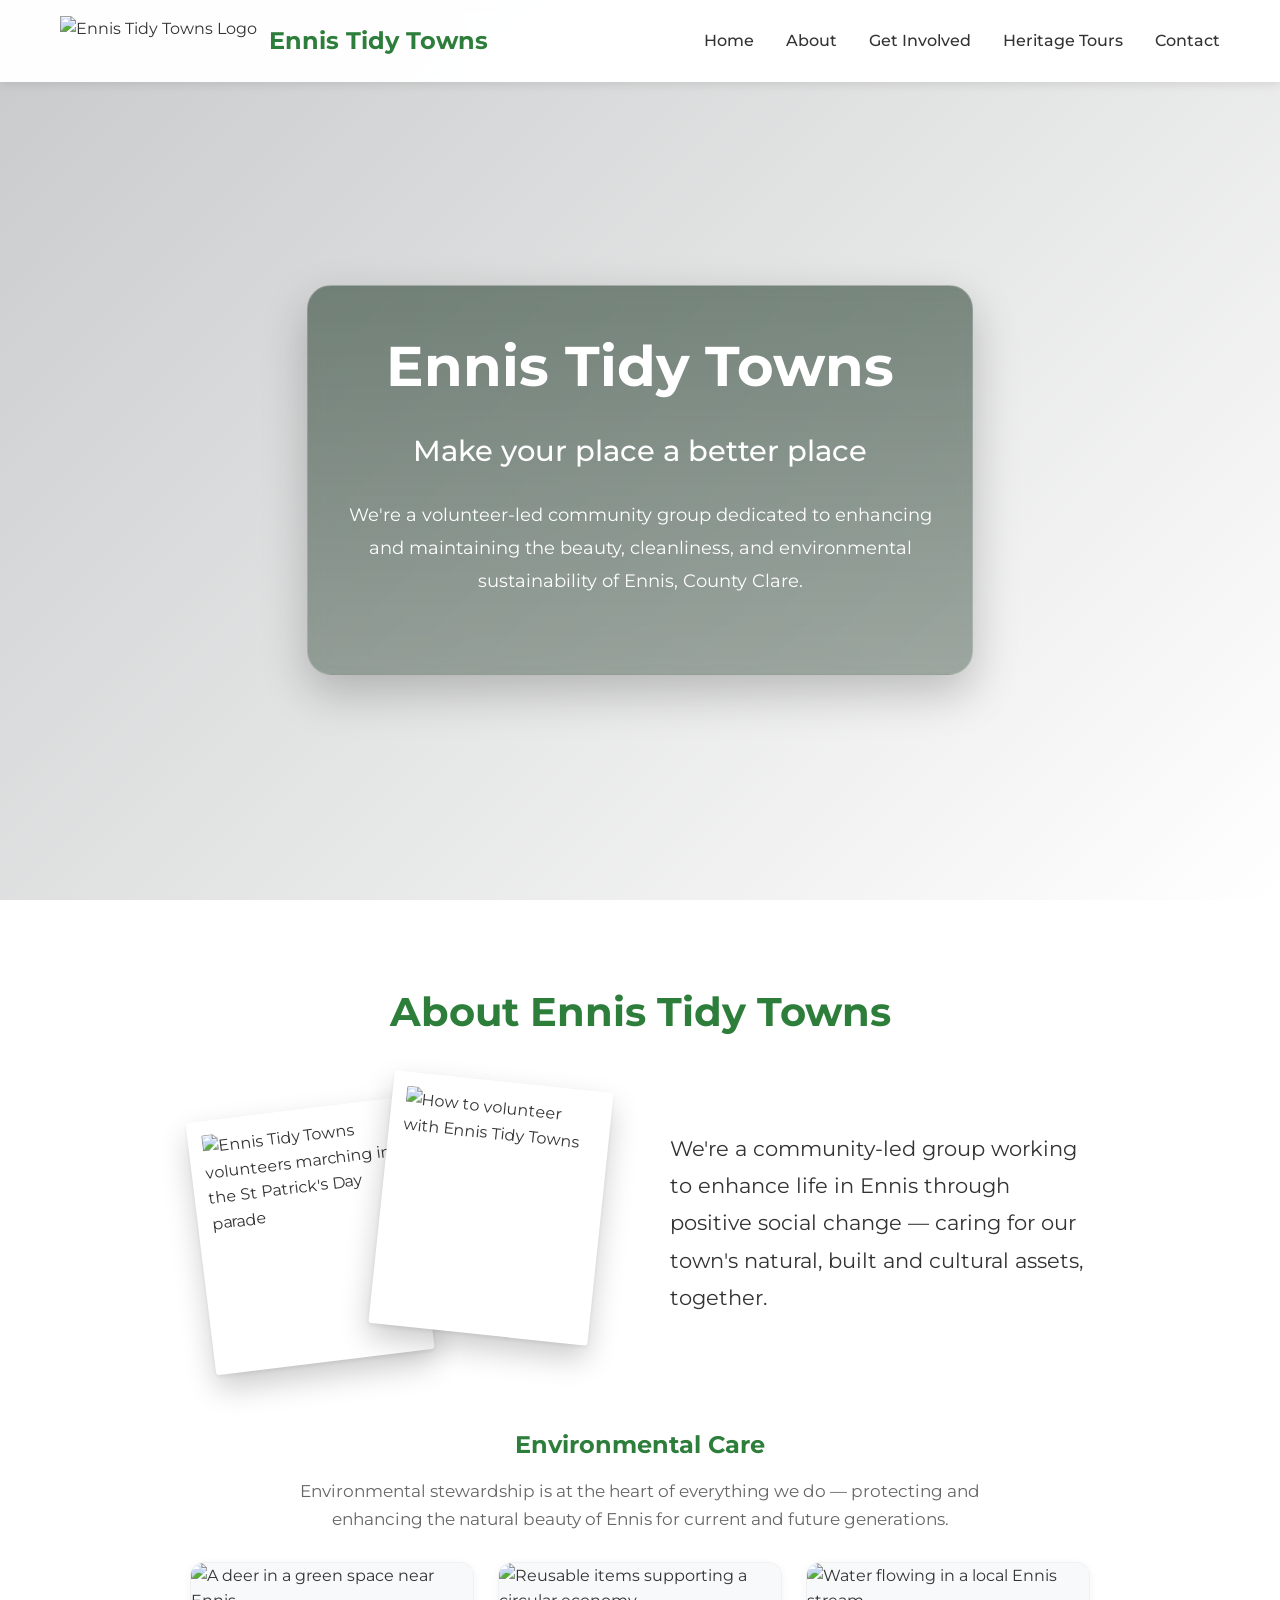
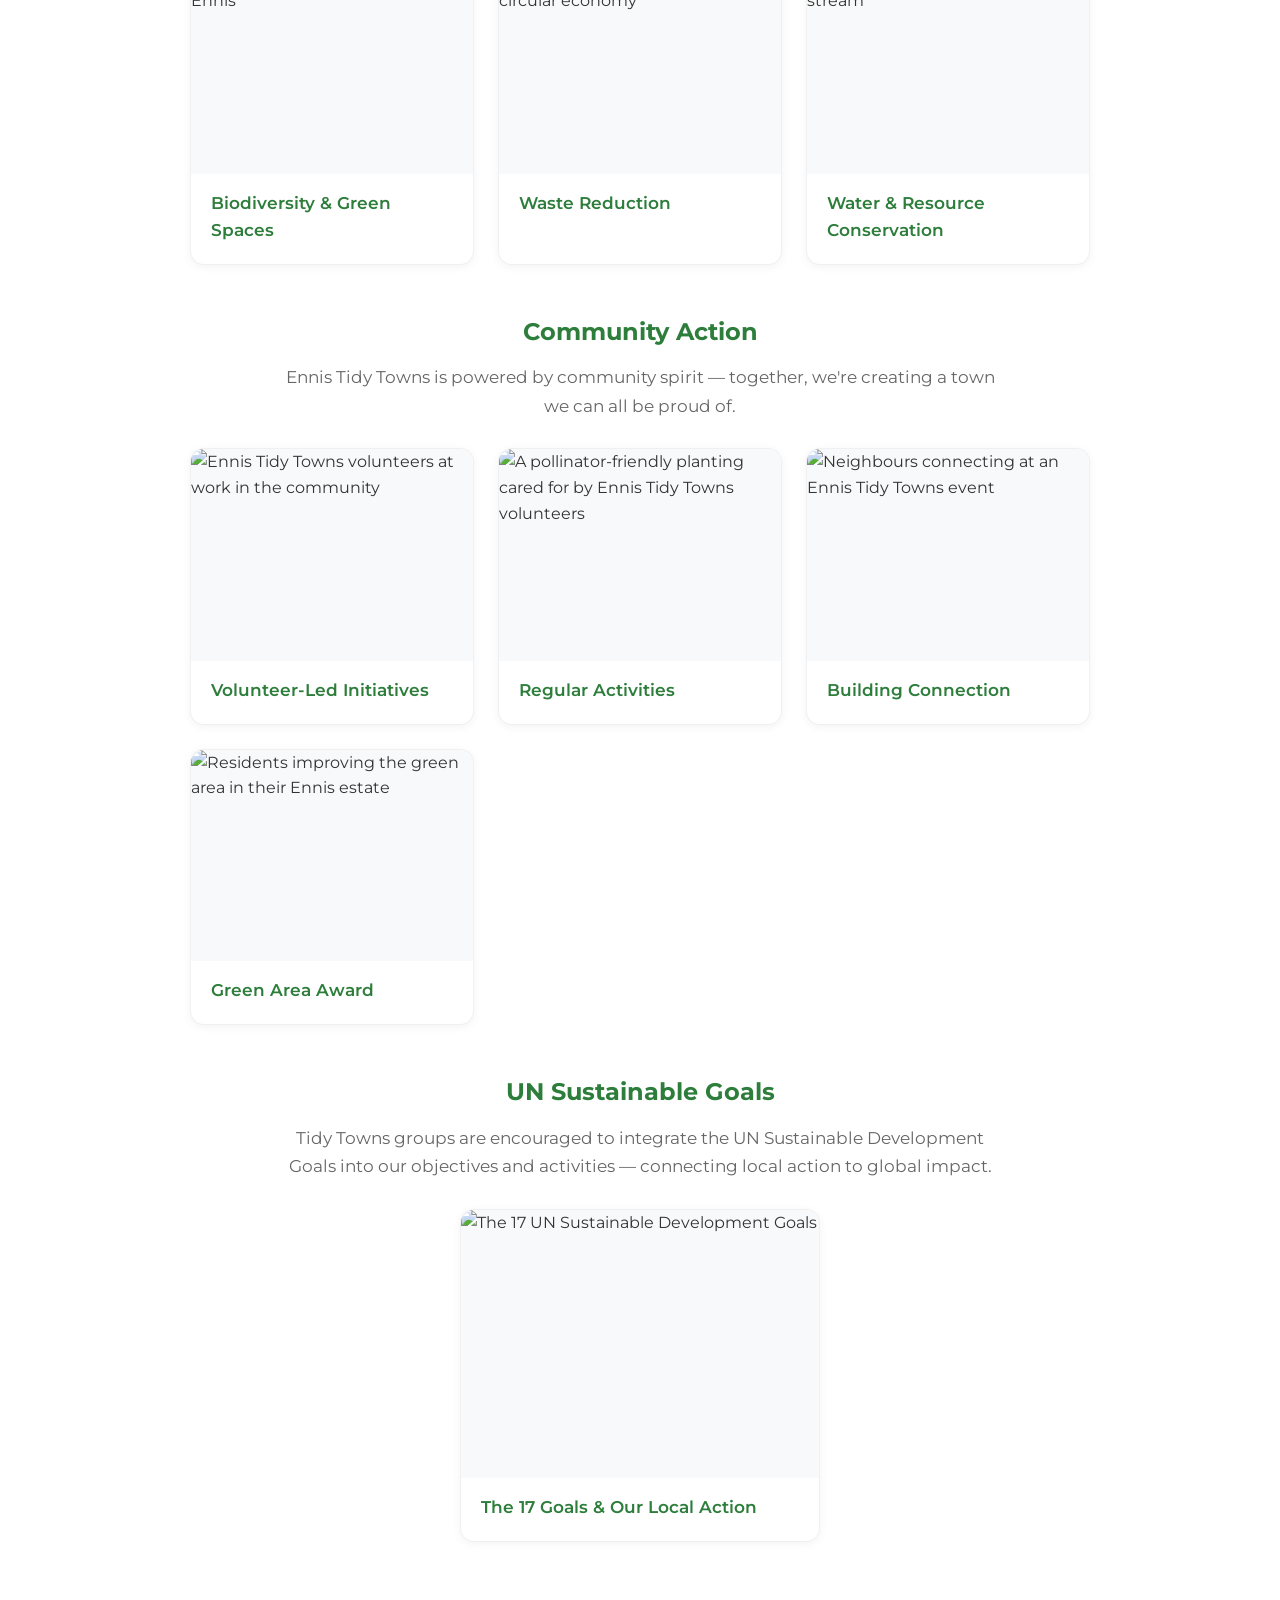
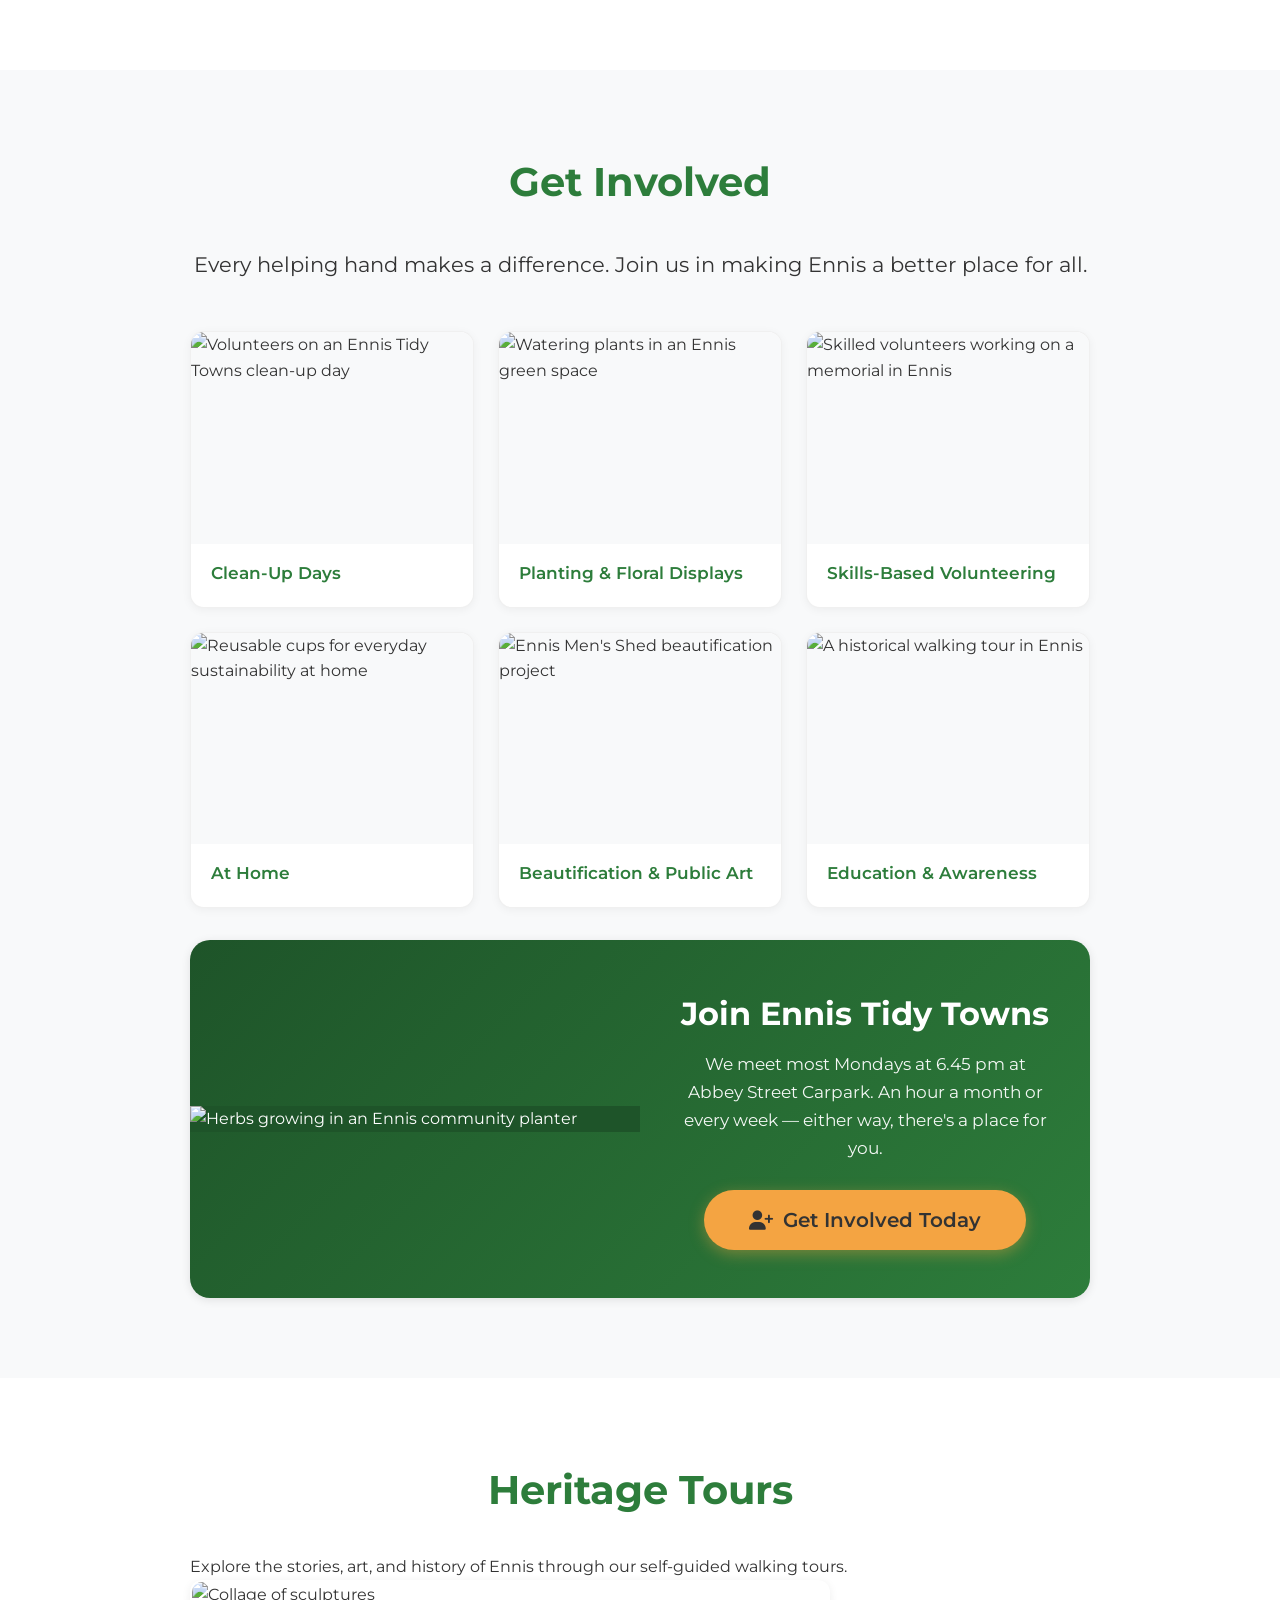
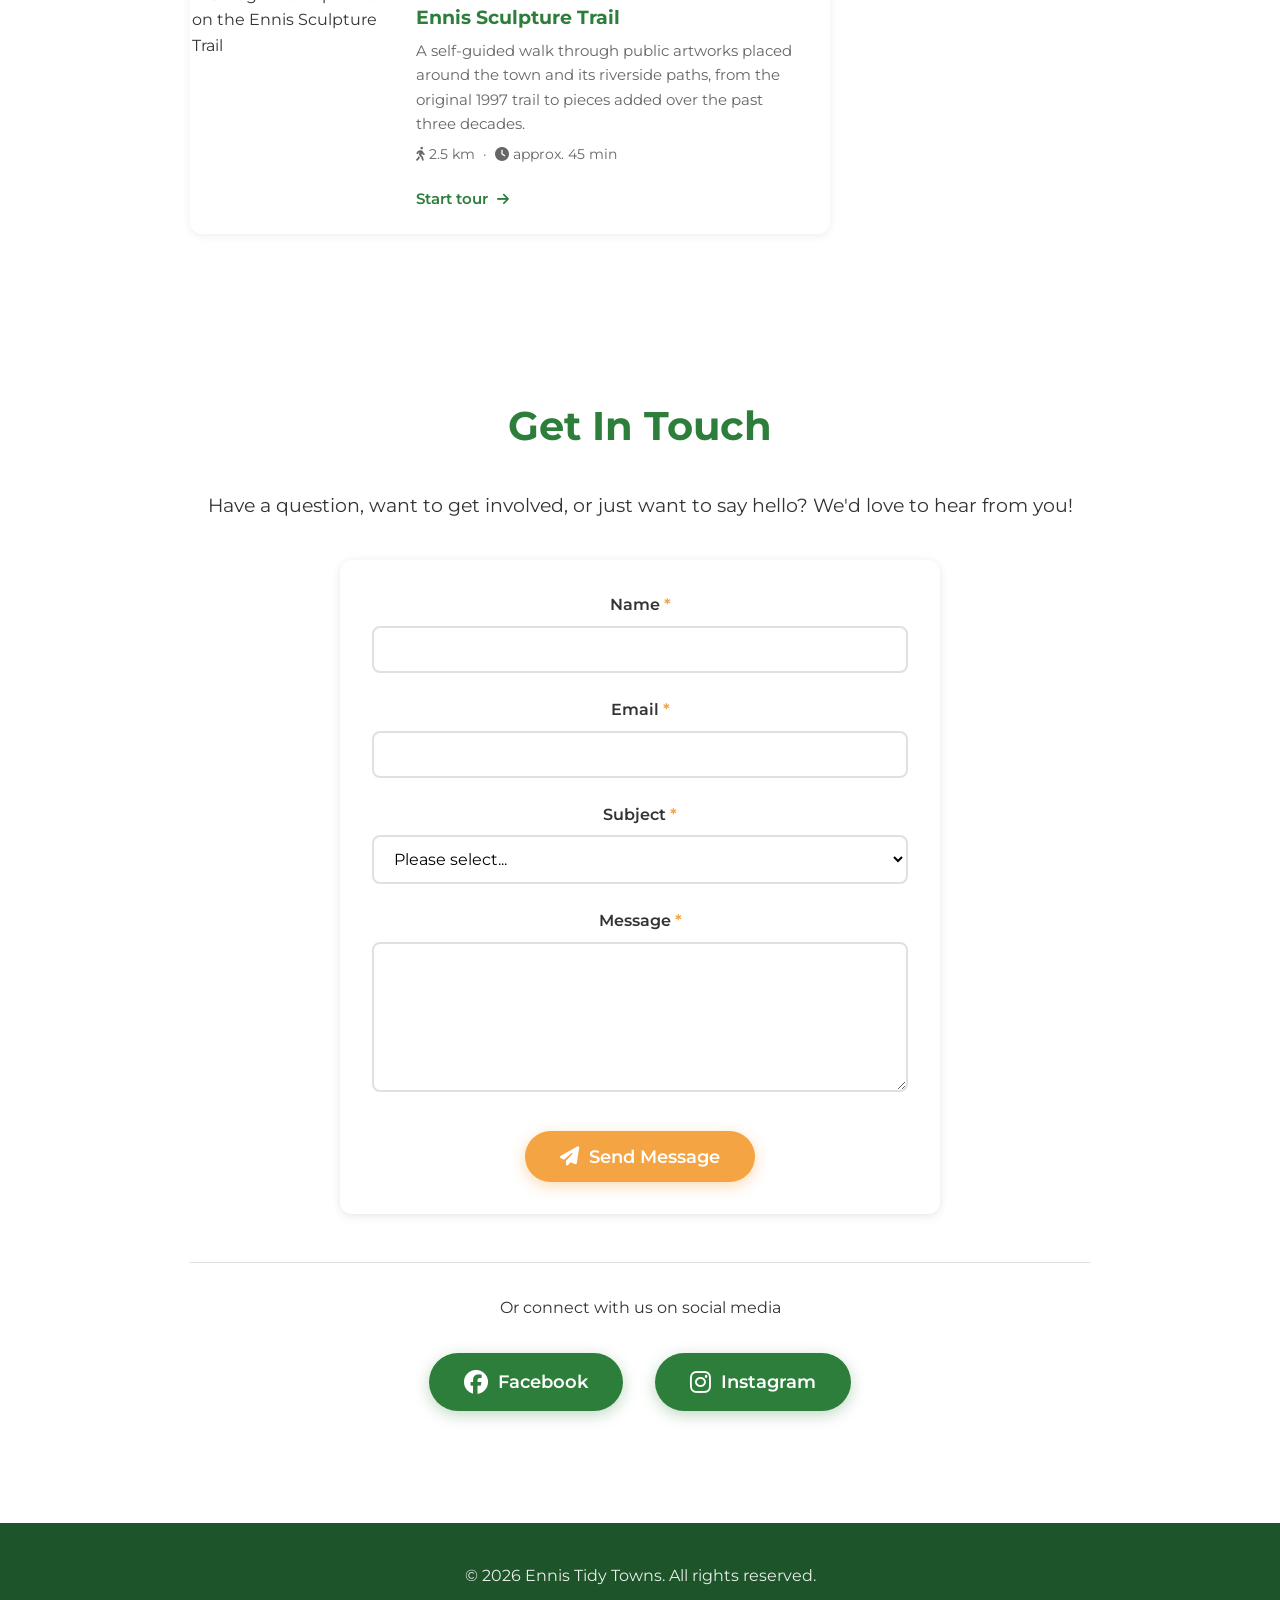
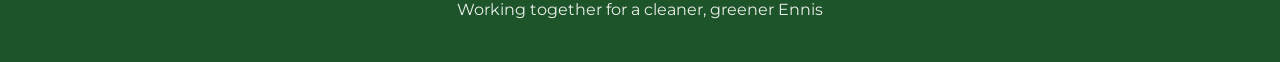
==== index.html @ 60d4653b "Refresh homepage: topic groups, photo modals, polaroid pair, source-grounded copy - Restructure Abou" ====
<!DOCTYPE html>
<html lang="en">
<head>
    <meta charset="UTF-8">
    <meta name="viewport" content="width=device-width, initial-scale=1.0">
    <meta name="description" content="Ennis Tidy Towns - Working together to keep Ennis beautiful, clean, and green">
    <title>Ennis Tidy Towns</title>
    <link rel="icon" type="image/svg+xml" href="https://images.ennistidytowns.ie/logos/SuperValu-TidyTowns-Logo-Icon-2026.svg">
    <link rel="icon" type="image/x-icon" href="favicon.ico">
    <link rel="preconnect" href="https://fonts.googleapis.com">
    <link rel="preconnect" href="https://fonts.gstatic.com" crossorigin>
    <link href="https://fonts.googleapis.com/css2?family=Montserrat:wght@400;500;600;700&display=swap" rel="stylesheet">
    <link rel="stylesheet" href="https://cdnjs.cloudflare.com/ajax/libs/font-awesome/6.5.1/css/all.min.css" integrity="sha512-DTOQO9RWCH3ppGqcWaEA1BIZOC6xxalwEsw9c2QQeAIftl+Vegovlnee1c9QX4TctnWMn13TZye+giMm8e2LwA==" crossorigin="anonymous" referrerpolicy="no-referrer" />
    <link rel="stylesheet" href="styles.css?v=dev2">
</head>
<body>
    <header>
        <nav class="navbar">
            <div class="container">
                <div class="nav-brand">
                    <img src="https://images.ennistidytowns.ie/logos/SuperValu-TidyTowns-Logo-Icon-2026.svg" alt="Ennis Tidy Towns Logo" class="logo">
                    <span class="site-title">Ennis Tidy Towns</span>
                </div>
                <button class="nav-toggle" id="navToggle" aria-label="Toggle navigation">
                    <span></span>
                    <span></span>
                    <span></span>
                </button>
                <ul class="nav-menu" id="navMenu">
                    <li><a href="#home">Home</a></li>
                    <li><a href="#about">About</a></li>
                    <li><a href="#involved">Get Involved</a></li>
                    <li><a href="#heritage-tours">Heritage Tours</a></li>
                    <li><a href="#contact">Contact</a></li>
                </ul>
            </div>
        </nav>
    </header>

    <main>
        <section id="home" class="hero">
            <div class="container">
                <div class="survey-banner">
                    <div class="survey-content">
                        <i class="fas fa-clipboard-list"></i>
                        <div class="survey-text">
                            <strong>Help Shape Ennis!</strong>
                            <span>Take our community survey and share your vision for our town</span>
                        </div>
                        <a href="https://ennistidytowns.ie/survey" class="btn btn-survey">
                            Take Survey <i class="fas fa-arrow-right"></i>
                        </a>
                    </div>
                </div>
                <div class="hero-content">
                    <h1>Ennis Tidy Towns</h1>
                    <p class="hero-subtitle">Make your place a better place</p>
                    <p class="hero-description">We're a volunteer-led community group dedicated to enhancing and maintaining the beauty, cleanliness, and environmental sustainability of Ennis, County Clare.</p>
                    <div class="hero-cta-buttons">
                        <button class="btn btn-primary" data-modal="join-modal">
                            <i class="fas fa-user-plus"></i>
                            Join Us
                        </button>
                        <button class="btn btn-secondary" data-modal="about-modal">
                            <i class="fas fa-info-circle"></i>
                            Learn More
                        </button>
                    </div>
                </div>
            </div>
        </section>

        <section id="about" class="section">
            <div class="container">
                <h2>About Ennis Tidy Towns</h2>
                <div class="content about-content">
                    <div class="about-intro">
                        <div class="polaroid-pair" aria-hidden="false">
                            <figure class="polaroid polaroid-left">
                                <picture>
                                    <source media="(max-width: 768px)" srcset="https://images.ennistidytowns.ie/website/st-patricks-day-mobile.webp" type="image/webp">
                                    <img src="https://images.ennistidytowns.ie/website/st-patricks-day.webp"
                                         alt="Ennis Tidy Towns volunteers marching in the St Patrick's Day parade"
                                         loading="lazy">
                                </picture>
                            </figure>
                            <figure class="polaroid polaroid-right">
                                <img src="https://images.ennistidytowns.ie/website/how-to-volunteer.webp"
                                     alt="How to volunteer with Ennis Tidy Towns"
                                     loading="lazy">
                            </figure>
                        </div>
                        <div class="about-intro-text">
                            <p class="lead-text">We're a community-led group working to enhance life in Ennis through positive social change &mdash; caring for our town's natural, built and cultural assets, together.</p>
                        </div>
                    </div>

                    <div class="topic-group">
                        <h3 class="topic-group-title">Environmental Care</h3>
                        <p class="topic-group-intro">Environmental stewardship is at the heart of everything we do &mdash; protecting and enhancing the natural beauty of Ennis for current and future generations.</p>
                        <div class="topic-grid">
                            <button type="button" class="topic-card" data-modal="env-biodiversity-modal">
                                <span class="topic-card-thumb">
                                    <img src="https://images.ennistidytowns.ie/website/biodiversity-flowers-thumb.webp"
                                         alt="A deer in a green space near Ennis"
                                         loading="lazy">
                                </span>
                                <span class="topic-card-title">Biodiversity &amp; Green Spaces</span>
                            </button>
                            <button type="button" class="topic-card" data-modal="env-waste-modal">
                                <span class="topic-card-thumb">
                                    <img src="https://images.ennistidytowns.ie/website/circular-reuse-thumb.webp"
                                         alt="Reusable items supporting a circular economy"
                                         loading="lazy">
                                </span>
                                <span class="topic-card-title">Waste Reduction</span>
                            </button>
                            <button type="button" class="topic-card" data-modal="env-water-modal">
                                <span class="topic-card-thumb">
                                    <img src="https://images.ennistidytowns.ie/website/water-thumb.webp"
                                         alt="Water flowing in a local Ennis stream"
                                         loading="lazy">
                                </span>
                                <span class="topic-card-title">Water &amp; Resource Conservation</span>
                            </button>
                        </div>
                    </div>

                    <div class="topic-group">
                        <h3 class="topic-group-title">Community Action</h3>
                        <p class="topic-group-intro">Ennis Tidy Towns is powered by community spirit &mdash; together, we're creating a town we can all be proud of.</p>
                        <div class="topic-grid">
                            <button type="button" class="topic-card" data-modal="community-volunteer-modal">
                                <span class="topic-card-thumb">
                                    <img src="https://images.ennistidytowns.ie/website/volunteer-led-thumb.webp"
                                         alt="Ennis Tidy Towns volunteers at work in the community"
                                         loading="lazy">
                                </span>
                                <span class="topic-card-title">Volunteer-Led Initiatives</span>
                            </button>
                            <button type="button" class="topic-card" data-modal="community-activities-modal">
                                <span class="topic-card-thumb">
                                    <img src="https://images.ennistidytowns.ie/website/regular-activities-thumb.webp"
                                         alt="A pollinator-friendly planting cared for by Ennis Tidy Towns volunteers"
                                         loading="lazy">
                                </span>
                                <span class="topic-card-title">Regular Activities</span>
                            </button>
                            <button type="button" class="topic-card" data-modal="community-connection-modal">
                                <span class="topic-card-thumb">
                                    <img src="https://images.ennistidytowns.ie/website/building-connection-thumb.webp"
                                         alt="Neighbours connecting at an Ennis Tidy Towns event"
                                         loading="lazy">
                                </span>
                                <span class="topic-card-title">Building Connection</span>
                            </button>
                            <button type="button" class="topic-card" data-modal="community-greenarea-modal">
                                <span class="topic-card-thumb">
                                    <img src="https://images.ennistidytowns.ie/website/green-area-thumb.webp"
                                         alt="Residents improving the green area in their Ennis estate"
                                         loading="lazy">
                                </span>
                                <span class="topic-card-title">Green Area Award</span>
                            </button>
                        </div>
                    </div>

                    <div class="topic-group">
                        <h3 class="topic-group-title">UN Sustainable Goals</h3>
                        <p class="topic-group-intro">Tidy Towns groups are encouraged to integrate the UN Sustainable Development Goals into our objectives and activities &mdash; connecting local action to global impact.</p>
                        <div class="topic-grid topic-grid-single">
                            <button type="button" class="topic-card" data-modal="sdg-modal">
                                <span class="topic-card-thumb">
                                    <img src="https://images.ennistidytowns.ie/website/un-sdg-thumb.webp"
                                         alt="The 17 UN Sustainable Development Goals"
                                         loading="lazy">
                                </span>
                                <span class="topic-card-title">The 17 Goals &amp; Our Local Action</span>
                            </button>
                        </div>
                    </div>
                </div>
            </div>
        </section>

        <section id="involved" class="section bg-light">
            <div class="container">
                <h2>Get Involved</h2>
                <div class="content involved-content">
                    <p class="lead-text">Every helping hand makes a difference. Join us in making Ennis a better place for all.</p>
                    
                    <div class="topic-grid involved-topic-grid">
                        <button type="button" class="topic-card" data-modal="involved-cleanup-modal">
                            <span class="topic-card-thumb">
                                <img src="https://images.ennistidytowns.ie/website/clean-up-days-thumb.webp" alt="Volunteers on an Ennis Tidy Towns clean-up day" loading="lazy">
                            </span>
                            <span class="topic-card-title">Clean-Up Days</span>
                        </button>
                        <button type="button" class="topic-card" data-modal="involved-planting-modal">
                            <span class="topic-card-thumb">
                                <img src="https://images.ennistidytowns.ie/website/planting-thumb.webp" alt="Watering plants in an Ennis green space" loading="lazy">
                            </span>
                            <span class="topic-card-title">Planting &amp; Floral Displays</span>
                        </button>
                        <button type="button" class="topic-card" data-modal="involved-skills-modal">
                            <span class="topic-card-thumb">
                                <img src="https://images.ennistidytowns.ie/website/skills-volunteering-thumb.webp" alt="Skilled volunteers working on a memorial in Ennis" loading="lazy">
                            </span>
                            <span class="topic-card-title">Skills-Based Volunteering</span>
                        </button>
                        <button type="button" class="topic-card" data-modal="involved-athome-modal">
                            <span class="topic-card-thumb">
                                <img src="https://images.ennistidytowns.ie/website/at-home-thumb.webp" alt="Reusable cups for everyday sustainability at home" loading="lazy">
                            </span>
                            <span class="topic-card-title">At Home</span>
                        </button>
                        <button type="button" class="topic-card" data-modal="involved-beautification-modal">
                            <span class="topic-card-thumb">
                                <img src="https://images.ennistidytowns.ie/website/beautification-thumb.webp" alt="Ennis Men's Shed beautification project" loading="lazy">
                            </span>
                            <span class="topic-card-title">Beautification &amp; Public Art</span>
                        </button>
                        <button type="button" class="topic-card" data-modal="involved-education-modal">
                            <span class="topic-card-thumb">
                                <img src="https://images.ennistidytowns.ie/website/education-thumb.webp" alt="A historical walking tour in Ennis" loading="lazy">
                            </span>
                            <span class="topic-card-title">Education &amp; Awareness</span>
                        </button>
                    </div>
                    
                    <div class="join-cta">
                        <div class="join-cta-photo">
                            <img src="https://images.ennistidytowns.ie/website/herbs.webp" alt="Herbs growing in an Ennis community planter">
                        </div>
                        <div class="join-cta-content">
                            <h3>Join Ennis Tidy Towns</h3>
                            <p>We meet most Mondays at 6.45 pm at Abbey Street Carpark. An hour a month or every week &mdash; either way, there's a place for you.</p>
                            <button class="btn btn-large btn-primary" data-modal="join-modal">
                                <i class="fas fa-user-plus"></i>
                                Get Involved Today
                            </button>
                        </div>
                    </div>
                </div>
            </div>
        </section>

        <section id="heritage-tours" class="section">
            <div class="container">
                <h2>Heritage Tours</h2>
                <div class="content">
                    <p class="lead-text">Explore the stories, art, and history of Ennis through our self-guided walking tours.</p>

                    <div class="tour-list">
                        <a href="tours/ennis-sculpture-trail.html" class="tour-card" target="_blank" rel="noopener noreferrer" aria-label="Start the Ennis Sculpture Trail tour">
                            <img src="https://images.ennistidytowns.ie/sculpture/ennis-sculpture-trail-hero.jpg"
                                 alt="Collage of sculptures on the Ennis Sculpture Trail"
                                 class="tour-card-image">
                            <div class="tour-card-body">
                                <h3>Ennis Sculpture Trail</h3>
                                <p>A self-guided walk through public artworks placed around the town and its riverside paths, from the original 1997 trail to pieces added over the past three decades.</p>
                                <span class="tour-meta">
                                    <i class="fas fa-walking"></i> 2.5 km &nbsp;·&nbsp;
                                    <i class="fas fa-clock"></i> approx. 45 min
                                </span>
                                <span class="card-link">Start tour <i class="fas fa-arrow-right"></i></span>
                            </div>
                        </a>
                    </div>
                </div>
            </div>
        </section>

        <section id="contact" class="section">
            <div class="container">
                <h2>Get In Touch</h2>
                <div class="content contact-content">
                    <p class="lead-text">Have a question, want to get involved, or just want to say hello? We'd love to hear from you!</p>
                    
                    <form id="contact-form" class="contact-form" action="https://formspree.io/f/xlgpkjop" method="POST">
                        <div class="form-group">
                            <label for="name">Name <span class="required">*</span></label>
                            <input type="text" id="name" name="name" required>
                        </div>
                        
                        <div class="form-group">
                            <label for="email">Email <span class="required">*</span></label>
                            <input type="email" id="email" name="email" required>
                        </div>
                        
                        <div class="form-group">
                            <label for="subject">Subject <span class="required">*</span></label>
                            <select id="subject" name="subject" required>
                                <option value="">Please select...</option>
                                <option value="Join/Volunteer">Join or Volunteer</option>
                                <option value="Suggestion">Suggestion</option>
                                <option value="General Inquiry">General Inquiry</option>
                                <option value="Other">Other</option>
                            </select>
                        </div>
                        
                        <div class="form-group">
                            <label for="message">Message <span class="required">*</span></label>
                            <textarea id="message" name="message" required></textarea>
                        </div>
                        
                        <div class="form-submit">
                            <button type="submit" class="btn btn-primary">
                                <i class="fas fa-paper-plane"></i>
                                Send Message
                            </button>
                        </div>
                        
                        <div id="form-status" class="form-status"></div>
                    </form>
                    
                    <div style="margin-top: 3rem; padding-top: 2rem; border-top: 1px solid #e0e0e0;">
                        <p style="text-align: center; margin-bottom: 1rem;">Or connect with us on social media</p>
                        <div class="social-links">
                            <a href="https://www.facebook.com/EnnisTidyTowns/" target="_blank" rel="noopener noreferrer" class="social-link">
                                <i class="fab fa-facebook"></i>
                                <span>Facebook</span>
                            </a>
                            <a href="https://www.instagram.com/ennistidytowns/" target="_blank" rel="noopener noreferrer" class="social-link">
                                <i class="fab fa-instagram"></i>
                                <span>Instagram</span>
                            </a>
                        </div>
                    </div>
                </div>
            </div>
        </section>
    </main>

    <footer class="footer">
        <div class="container">
            <p>&copy; 2026 Ennis Tidy Towns. All rights reserved.</p>
            <p>Working together for a cleaner, greener Ennis</p>
        </div>
    </footer>

    <!-- Modals -->
    <!-- Join Modal -->
    <div id="join-modal" class="modal">
        <div class="modal-content">
            <button class="modal-close" aria-label="Close modal">
                <i class="fas fa-times"></i>
            </button>
            <div class="modal-header">
                <i class="fas fa-user-plus modal-icon"></i>
                <h2>Join Ennis Tidy Towns</h2>
            </div>
            <div class="modal-body">
                <p class="modal-intro">We'd love to have you as part of our community! There are many ways to get involved, and every contribution matters.</p>
                
                <div class="modal-section">
                    <h3><i class="fas fa-heart"></i> Why Join?</h3>
                    <ul>
                        <li>Make a real, visible difference in your community</li>
                        <li>Meet like-minded neighbors and make new friends</li>
                        <li>Contribute to environmental sustainability</li>
                        <li>Learn new skills in gardening, conservation, and community organizing</li>
                        <li>Be part of a national movement making places better across Ireland</li>
                    </ul>
                </div>

                <div class="modal-section">
                    <h3><i class="fas fa-calendar-check"></i> Ways to Participate</h3>
                    <ul>
                        <li><strong>Clean-Up Days:</strong> Mondays from 6.45 pm at Abbey Street Carpark (Tuesday if Monday is a bank holiday)</li>
                        <li><strong>Planting Projects:</strong> Help create beautiful floral displays and green spaces</li>
                        <li><strong>Committee Meetings:</strong> Share ideas and help plan initiatives</li>
                        <li><strong>Special Projects:</strong> Get involved in painting, recycling drives, and more</li>
                        <li><strong>Occasional Help:</strong> Even a few hours makes a difference!</li>
                    </ul>
                </div>

                <div class="modal-section">
                    <h3><i class="fas fa-envelope"></i> Get Started</h3>
                    <p>Connect with us on social media to stay informed about upcoming events and volunteer opportunities:</p>
                    <div class="modal-social-links">
                        <a href="https://www.facebook.com/EnnisTidyTowns/" target="_blank" rel="noopener noreferrer" class="modal-social-btn">
                            <i class="fab fa-facebook"></i> Facebook
                        </a>
                        <a href="https://www.instagram.com/ennistidytowns/" target="_blank" rel="noopener noreferrer" class="modal-social-btn">
                            <i class="fab fa-instagram"></i> Instagram
                        </a>
                    </div>
                    <p class="modal-note">Or use our <a href="#contact" style="color: var(--primary-color); text-decoration: underline;">contact form</a> to get in touch!</p>
                </div>
            </div>
        </div>
    </div>

    <!-- About Modal -->
    <div id="about-modal" class="modal">
        <div class="modal-content">
            <button class="modal-close" aria-label="Close modal">
                <i class="fas fa-times"></i>
            </button>
            <div class="modal-header">
                <i class="fas fa-info-circle modal-icon"></i>
                <h2>About Ennis Tidy Towns</h2>
            </div>
            <div class="modal-body">
                <p class="modal-intro">Ennis Tidy Towns is part of a nationwide community-based competition and movement in Ireland that encourages communities to improve their local environment and make their towns and villages better places to live, work, and visit.</p>
                
                <div class="modal-section">
                    <h3><i class="fas fa-trophy"></i> The Tidy Towns Movement</h3>
                    <p>The SuperValu TidyTowns competition has been running since 1958, making it one of the longest-running environmental initiatives in Ireland. It celebrates community involvement, environmental awareness, and the work that local groups put into improving their areas.</p>
                </div>

                <div class="modal-section">
                    <h3><i class="fas fa-bullseye"></i> Our Mission</h3>
                    <p>Ennis Tidy Towns works year-round to:</p>
                    <ul>
                        <li>Keep our town clean, litter-free, and welcoming</li>
                        <li>Create and maintain beautiful floral displays and green spaces</li>
                        <li>Promote environmental sustainability and biodiversity</li>
                        <li>Preserve and enhance our built heritage</li>
                        <li>Foster community pride and civic engagement</li>
                        <li>Support the UN Sustainable Development Goals</li>
                    </ul>
                </div>

                <div class="modal-section">
                    <h3><i class="fas fa-users"></i> Community-Led</h3>
                    <p>We're entirely volunteer-run &mdash; around 70 regular volunteers from a dozen-plus countries who all call Ennis home. Our work is only possible through the time and energy of community members like you.</p>
                </div>
            </div>
        </div>
    </div>

    <!-- UN SDG Modal -->
    <div id="sdg-modal" class="modal">
        <div class="modal-content modal-content-photo">
            <button class="modal-close" aria-label="Close modal">
                <i class="fas fa-times"></i>
            </button>
            <figure class="modal-photo modal-photo-tall">
                <img src="https://images.ennistidytowns.ie/website/un-sdg.webp"
                     alt="The 17 UN Sustainable Development Goals">
                <figcaption class="modal-photo-title">
                    <i class="fas fa-globe"></i>
                    <span>UN Sustainable Development Goals</span>
                </figcaption>
            </figure>
            <div class="modal-body">
                <p>The 17 Sustainable Development Goals are a universal call to action by 2030. Through Tidy Towns, our local work in Ennis directly supports these global goals:</p>
                <ul class="sdg-goals">
                    <li class="sdg-goal"><img src="https://images.ennistidytowns.ie/website/sdg/sdg-11.webp" alt="SDG 11: Sustainable Cities and Communities" loading="lazy"></li>
                    <li class="sdg-goal"><img src="https://images.ennistidytowns.ie/website/sdg/sdg-12.webp" alt="SDG 12: Responsible Consumption and Production" loading="lazy"></li>
                    <li class="sdg-goal"><img src="https://images.ennistidytowns.ie/website/sdg/sdg-13.webp" alt="SDG 13: Climate Action" loading="lazy"></li>
                    <li class="sdg-goal"><img src="https://images.ennistidytowns.ie/website/sdg/sdg-14.webp" alt="SDG 14: Life Below Water" loading="lazy"></li>
                    <li class="sdg-goal"><img src="https://images.ennistidytowns.ie/website/sdg/sdg-15.webp" alt="SDG 15: Life on Land" loading="lazy"></li>
                    <li class="sdg-goal"><img src="https://images.ennistidytowns.ie/website/sdg/sdg-17.webp" alt="SDG 17: Partnerships for the Goals" loading="lazy"></li>
                </ul>
                <p class="sdg-footnote">Every piece of litter picked up, every plant nurtured, and every neighbour engaged brings us closer to these goals.</p>
            </div>
        </div>
    </div>

    <!-- Environmental Care Modals -->
    <div id="env-biodiversity-modal" class="modal">
        <div class="modal-content modal-content-photo">
            <button class="modal-close" aria-label="Close modal">
                <i class="fas fa-times"></i>
            </button>
            <figure class="modal-photo">
                <img src="https://images.ennistidytowns.ie/website/biodiversity-flowers.webp"
                     alt="A deer in a green space near Ennis">
                <figcaption class="modal-photo-title">
                    <i class="fas fa-seedling"></i>
                    <span>Biodiversity &amp; Green Spaces</span>
                </figcaption>
            </figure>
            <div class="modal-body">
                <p class="modal-lede">Bringing nature back into the heart of Ennis &mdash; from pollinator patches to parks &mdash; so wildlife and people both feel at home.</p>
                <ul class="criteria-grid">
                    <li><i class="fas fa-bug"></i><span>Pollinator-friendly planting</span></li>
                    <li><i class="fas fa-tree"></i><span>Parks &amp; green spaces</span></li>
                    <li><i class="fas fa-feather"></i><span>Habitats for wildlife</span></li>
                    <li><i class="fas fa-leaf"></i><span>Native &amp; sustainable species</span></li>
                </ul>
            </div>
        </div>
    </div>

    <div id="env-waste-modal" class="modal">
        <div class="modal-content modal-content-photo">
            <button class="modal-close" aria-label="Close modal">
                <i class="fas fa-times"></i>
            </button>
            <figure class="modal-photo">
                <img src="https://images.ennistidytowns.ie/website/circular-reuse.webp"
                     alt="Reusable items supporting a circular economy">
                <figcaption class="modal-photo-title">
                    <i class="fas fa-recycle"></i>
                    <span>Waste Reduction</span>
                </figcaption>
            </figure>
            <div class="modal-body">
                <p class="modal-lede">Keeping Ennis litter-free and nudging the town towards a circular way of doing things &mdash; less waste, more reuse.</p>
                <ul class="criteria-grid">
                    <li><i class="fas fa-broom"></i><span>Litter picks &amp; clean-ups</span></li>
                    <li><i class="fas fa-recycle"></i><span>Recycling done right</span></li>
                    <li><i class="fas fa-bottle-water"></i><span>Less single-use plastic</span></li>
                    <li><i class="fas fa-arrows-spin"></i><span>Reuse &amp; circular economy</span></li>
                </ul>
            </div>
        </div>
    </div>

    <div id="env-water-modal" class="modal">
        <div class="modal-content modal-content-photo">
            <button class="modal-close" aria-label="Close modal">
                <i class="fas fa-times"></i>
            </button>
            <figure class="modal-photo">
                <img src="https://images.ennistidytowns.ie/website/water.webp"
                     alt="Water flowing in a local Ennis stream">
                <figcaption class="modal-photo-title">
                    <i class="fas fa-water"></i>
                    <span>Water &amp; Resource Conservation</span>
                </figcaption>
            </figure>
            <div class="modal-body">
                <p class="modal-lede">Looking after the rivers, streams and everyday resources that make Ennis what it is &mdash; small habits, lasting impact.</p>
                <ul class="criteria-grid">
                    <li><i class="fas fa-fish"></i><span>Healthy local waterways</span></li>
                    <li><i class="fas fa-droplet"></i><span>Water-wise gardening</span></li>
                    <li><i class="fas fa-hand-holding-droplet"></i><span>Mindful water use</span></li>
                    <li><i class="fas fa-leaf"></i><span>Sustainable resources</span></li>
                </ul>
            </div>
        </div>
    </div>

    <!-- Community Action Modals -->
    <div id="community-volunteer-modal" class="modal">
        <div class="modal-content modal-content-photo">
            <button class="modal-close" aria-label="Close modal">
                <i class="fas fa-times"></i>
            </button>
            <figure class="modal-photo">
                <img src="https://images.ennistidytowns.ie/website/volunteer-led.webp"
                     alt="Ennis Tidy Towns volunteers at work in the community">
                <figcaption class="modal-photo-title">
                    <i class="fas fa-hands-helping"></i>
                    <span>Volunteer-Led Initiatives</span>
                </figcaption>
            </figure>
            <div class="modal-body">
                <p class="modal-lede">Everything we do is powered by neighbours giving a bit of their time &mdash; an hour now and then is plenty, and every pair of hands counts.</p>
                <ul class="criteria-grid">
                    <li><i class="fas fa-clock"></i><span>An hour or a morning</span></li>
                    <li><i class="fas fa-people-group"></i><span>Locals &amp; newcomers alike</span></li>
                    <li><i class="fas fa-lightbulb"></i><span>Bring your own ideas</span></li>
                    <li><i class="fas fa-mug-hot"></i><span>Picnics, walks &amp; coffee</span></li>
                </ul>
            </div>
        </div>
    </div>

    <div id="community-activities-modal" class="modal">
        <div class="modal-content modal-content-photo">
            <button class="modal-close" aria-label="Close modal">
                <i class="fas fa-times"></i>
            </button>
            <figure class="modal-photo">
                <img src="https://images.ennistidytowns.ie/website/regular-activities.webp"
                     alt="A pollinator-friendly planting cared for by Ennis Tidy Towns volunteers">
                <figcaption class="modal-photo-title">
                    <i class="fas fa-calendar-alt"></i>
                    <span>Regular Activities</span>
                </figcaption>
            </figure>
            <div class="modal-body">
                <p class="modal-lede">A steady rhythm of clean-ups, planting, meetings and bigger projects &mdash; something on most weeks of the year.</p>
                <ul class="criteria-grid">
                    <li><i class="fas fa-broom"></i><span>Monday clean-ups (Apr&ndash;Sep)</span></li>
                    <li><i class="fas fa-seedling"></i><span>Seasonal planting</span></li>
                    <li><i class="fas fa-graduation-cap"></i><span>Workshops &amp; talks</span></li>
                    <li><i class="fas fa-star"></i><span>Sunshine Project &amp; Edible Ennis</span></li>
                </ul>
            </div>
            </div>
        </div>
    </div>

    <div id="community-connection-modal" class="modal">
        <div class="modal-content modal-content-photo">
            <button class="modal-close" aria-label="Close modal">
                <i class="fas fa-times"></i>
            </button>
            <figure class="modal-photo">
                <img src="https://images.ennistidytowns.ie/website/building-connection.webp"
                     alt="Neighbours connecting at an Ennis Tidy Towns event">
                <figcaption class="modal-photo-title">
                    <i class="fas fa-heart"></i>
                    <span>Building Connection</span>
                </figcaption>
            </figure>
            <div class="modal-body">
                <p class="modal-lede">Beyond beautifying Ennis, our work brings people together &mdash; new friendships, shared skills and a stronger sense of pride in our town.</p>
                <ul class="criteria-grid">
                    <li><i class="fas fa-handshake"></i><span>Meet your neighbours</span></li>
                    <li><i class="fas fa-globe"></i><span>Volunteers from 12+ countries</span></li>
                    <li><i class="fas fa-lightbulb"></i><span>Share &amp; learn skills</span></li>
                    <li><i class="fas fa-heart"></i><span>Community pride</span></li>
                </ul>
            </div>
        </div>
    </div>

    <div id="community-greenarea-modal" class="modal">
        <div class="modal-content modal-content-photo">
            <button class="modal-close" aria-label="Close modal">
                <i class="fas fa-times"></i>
            </button>
            <figure class="modal-photo">
                <img src="https://images.ennistidytowns.ie/website/green-area.webp"
                     alt="Residents improving the green area in their Ennis estate">
                <figcaption class="modal-photo-title">
                    <i class="fas fa-award"></i>
                    <span>Green Area Award</span>
                </figcaption>
            </figure>
            <div class="modal-body">
                <p class="modal-lede">The <strong>Green Area Award</strong> celebrates estates and neighbourhoods that come together to improve their own surroundings &mdash; with us alongside to help where we can.</p>
                <ul class="criteria-grid">
                    <li><i class="fas fa-house-chimney"></i><span>Tidy, well-kept estate</span></li>
                    <li><i class="fas fa-seedling"></i><span>Planting &amp; biodiversity</span></li>
                    <li><i class="fas fa-users"></i><span>Neighbours pitching in</span></li>
                    <li><i class="fas fa-recycle"></i><span>Sustainable habits</span></li>
                </ul>
            </div>
        </div>
    </div>

    <!-- Volunteer Modal -->
    <!-- Get Involved Modals -->
    <div id="involved-cleanup-modal" class="modal">
        <div class="modal-content modal-content-photo">
            <button class="modal-close" aria-label="Close modal">
                <i class="fas fa-times"></i>
            </button>
            <figure class="modal-photo">
                <img src="https://images.ennistidytowns.ie/website/clean-up-days.webp" alt="Volunteers on an Ennis Tidy Towns clean-up day">
                <figcaption class="modal-photo-title">
                    <i class="fas fa-broom"></i>
                    <span>Clean-Up Days</span>
                </figcaption>
            </figure>
            <div class="modal-body">
                <p class="modal-lede">Keeping the streets, paths and quiet corners of Ennis looking their best &mdash; we bring the gear, you bring yourself. Watch our Facebook and Instagram for the next meet-up.</p>
                <ul class="criteria-grid">
                    <li><i class="fas fa-broom"></i><span>Litter picks</span></li>
                    <li><i class="fas fa-spray-can"></i><span>Graffiti cleaning</span></li>
                    <li><i class="fas fa-leaf"></i><span>Moss, weeds &amp; overgrowth</span></li>
                    <li><i class="fas fa-people-group"></i><span>All abilities welcome</span></li>
                </ul>
            </div>
        </div>
    </div>

    <div id="involved-planting-modal" class="modal">
        <div class="modal-content modal-content-photo">
            <button class="modal-close" aria-label="Close modal">
                <i class="fas fa-times"></i>
            </button>
            <figure class="modal-photo">
                <img src="https://images.ennistidytowns.ie/website/planting.webp" alt="Watering plants in an Ennis green space">
                <figcaption class="modal-photo-title">
                    <i class="fas fa-seedling"></i>
                    <span>Planting &amp; Floral Displays</span>
                </figcaption>
            </figure>
            <div class="modal-body">
                <p class="modal-lede">Greener streets and parks make Ennis better for everyone &mdash; no experience needed, we provide the tools, plants and guidance.</p>
                <ul class="criteria-grid">
                    <li><i class="fas fa-seedling"></i><span>Floral planters around town</span></li>
                    <li><i class="fas fa-tree"></i><span>Trees &amp; native species</span></li>
                    <li><i class="fas fa-bug"></i><span>Pollinator-friendly habitats</span></li>
                    <li><i class="fas fa-leaf"></i><span>Parks &amp; public gardens</span></li>
                </ul>
            </div>
        </div>
    </div>

    <div id="involved-skills-modal" class="modal">
        <div class="modal-content modal-content-photo">
            <button class="modal-close" aria-label="Close modal">
                <i class="fas fa-times"></i>
            </button>
            <figure class="modal-photo">
                <img src="https://images.ennistidytowns.ie/website/skills-volunteering.webp" alt="Skilled volunteers working on a memorial in Ennis">
                <figcaption class="modal-photo-title">
                    <i class="fas fa-tools"></i>
                    <span>Skills-Based Volunteering</span>
                </figcaption>
            </figure>
            <div class="modal-body">
                <p class="modal-lede">Got particular skills? We can put them to good use &mdash; many of our most distinctive projects are powered by what volunteers bring along.</p>
                <ul class="criteria-grid">
                    <li><i class="fas fa-trowel"></i><span>Gardening &amp; horticulture</span></li>
                    <li><i class="fas fa-paint-roller"></i><span>Painting &amp; decorating</span></li>
                    <li><i class="fas fa-camera"></i><span>Photography &amp; social media</span></li>
                    <li><i class="fas fa-file-pen"></i><span>Grant writing &amp; admin</span></li>
                </ul>
            </div>
        </div>
    </div>

    <div id="involved-athome-modal" class="modal">
        <div class="modal-content modal-content-photo">
            <button class="modal-close" aria-label="Close modal">
                <i class="fas fa-times"></i>
            </button>
            <figure class="modal-photo">
                <img src="https://images.ennistidytowns.ie/website/at-home.webp" alt="Reusable cups for everyday sustainability at home">
                <figcaption class="modal-photo-title">
                    <i class="fas fa-home"></i>
                    <span>At Home</span>
                </figcaption>
            </figure>
            <div class="modal-body">
                <p class="modal-lede">Tidy Towns isn't only about organised events &mdash; some of the biggest impact comes from everyday choices at home.</p>
                <ul class="criteria-grid">
                    <li><i class="fas fa-recycle"></i><span>Reduce, reuse, recycle</span></li>
                    <li><i class="fas fa-leaf"></i><span>Compost food &amp; garden waste</span></li>
                    <li><i class="fas fa-bottle-water"></i><span>Cut single-use plastics</span></li>
                    <li><i class="fas fa-broom"></i><span>Keep your frontage tidy</span></li>
                </ul>
            </div>
        </div>
    </div>

    <div id="involved-beautification-modal" class="modal">
        <div class="modal-content modal-content-photo">
            <button class="modal-close" aria-label="Close modal">
                <i class="fas fa-times"></i>
            </button>
            <figure class="modal-photo">
                <img src="https://images.ennistidytowns.ie/website/beautification.webp" alt="Ennis Men's Shed beautification project">
                <figcaption class="modal-photo-title">
                    <i class="fas fa-paint-brush"></i>
                    <span>Beautification &amp; Public Art</span>
                </figcaption>
            </figure>
            <div class="modal-body">
                <p class="modal-lede">Small improvements add up &mdash; brighter benches, restored plaques and a bit of public art make Ennis a more welcoming place to be.</p>
                <ul class="criteria-grid">
                    <li><i class="fas fa-paint-roller"></i><span>Painting &amp; refurbishing</span></li>
                    <li><i class="fas fa-palette"></i><span>Memory Lane &amp; Negative Space murals</span></li>
                    <li><i class="fas fa-snowflake"></i><span>Seasonal decorations</span></li>
                    <li><i class="fas fa-monument"></i><span>Heritage features &amp; streetscapes</span></li>
                </ul>
            </div>
        </div>
    </div>

    <div id="involved-education-modal" class="modal">
        <div class="modal-content modal-content-photo">
            <button class="modal-close" aria-label="Close modal">
                <i class="fas fa-times"></i>
            </button>
            <figure class="modal-photo">
                <img src="https://images.ennistidytowns.ie/website/education.webp" alt="A historical walking tour in Ennis">
                <figcaption class="modal-photo-title">
                    <i class="fas fa-graduation-cap"></i>
                    <span>Education &amp; Awareness</span>
                </figcaption>
            </figure>
            <div class="modal-body">
                <p class="modal-lede">Sharing what we know about our heritage, environment and sustainable habits &mdash; in person around town and online.</p>
                <ul class="criteria-grid">
                    <li><i class="fas fa-person-walking"></i><span>Heritage walking tours</span></li>
                    <li><i class="fas fa-graduation-cap"></i><span>Workshops &amp; talks</span></li>
                    <li><i class="fas fa-calendar-day"></i><span>Community events &amp; open days</span></li>
                    <li><i class="fas fa-mobile-screen"></i><span>Social media campaigns</span></li>
                </ul>
            </div>
        </div>
    </div>

    <script src="script.js"></script>
</body>
</html>
---- styles.css ----
/* Reset and Base Styles */
* {
    margin: 0;
    padding: 0;
    box-sizing: border-box;
}

:root {
    --primary-color: #2d7d3b;
    --primary-dark: #1e5429;
    --secondary-color: #f4a442;
    --hero-overlay: linear-gradient(135deg, rgba(58, 62, 66, 0.28) 0%, rgba(255, 255, 255, 0.12) 100%);
    --text-dark: #333;
    --text-light: #666;
    --bg-light: #f8f9fa;
    --white: #ffffff;
    --shadow: 0 2px 10px rgba(0, 0, 0, 0.1);
    --transition: all 0.3s ease;
}

body {
    font-family: 'Montserrat', -apple-system, BlinkMacSystemFont, 'Segoe UI', Roboto, 'Helvetica Neue', Arial, sans-serif;
    font-weight: 400;
    line-height: 1.6;
    color: var(--text-dark);
    background-color: var(--white);
}

.container {
    max-width: 1200px;
    margin: 0 auto;
    padding: 0 20px;
}

/* Navigation */
.navbar {
    background-color: rgba(255, 255, 255, 0.98);
    backdrop-filter: blur(10px);
    box-shadow: var(--shadow);
    position: fixed;
    top: 0;
    left: 0;
    right: 0;
    z-index: 1000;
}

.navbar .container {
    display: flex;
    justify-content: space-between;
    align-items: center;
    padding: 1rem 20px;
}

.nav-brand {
    display: flex;
    align-items: center;
    gap: 12px;
}

.logo {
    height: 50px;
    object-fit: contain;
}

.site-title {
    font-family: 'Montserrat', sans-serif;
    font-size: 1.5rem;
    font-weight: 700;
    color: var(--primary-color);
}

.nav-menu {
    display: flex;
    list-style: none;
    gap: 2rem;
}

.nav-menu a {
    text-decoration: none;
    color: var(--text-dark);
    font-weight: 500;
    transition: var(--transition);
}

.nav-menu a:hover {
    color: var(--primary-color);
}

.nav-toggle {
    display: none;
    flex-direction: column;
    background: none;
    border: none;
    cursor: pointer;
    padding: 5px;
}

.nav-toggle span {
    width: 25px;
    height: 3px;
    background-color: var(--primary-color);
    margin: 3px 0;
    transition: var(--transition);
    border-radius: 3px;
}

/* Hero Section */
.hero {
    background: var(--hero-overlay), url('https://images.ennistidytowns.ie/website/liam-hogan-ennis-pano.webp');
    background-position: center center;
    background-repeat: no-repeat;
    background-size: cover;
    color: var(--white);
    min-height: 100vh;
    display: flex;
    align-items: center;
    justify-content: center;
    padding: 132px 20px 72px;
    text-align: center;
}

/* Survey Banner */
.survey-banner {
    background: linear-gradient(135deg, var(--secondary-color) 0%, #e89530 100%);
    border-radius: 12px;
    padding: 1.5rem 2rem;
    display: none;
}

.survey-content {
    display: flex;
    align-items: center;
    justify-content: center;
    gap: 1.5rem;
    flex-wrap: wrap;
}

.survey-content i.fa-clipboard-list {
    font-size: 2.5rem;
    color: var(--white);
}

.survey-text {
    display: flex;
    flex-direction: column;
    text-align: left;
    color: var(--white);
}

.survey-text strong {
    font-size: 1.3rem;
    font-weight: 700;
    margin-bottom: 0.3rem;
}

.survey-text span {
    font-size: 1rem;
    opacity: 0.95;
}

.hero-content {
    max-width: 800px;
    margin: 0 auto;
    padding: 2.25rem 2rem;
    background: linear-gradient(180deg, rgba(19, 46, 28, 0.52) 0%, rgba(19, 46, 28, 0.38) 100%);
    border: 1px solid rgba(255, 255, 255, 0.18);
    border-radius: 24px;
    box-shadow: 0 18px 45px rgba(0, 0, 0, 0.22);
    backdrop-filter: blur(8px);
}

.hero h1 {
    font-size: 3.5rem;
    margin-bottom: 1rem;
    animation: fadeInUp 0.8s ease;
}

.hero-subtitle {
    font-size: 1.8rem;
    margin-bottom: 1.5rem;
    opacity: 0.95;
    animation: fadeInUp 0.8s ease 0.2s both;
    font-weight: 500;
}

.hero-description {
    font-size: 1.15rem;
    max-width: 600px;
    margin: 0 auto 2.5rem;
    line-height: 1.8;
    opacity: 0.9;
    animation: fadeInUp 0.8s ease 0.4s both;
}

.hero-cta-buttons {
    display: none;
    gap: 1.5rem;
    justify-content: center;
    flex-wrap: wrap;
    margin-top: 2rem;
    animation: fadeInUp 0.8s ease 0.6s both;
}

/* Buttons */
.btn {
    display: inline-flex;
    align-items: center;
    gap: 10px;
    padding: 15px 35px;
    font-size: 1.1rem;
    font-weight: 600;
    border: none;
    border-radius: 50px;
    cursor: pointer;
    transition: var(--transition);
    text-decoration: none;
    font-family: inherit;
}

.btn i {
    font-size: 1.2rem;
}

.btn-primary {
    background-color: var(--secondary-color);
    color: var(--white);
    box-shadow: 0 4px 15px rgba(244, 164, 66, 0.4);
}

.btn-primary:hover {
    background-color: #e09332;
    transform: translateY(-3px);
    box-shadow: 0 6px 20px rgba(244, 164, 66, 0.5);
}

.btn-secondary {
    background-color: rgba(255, 255, 255, 0.2);
    color: var(--white);
    border: 2px solid var(--white);
    box-shadow: 0 4px 15px rgba(0, 0, 0, 0.1);
}

.btn-secondary:hover {
    background-color: var(--white);
    color: var(--primary-color);
    transform: translateY(-3px);
    box-shadow: 0 6px 20px rgba(255, 255, 255, 0.3);
}

.btn-large {
    padding: 18px 45px;
    font-size: 1.25rem;
}

/* Survey Banner Button */
.btn-survey {
    background: var(--white);
    color: var(--secondary-color);
    font-weight: 600;
    padding: 0.8rem 1.8rem;
    white-space: nowrap;
}

.btn-survey:hover {
    background: var(--bg-light);
    transform: translateY(-2px);
    box-shadow: 0 6px 15px rgba(0, 0, 0, 0.2);
}

.btn-survey i {
    margin-left: 0.5rem;
    transition: transform 0.3s ease;
}

.btn-survey:hover i {
    transform: translateX(5px);
}

/* Sections */
.section {
    padding: 80px 20px;
}

.section h2 {
    font-size: 2.5rem;
    color: var(--primary-color);
    margin-bottom: 2rem;
    text-align: center;
}

.content {
    max-width: 900px;
    margin: 0 auto;
}

/* Contact */
.contact-content {
    text-align: center;
}

.contact-content > p {
    font-size: 1.2rem;
    margin-bottom: 2.5rem;
}

.social-links {
    display: flex;
    gap: 2rem;
    justify-content: center;
    flex-wrap: wrap;
    margin: 2rem 0;
}

.social-link {
    display: inline-flex;
    align-items: center;
    gap: 10px;
    padding: 15px 35px;
    background-color: var(--primary-color);
    color: var(--white);
    text-decoration: none;
    font-size: 1.1rem;
    font-weight: 600;
    border-radius: 50px;
    transition: var(--transition);
    box-shadow: 0 4px 15px rgba(45, 125, 59, 0.3);
}

.social-link:hover {
    background-color: var(--primary-dark);
    transform: translateY(-3px);
    box-shadow: 0 6px 20px rgba(45, 125, 59, 0.4);
}

.social-link i {
    font-size: 1.5rem;
}

.email-note {
    margin-top: 3rem;
    font-size: 1rem;
    color: var(--text-light);
    font-style: italic;
}

/* About Section */
.about-content .lead-text {
    font-size: 1.3rem;
    text-align: center;
    color: var(--text-dark);
    margin-bottom: 3rem;
    line-height: 1.8;
}

.about-intro {
    display: grid;
    grid-template-columns: minmax(0, 1.05fr) minmax(0, 1fr);
    gap: 2.5rem;
    align-items: center;
    margin-bottom: 3.5rem;
}

.about-intro-figure {
    margin: 0;
}

.polaroid-pair {
    position: relative;
    display: flex;
    justify-content: center;
    align-items: flex-start;
    gap: 0;
    padding: 1rem 0 1.5rem;
    max-width: 560px;
    margin-inline: auto;
}

.polaroid-pair .polaroid {
    background: var(--white);
    padding: 14px 14px 48px;
    border-radius: 3px;
    box-shadow: 0 14px 30px rgba(0, 0, 0, 0.2), 0 2px 4px rgba(0, 0, 0, 0.08);
    width: 58%;
    transition: transform 0.35s ease, box-shadow 0.35s ease, z-index 0s;
}

.polaroid-pair .polaroid img {
    display: block;
    width: 100%;
    height: auto;
    aspect-ratio: 1 / 1;
    object-fit: cover;
    border-radius: 2px;
}

.polaroid-pair .polaroid-left {
    transform: rotate(-7deg) translate(8px, 18px);
    z-index: 1;
}

.polaroid-pair .polaroid-right {
    transform: rotate(6deg) translate(-30px, -8px);
    z-index: 2;
}

.polaroid-pair .polaroid-left:hover {
    transform: rotate(-2deg) translate(0, 6px);
    z-index: 3;
}

.polaroid-pair .polaroid-right:hover {
    transform: rotate(2deg) translate(-22px, -14px);
    z-index: 3;
}

/* Modifier: put the LEFT polaroid on top instead of the right */
.polaroid-pair.left-on-top .polaroid-left {
    z-index: 2;
}
.polaroid-pair.left-on-top .polaroid-right {
    z-index: 1;
}
.polaroid-pair.left-on-top .polaroid-left:hover,
.polaroid-pair.left-on-top .polaroid-right:hover {
    z-index: 3;
}

.polaroid-pair .polaroid {
    cursor: zoom-in;
}

.polaroid-pair .polaroid:focus-visible {
    outline: 3px solid var(--secondary-color);
    outline-offset: 4px;
}

/* Polaroid lightbox */
.polaroid-lightbox {
    position: fixed;
    inset: 0;
    background: rgba(0, 0, 0, 0.82);
    display: none;
    align-items: center;
    justify-content: center;
    z-index: 2000;
    padding: 2rem;
    cursor: zoom-out;
}

.polaroid-lightbox.active {
    display: flex;
}

.polaroid-lightbox-figure {
    background: var(--white);
    padding: 18px 18px 64px;
    margin: 0;
    box-shadow: 0 24px 60px rgba(0, 0, 0, 0.5);
    max-width: min(80vmin, 640px);
    width: 100%;
    cursor: default;
}

.polaroid-lightbox-figure img {
    display: block;
    width: 100%;
    aspect-ratio: 1 / 1;
    object-fit: cover;
    border-radius: 2px;
}

.polaroid-lightbox-close {
    position: absolute;
    top: 1.25rem;
    right: 1.25rem;
    width: 44px;
    height: 44px;
    border-radius: 50%;
    border: none;
    background: rgba(255, 255, 255, 0.92);
    color: var(--text-dark);
    font-size: 1.1rem;
    cursor: pointer;
    display: flex;
    align-items: center;
    justify-content: center;
    transition: background 0.2s ease;
}

.polaroid-lightbox-close:hover {
    background: var(--white);
}

.about-intro-figure.polaroid {
    background: var(--white);
    padding: 16px 16px 56px;
    border-radius: 4px;
    box-shadow: 0 14px 32px rgba(0, 0, 0, 0.18), 0 2px 4px rgba(0, 0, 0, 0.08);
    transform: rotate(-1.5deg);
    transition: transform 0.3s ease, box-shadow 0.3s ease;
    max-width: 520px;
    margin-inline: auto;
}

.about-intro-figure.polaroid:hover {
    transform: rotate(0deg) translateY(-3px);
    box-shadow: 0 18px 40px rgba(0, 0, 0, 0.22), 0 2px 6px rgba(0, 0, 0, 0.1);
}

.about-intro-figure img {
    display: block;
    width: 100%;
    height: auto;
    max-height: 420px;
    object-fit: cover;
}

.about-intro-text .lead-text {
    text-align: left;
    margin-bottom: 0;
}

@media (max-width: 768px) {
    .about-intro {
        grid-template-columns: 1fr;
        gap: 1.75rem;
        margin-bottom: 2.5rem;
    }

    .about-intro-text .lead-text {
        text-align: center;
    }

    .about-intro-figure.polaroid {
        padding: 12px 12px 44px;
        max-width: 360px;
    }

    .about-intro-figure img {
        max-height: 280px;
    }

    .polaroid-pair {
        max-width: 380px;
        padding: 0.5rem 0 1rem;
    }

    .polaroid-pair .polaroid {
        width: 62%;
        padding: 10px 10px 36px;
    }

    .polaroid-pair .polaroid-left {
        transform: rotate(-6deg) translate(4px, 12px);
    }

    .polaroid-pair .polaroid-right {
        transform: rotate(5deg) translate(-22px, -6px);
    }
}

/* Topic Group (sub-section of cards inside About) */
.topic-group {
    margin-bottom: 3rem;
}

.topic-group-title {
    font-size: 1.5rem;
    color: var(--primary-color);
    margin-bottom: 1.25rem;
    text-align: center;
}

.topic-group-intro {
    text-align: center;
    color: var(--text-light);
    font-size: 1.05rem;
    line-height: 1.7;
    max-width: 720px;
    margin: -0.5rem auto 1.75rem;
}

.topic-grid {
    display: grid;
    grid-template-columns: repeat(auto-fit, minmax(220px, 1fr));
    gap: 1.5rem;
}

.topic-card {
    display: flex;
    flex-direction: column;
    background: var(--white);
    border: 1px solid rgba(0, 0, 0, 0.06);
    border-radius: 14px;
    overflow: hidden;
    cursor: pointer;
    text-align: left;
    padding: 0;
    font: inherit;
    color: inherit;
    transition: var(--transition);
    box-shadow: 0 2px 10px rgba(0, 0, 0, 0.05);
}

.topic-card:hover {
    transform: translateY(-4px);
    box-shadow: 0 10px 25px rgba(45, 125, 59, 0.18);
    border-color: var(--primary-color);
}

.topic-card-thumb {
    display: block;
    width: 100%;
    aspect-ratio: 4 / 3;
    overflow: hidden;
    background: var(--bg-light);
}

.topic-card-thumb img {
    display: block;
    width: 100%;
    height: 100%;
    object-fit: cover;
    transition: transform 0.4s ease;
}

.topic-card:hover .topic-card-thumb img {
    transform: scale(1.04);
}

.topic-card-thumb-placeholder {
    display: flex;
    align-items: center;
    justify-content: center;
    background: linear-gradient(135deg, #e9efe7 0%, #d4e4d8 100%);
    color: var(--primary-color);
}

.topic-card-thumb-placeholder i {
    font-size: 3rem;
    opacity: 0.7;
}

.topic-card-title {
    display: block;
    padding: 1rem 1.25rem 1.25rem;
    font-size: 1.05rem;
    font-weight: 600;
    color: var(--primary-color);
}

/* Modal photo header */
.modal-photo {
    margin: 0;
    position: relative;
    overflow: hidden;
    border-radius: 16px 16px 0 0;
    background: var(--primary-dark);
    max-height: 340px;
    /* Subtle boundary so dark photos don't bleed into white modal body */
    box-shadow: inset 0 0 0 1px rgba(0, 0, 0, 0.08);
    border-bottom: 3px solid var(--primary-color);
}

.modal-photo img {
    display: block;
    width: 100%;
    height: 100%;
    max-height: 340px;
    object-fit: cover;
}

.modal-photo-title {
    position: absolute;
    inset: auto 0 0 0;
    display: flex;
    align-items: center;
    gap: 0.75rem;
    padding: 2.5rem 2rem 1.25rem;
    color: var(--white);
    font-size: 1.5rem;
    font-weight: 700;
    background: linear-gradient(180deg, rgba(0, 0, 0, 0) 0%, rgba(0, 0, 0, 0.65) 100%);
}

.modal-photo-title i {
    font-size: 1.6rem;
    opacity: 0.95;
}

.modal-content-photo .modal-body {
    padding-top: 2rem;
}

.modal-lede {
    font-size: 1.05rem;
    line-height: 1.65;
    color: var(--text-dark);
    margin: 0 0 1.75rem;
}

.criteria-grid {
    list-style: none;
    padding: 0;
    margin: 0 0 1.5rem;
    display: grid;
    grid-template-columns: repeat(auto-fit, minmax(180px, 1fr));
    gap: 0.85rem;
}

.criteria-grid li {
    display: flex;
    align-items: center;
    gap: 0.85rem;
    padding: 0.85rem 1rem;
    background: #f4f8f3;
    border-radius: 12px;
    color: var(--text-dark);
    font-weight: 500;
    line-height: 1.3;
}

.criteria-grid li i {
    color: var(--primary-color);
    font-size: 1.25rem;
    width: 1.5rem;
    text-align: center;
    flex-shrink: 0;
}

.modal-footnote {
    font-size: 0.9rem;
    color: var(--text-light);
    margin: 0;
    text-align: center;
    font-style: italic;
}

.modal-footnote a {
    color: var(--primary-color);
}

.modal-photo-tall {
    max-height: 420px;
}

.modal-photo-tall img {
    max-height: 420px;
    object-position: center;
}

/* SDG goal tiles — always 3×2 (3 cols, 2 rows) */
.sdg-goals {
    list-style: none;
    padding: 0;
    margin: 1.25rem 0;
    display: grid;
    grid-template-columns: repeat(3, 1fr);
    gap: 0.6rem;
}

.sdg-goal {
    aspect-ratio: 1 / 1;
    overflow: hidden;
    border-radius: 6px;
    box-shadow: 0 1px 3px rgba(0, 0, 0, 0.08);
}

.sdg-goal img {
    display: block;
    width: 100%;
    height: 100%;
    object-fit: cover;
}

.sdg-footnote {
    margin-top: 1rem;
    font-style: italic;
    color: var(--text-light);
    font-size: 0.95rem;
}

.topic-grid-single {
    grid-template-columns: minmax(0, 360px);
    justify-content: center;
}

.info-grid {
    display: grid;
    grid-template-columns: repeat(auto-fit, minmax(280px, 1fr));
    gap: 2rem;
    margin-top: 2rem;
}

.info-card {
    background: var(--white);
    padding: 2.5rem 2rem;
    border-radius: 12px;
    text-align: center;
    transition: var(--transition);
    box-shadow: 0 2px 10px rgba(0, 0, 0, 0.05);
    border: 2px solid transparent;
}

.info-card.clickable {
    cursor: pointer;
}

.info-card:hover {
    transform: translateY(-5px);
    box-shadow: 0 8px 25px rgba(45, 125, 59, 0.15);
    border-color: var(--primary-color);
}

.info-card i {
    font-size: 3rem;
    color: var(--primary-color);
    margin-bottom: 1.5rem;
}

.info-card h3 {
    font-size: 1.5rem;
    color: var(--primary-color);
    margin-bottom: 1rem;
}

.info-card p {
    color: var(--text-light);
    line-height: 1.8;
    font-size: 1.05rem;
}

.card-link {
    display: inline-block;
    margin-top: 1rem;
    color: var(--primary-color);
    font-weight: 600;
    font-size: 0.95rem;
    transition: var(--transition);
}

.card-link i {
    font-size: 0.85rem;
    margin-left: 5px;
    transition: var(--transition);
}

.clickable:hover .card-link i {
    transform: translateX(5px);
}

/* Get Involved Section */
.bg-light {
    background-color: var(--bg-light);
}

.involved-content .lead-text {
    font-size: 1.3rem;
    text-align: center;
    color: var(--text-dark);
    margin-bottom: 3rem;
    line-height: 1.8;
}

.involved-ways {
    display: grid;
    grid-template-columns: repeat(auto-fit, minmax(240px, 1fr));
    gap: 2rem;
    margin: 3rem 0;
}

.involved-item {
    background: var(--white);
    padding: 2rem 1.5rem;
    border-radius: 12px;
    text-align: center;
    transition: var(--transition);
    box-shadow: 0 2px 10px rgba(0, 0, 0, 0.05);
}

.involved-item.clickable {
    cursor: pointer;
}

.involved-item:hover {
    transform: translateY(-5px);
    box-shadow: 0 8px 25px rgba(244, 164, 66, 0.2);
}

.involved-item i {
    font-size: 2.5rem;
    color: var(--secondary-color);
    margin-bottom: 1rem;
}

.involved-item h3 {
    font-size: 1.3rem;
    color: var(--primary-color);
    margin-bottom: 0.75rem;
}

.involved-item p {
    color: var(--text-light);
    line-height: 1.7;
}

.cta-button-wrapper {
    display: none;
}

.join-cta {
    margin-top: 2rem;
    border-radius: 20px;
    overflow: hidden;
    background: linear-gradient(135deg, var(--primary-dark) 0%, var(--primary-color) 100%);
    color: var(--white);
    box-shadow: var(--shadow);
    display: grid;
    grid-template-columns: minmax(0, 1fr) minmax(0, 1fr);
    align-items: center;
}

.join-cta-photo {
    background: var(--primary-dark);
    display: flex;
    align-items: center;
    justify-content: center;
}

.join-cta-photo img {
    display: block;
    width: 100%;
    height: auto;
    max-height: 360px;
    object-fit: contain;
}

.join-cta-content {
    padding: 3rem 2.5rem;
    text-align: center;
}

.join-cta h3 {
    font-size: 2rem;
    margin: 0 0 0.75rem;
    color: var(--white);
}

.join-cta p {
    font-size: 1.05rem;
    line-height: 1.65;
    margin: 0 0 1.75rem;
    opacity: 0.95;
}

.join-cta .btn {
    background: var(--secondary-color);
    color: var(--text-dark);
    border: none;
}

.join-cta .btn:hover {
    background: #e89530;
    transform: translateY(-2px);
}

@media (max-width: 768px) {
    .join-cta {
        grid-template-columns: 1fr;
    }
    .join-cta-photo img {
        max-height: 280px;
    }
    .join-cta-content {
        padding: 2rem 1.5rem;
    }
    .join-cta h3 {
        font-size: 1.6rem;
    }
}

/* Contact Form */
.contact-form {
    max-width: 600px;
    margin: 2rem auto 0;
    background: var(--white);
    padding: 2rem;
    border-radius: 12px;
    box-shadow: var(--shadow);
}

.form-group {
    margin-bottom: 1.5rem;
}

.form-group label {
    display: block;
    margin-bottom: 0.5rem;
    font-weight: 600;
    color: var(--text-dark);
}

.form-group label .required {
    color: var(--secondary-color);
}

.form-group input,
.form-group select,
.form-group textarea {
    width: 100%;
    padding: 12px 16px;
    font-size: 1rem;
    font-family: inherit;
    border: 2px solid #e0e0e0;
    border-radius: 8px;
    transition: var(--transition);
    background-color: var(--white);
}

.form-group input:focus,
.form-group select:focus,
.form-group textarea:focus {
    outline: none;
    border-color: var(--primary-color);
    box-shadow: 0 0 0 3px rgba(45, 125, 59, 0.1);
}

.form-group textarea {
    resize: vertical;
    min-height: 150px;
}

.form-submit {
    text-align: center;
    margin-top: 2rem;
}

.form-submit .btn {
    min-width: 200px;
}

.form-status {
    margin-top: 1rem;
    padding: 12px;
    border-radius: 8px;
    text-align: center;
    font-weight: 500;
    display: none;
}

.form-status.success {
    display: block;
    background-color: #d4edda;
    color: #155724;
    border: 1px solid #c3e6cb;
}

.form-status.error {
    display: block;
    background-color: #f8d7da;
    color: #721c24;
    border: 1px solid #f5c6cb;
}

/* Modals */
.modal {
    display: none;
    position: fixed;
    top: 0;
    left: 0;
    width: 100%;
    height: 100%;
    background-color: rgba(0, 0, 0, 0.7);
    z-index: 2000;
    overflow-y: auto;
    padding: 20px;
    animation: fadeIn 0.3s ease;
}

.modal.active {
    display: flex;
    align-items: center;
    justify-content: center;
}

.modal-content {
    background: var(--white);
    border-radius: 16px;
    max-width: 700px;
    width: 100%;
    max-height: 90vh;
    overflow-y: auto;
    box-shadow: 0 20px 60px rgba(0, 0, 0, 0.3);
    position: relative;
    animation: modalSlideIn 0.3s ease;
}

@keyframes fadeIn {
    from { opacity: 0; }
    to { opacity: 1; }
}

@keyframes modalSlideIn {
    from {
        opacity: 0;
        transform: translateY(-30px);
    }
    to {
        opacity: 1;
        transform: translateY(0);
    }
}

.modal-close {
    position: absolute;
    /* Respect iOS/Android browser chrome safe areas so the button isn't hidden
       under the URL bar on phones. */
    top: max(12px, env(safe-area-inset-top, 12px));
    right: max(12px, env(safe-area-inset-right, 12px));
    background: var(--white);
    border: none;
    font-size: 1.4rem;
    color: var(--text-dark);
    cursor: pointer;
    width: 48px;
    height: 48px;
    display: flex;
    align-items: center;
    justify-content: center;
    border-radius: 50%;
    box-shadow: 0 4px 14px rgba(0, 0, 0, 0.35), 0 0 0 1px rgba(0, 0, 0, 0.08);
    transition: var(--transition);
    z-index: 10;
}

.modal-close:hover,
.modal-close:focus-visible {
    background-color: var(--primary-color);
    color: var(--white);
    transform: rotate(90deg);
    outline: none;
}

.modal-header {
    background: linear-gradient(135deg, var(--primary-color) 0%, var(--primary-dark) 100%);
    color: var(--white);
    padding: 3rem 2.5rem 2.5rem;
    border-radius: 16px 16px 0 0;
    text-align: center;
}

.modal-icon {
    font-size: 3rem;
    margin-bottom: 1rem;
    display: block;
}

.modal-header h2 {
    font-size: 2rem;
    margin: 0;
}

.modal-body {
    padding: 2.5rem;
}

.modal-intro {
    font-size: 1.15rem;
    line-height: 1.8;
    color: var(--text-dark);
    margin-bottom: 2rem;
    font-weight: 500;
}

.modal-section {
    margin-bottom: 2rem;
}

.modal-section h3 {
    font-size: 1.4rem;
    color: var(--primary-color);
    margin-bottom: 1rem;
    display: flex;
    align-items: center;
    gap: 10px;
}

.modal-section h3 i {
    font-size: 1.2rem;
}

.modal-section p {
    line-height: 1.8;
    color: var(--text-light);
    margin-bottom: 1rem;
}

.modal-section ul {
    list-style: none;
    padding-left: 0;
}

.modal-section ul li {
    padding: 0.5rem 0;
    padding-left: 1.5rem;
    position: relative;
    line-height: 1.7;
    color: var(--text-light);
}

.modal-section ul li::before {
    content: "✓";
    position: absolute;
    left: 0;
    color: var(--primary-color);
    font-weight: bold;
}

.modal-section ul li strong {
    color: var(--primary-color);
    font-weight: 600;
}

.modal-social-links {
    display: flex;
    gap: 1rem;
    margin: 1.5rem 0;
    flex-wrap: wrap;
}

.modal-social-btn {
    display: inline-flex;
    align-items: center;
    gap: 8px;
    padding: 12px 25px;
    background-color: var(--primary-color);
    color: var(--white);
    text-decoration: none;
    border-radius: 50px;
    font-weight: 600;
    transition: var(--transition);
    box-shadow: 0 4px 15px rgba(45, 125, 59, 0.2);
}

.modal-social-btn:hover {
    background-color: var(--primary-dark);
    transform: translateY(-2px);
    box-shadow: 0 6px 20px rgba(45, 125, 59, 0.3);
}

.modal-note {
    font-size: 0.95rem;
    color: var(--text-light);
    font-style: italic;
    margin-top: 1.5rem;
}

/* Footer */
.footer {
    background-color: var(--primary-dark);
    color: var(--white);
    padding: 2rem 20px;
    text-align: center;
}

.footer p {
    margin: 0.5rem 0;
    opacity: 0.9;
}

/* Animations */
@keyframes fadeInUp {
    from {
        opacity: 0;
        transform: translateY(30px);
    }
    to {
        opacity: 1;
        transform: translateY(0);
    }
}

@keyframes fadeInDown {
    from {
        opacity: 0;
        transform: translateY(-30px);
    }
    to {
        opacity: 1;
        transform: translateY(0);
    }
}

/* Responsive Design */
@media (max-width: 768px) {
    .nav-toggle {
        display: flex;
    }

    .nav-menu {
        position: absolute;
        top: 100%;
        left: 0;
        right: 0;
        flex-direction: column;
        background-color: rgba(255, 255, 255, 0.98);
        backdrop-filter: blur(10px);
        box-shadow: var(--shadow);
        max-height: 0;
        overflow: hidden;
        transition: max-height 0.3s ease;
        gap: 0;
    }

    .nav-menu.active {
        max-height: 400px;
        padding: 1rem 0;
    }

    .nav-menu li {
        text-align: center;
        padding: 0.75rem 0;
    }

    .hero {
        min-height: auto;
        background-image: var(--hero-overlay), url('https://images.ennistidytowns.ie/website/liam-hogan-ennis-pano-mobile.webp');
        background-position: center 35%;
        padding: 112px 20px 56px;
    }

    .survey-banner {
        padding: 1.25rem 1.5rem;
        margin-top: 3rem;
    }

    .survey-content {
        flex-direction: column;
        gap: 1rem;
        text-align: center;
    }

    .survey-text {
        text-align: center;
    }

    .survey-content i.fa-clipboard-list {
        font-size: 2rem;
    }

    .hero h1 {
        font-size: 2.2rem;
    }

    .hero-subtitle {
        font-size: 1.3rem;
    }

    .hero-description {
        font-size: 1rem;
    }

    .hero-content {
        padding: 1.75rem 1.25rem;
        border-radius: 20px;
    }

    .hero-cta-buttons {
        flex-direction: column;
        align-items: center;
        gap: 1rem;
    }

    .btn {
        width: 100%;
        max-width: 300px;
        justify-content: center;
    }

    .section h2 {
        font-size: 2rem;
    }

    .site-title {
        font-size: 1.2rem;
    }

    .social-links {
        flex-direction: column;
        gap: 1rem;
    }

    .social-link {
        width: 100%;
        max-width: 300px;
    }

    .info-grid {
        grid-template-columns: 1fr;
        gap: 1.5rem;
    }

    .involved-ways {
        grid-template-columns: 1fr;
        gap: 1.5rem;
    }

    .lead-text {
        font-size: 1.1rem !important;
    }

    .modal-content {
        max-height: 95vh;
        margin: 10px;
    }

    .modal-header {
        padding: 2rem 1.5rem 1.5rem;
    }

    .modal-header h2 {
        font-size: 1.6rem;
    }

    .modal-icon {
        font-size: 2.5rem;
    }

    .modal-body {
        padding: 1.5rem;
    }

    .modal-social-links {
        flex-direction: column;
    }

    .modal-social-btn {
        width: 100%;
    }
}

@media (max-width: 480px) {
    .hero {
        padding: 118px 20px 52px;
    }

    .hero-content {
        padding: 1.5rem 1rem;
        border-radius: 18px;
    }

    .hero h1 {
        font-size: 1.9rem;
    }

    .hero-subtitle {
        font-size: 1.15rem;
    }

    .section {
        padding: 50px 20px;
    }

    .section h2 {
        font-size: 1.75rem;
    }

    .social-link {
        padding: 12px 25px;
        font-size: 1rem;
    }

    .info-card,
    .involved-item {
        padding: 1.5rem 1rem;
    }

    .info-card h3,
    .involved-item h3 {
        font-size: 1.2rem;
    }

    .info-card i {
        font-size: 2.5rem;
    }

    .involved-item i {
        font-size: 2rem;
    }

    .modal {
        padding: 10px;
    }

    .modal-header {
        padding: 1.5rem 1rem 1rem;
    }

    .modal-header h2 {
        font-size: 1.4rem;
    }

    .modal-icon {
        font-size: 2rem;
    }

    .modal-body {
        padding: 1.25rem;
    }

    .modal-section h3 {
        font-size: 1.2rem;
    }

    .modal-intro {
        font-size: 1.05rem;
    }

    .btn {
        padding: 12px 25px;
        font-size: 1rem;
    }

    .btn-large {
        padding: 15px 30px;
        font-size: 1.1rem;
    }
}

/* ---- Heritage Tours ---- */
.tour-list {
    display: flex;
    flex-direction: column;
    gap: 1.25rem;
    max-width: 640px;
}

.tour-card {
    text-decoration: none;
    color: inherit;
    display: flex;
    flex-direction: row;
    overflow: hidden;
    border-radius: 12px;
    background: var(--white);
    box-shadow: 0 2px 10px rgba(0, 0, 0, 0.07);
    border: 2px solid transparent;
    transition: transform 0.2s ease, box-shadow 0.2s ease, border-color 0.2s ease;
}

.tour-card:hover {
    transform: translateY(-3px);
    box-shadow: 0 6px 20px rgba(45, 125, 59, 0.15);
    border-color: var(--primary-color);
}

.tour-card-image {
    width: 200px;
    flex-shrink: 0;
    object-fit: cover;
    display: block;
}

.tour-card-body {
    padding: 1.25rem 1.5rem;
    flex: 1;
    display: flex;
    flex-direction: column;
    gap: 0.4rem;
}

.tour-card-body h3 {
    font-size: 1.2rem;
    color: var(--primary-color);
    margin: 0;
}

.tour-card-body p {
    font-size: 0.95rem;
    color: var(--text-light);
    line-height: 1.6;
    margin: 0;
}

.tour-meta {
    font-size: 0.875rem;
    color: #666;
}

@media (max-width: 500px) {
    .tour-card {
        flex-direction: column;
    }
    .tour-card-image {
        width: 100%;
        height: 160px;
    }
}
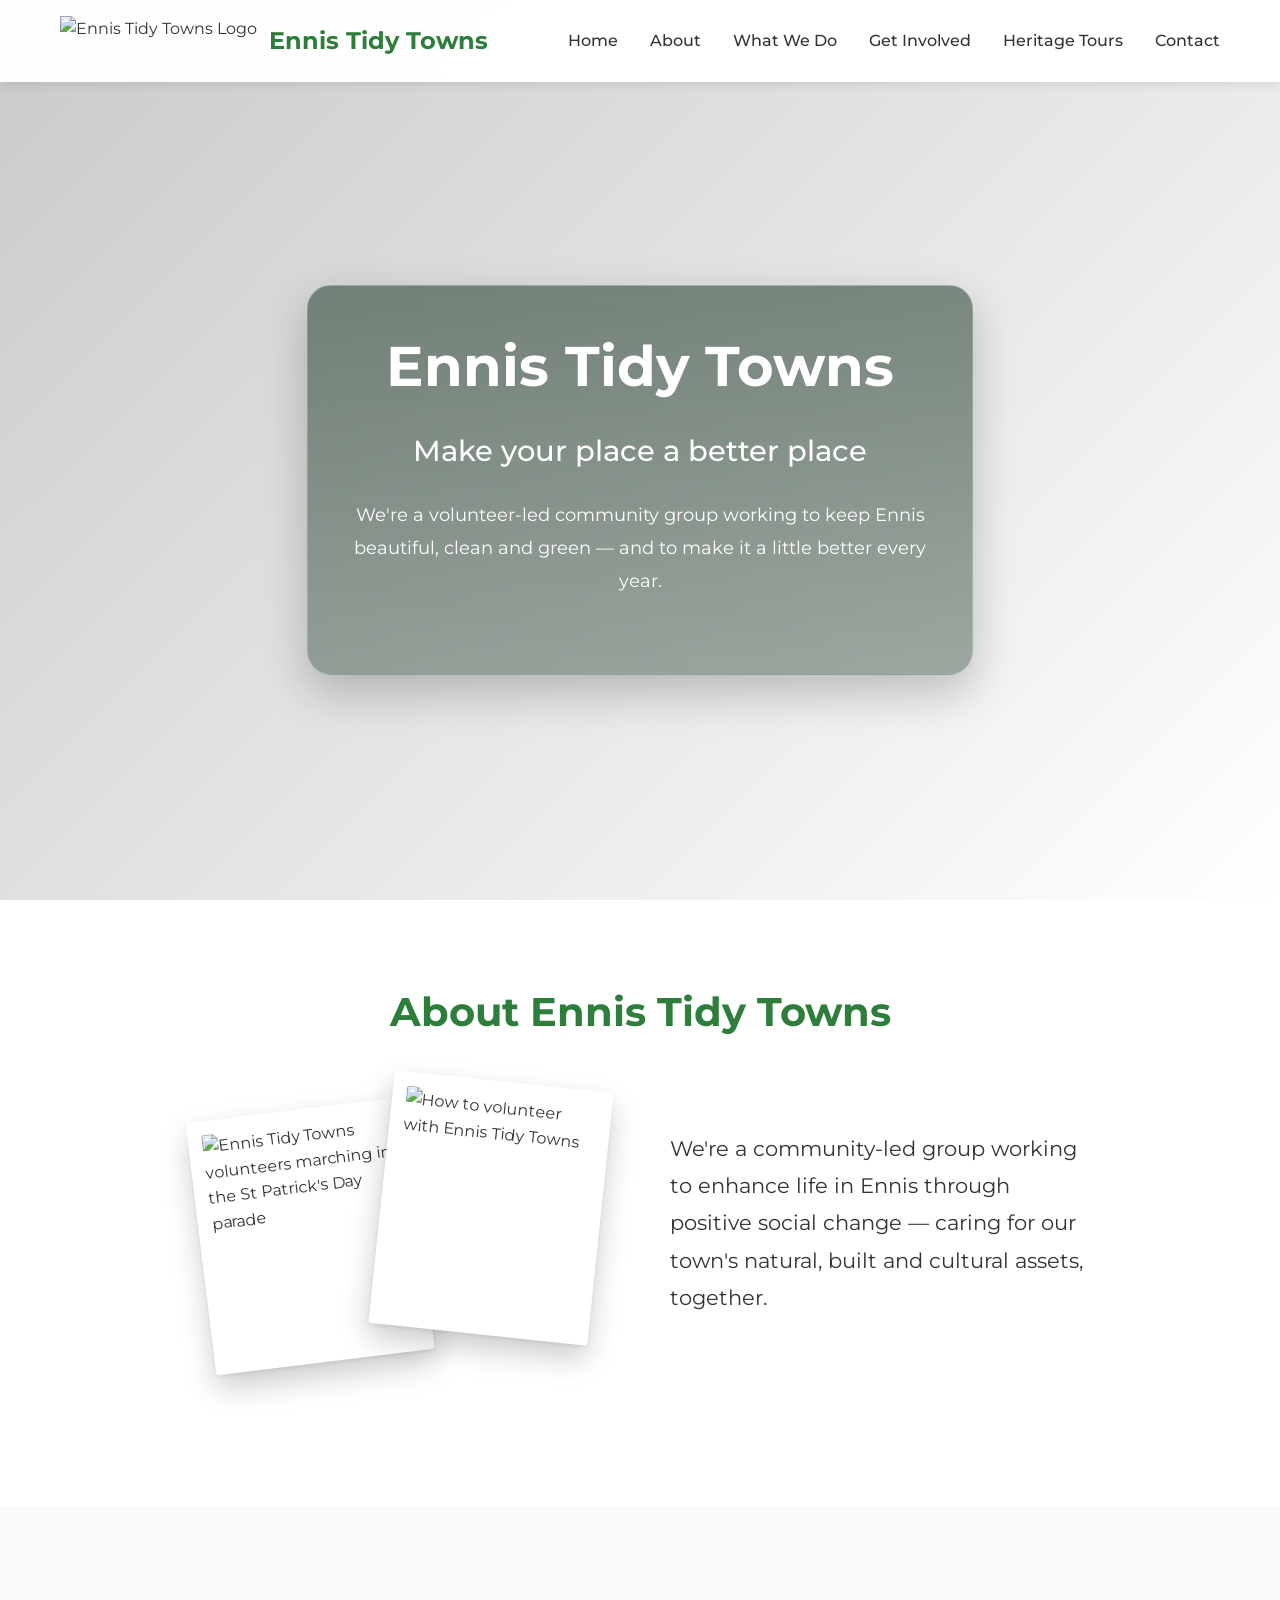
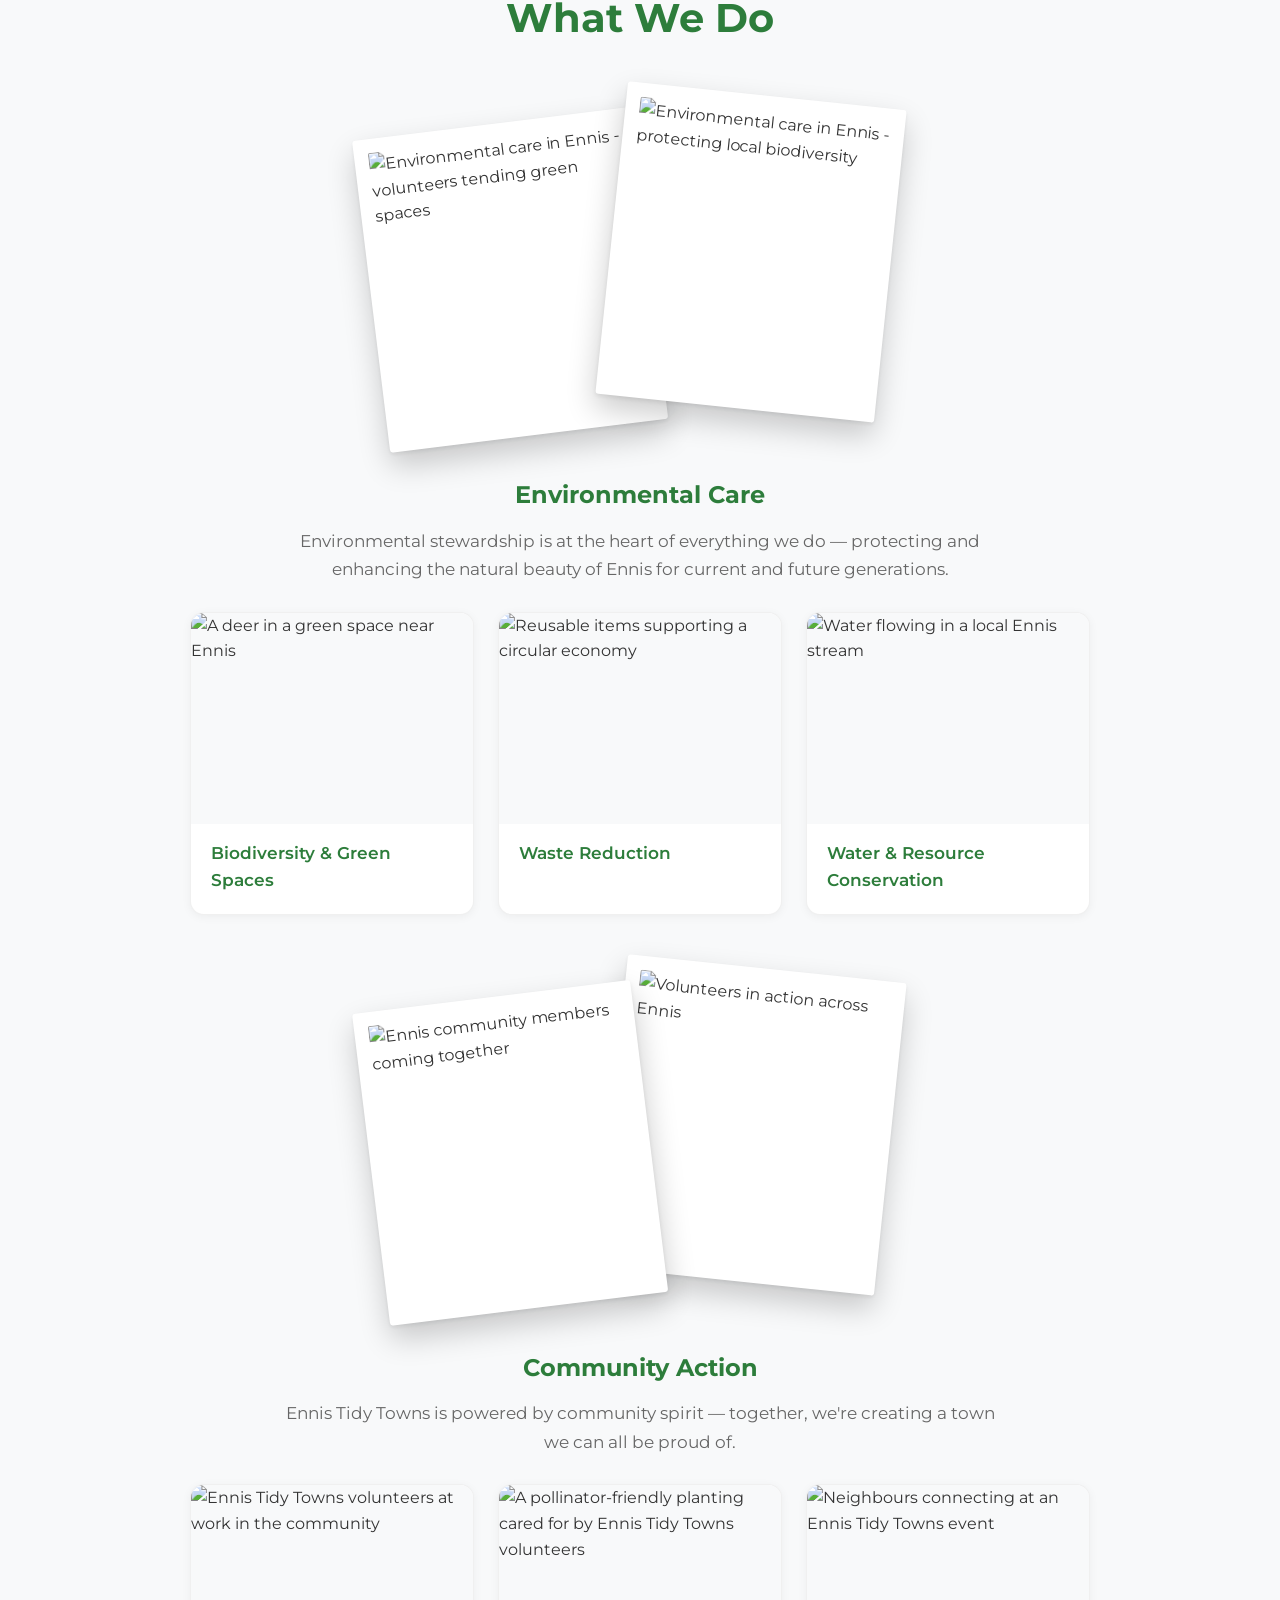
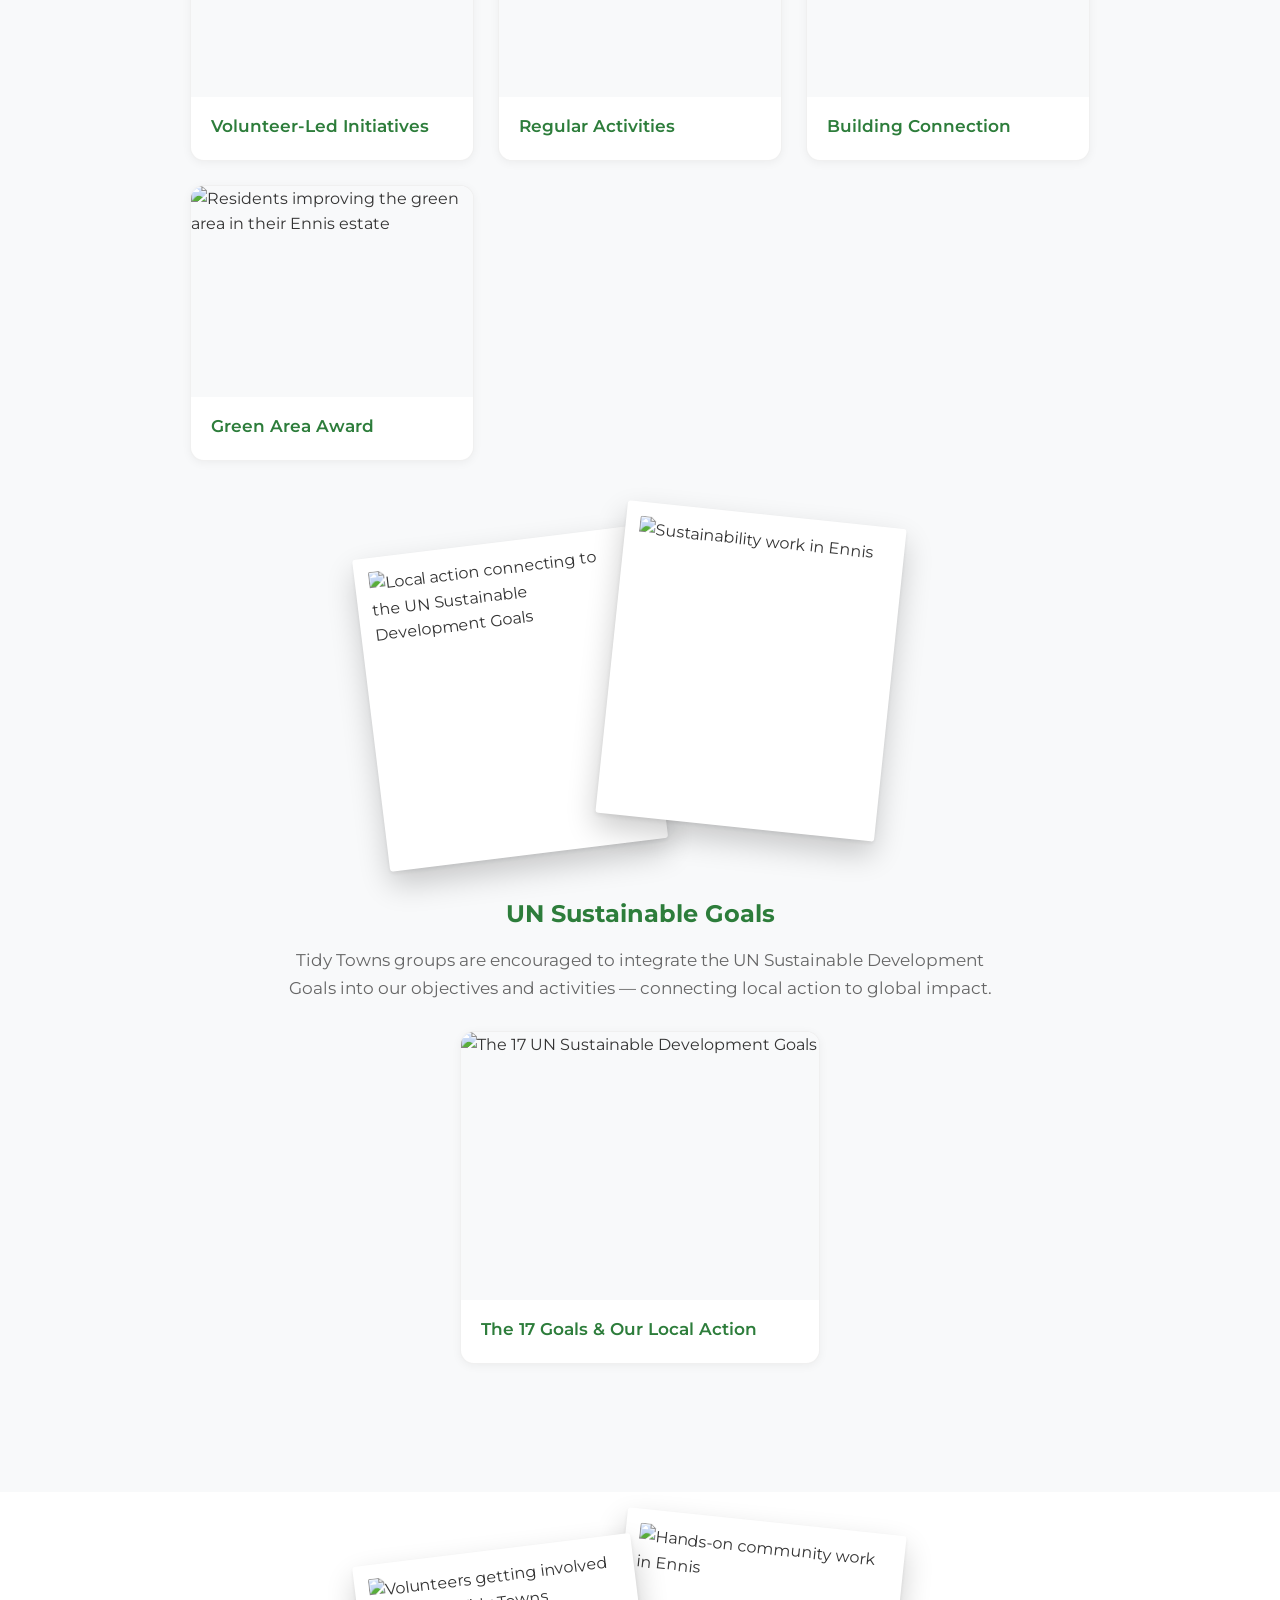
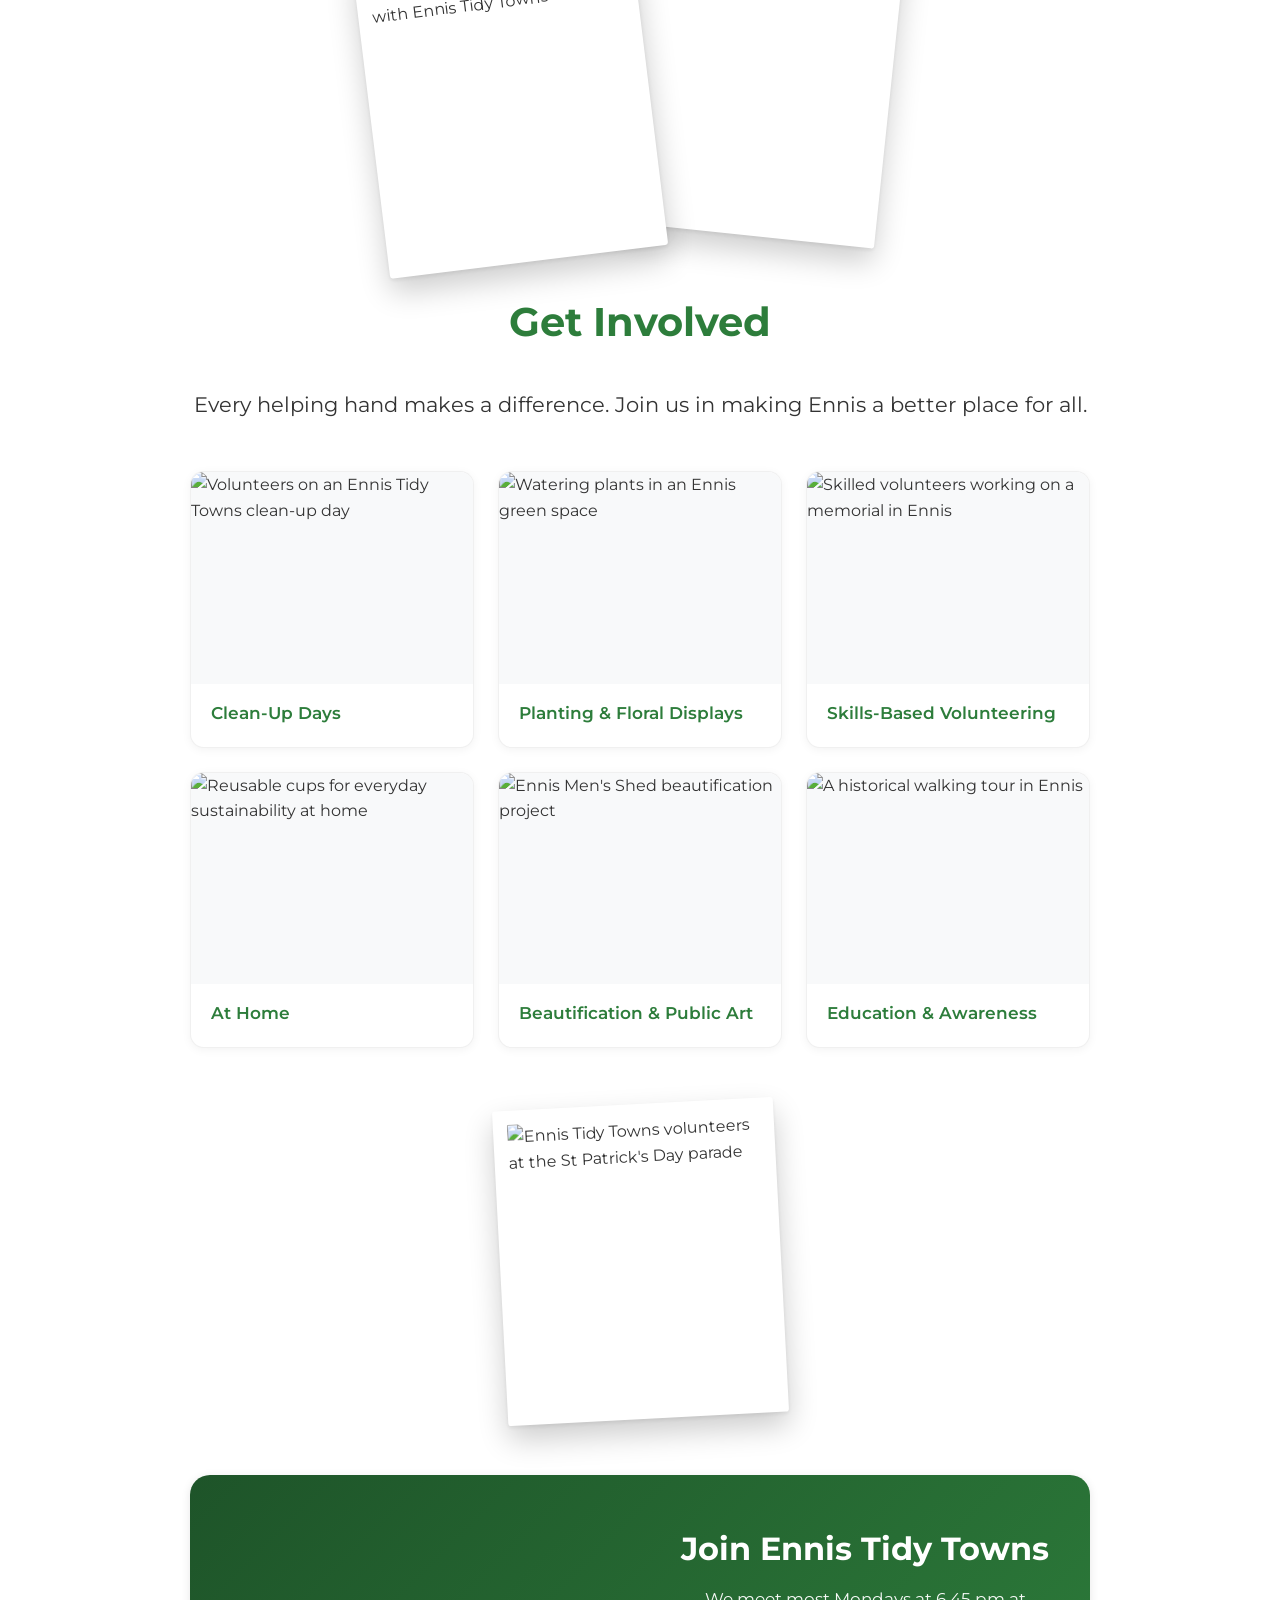
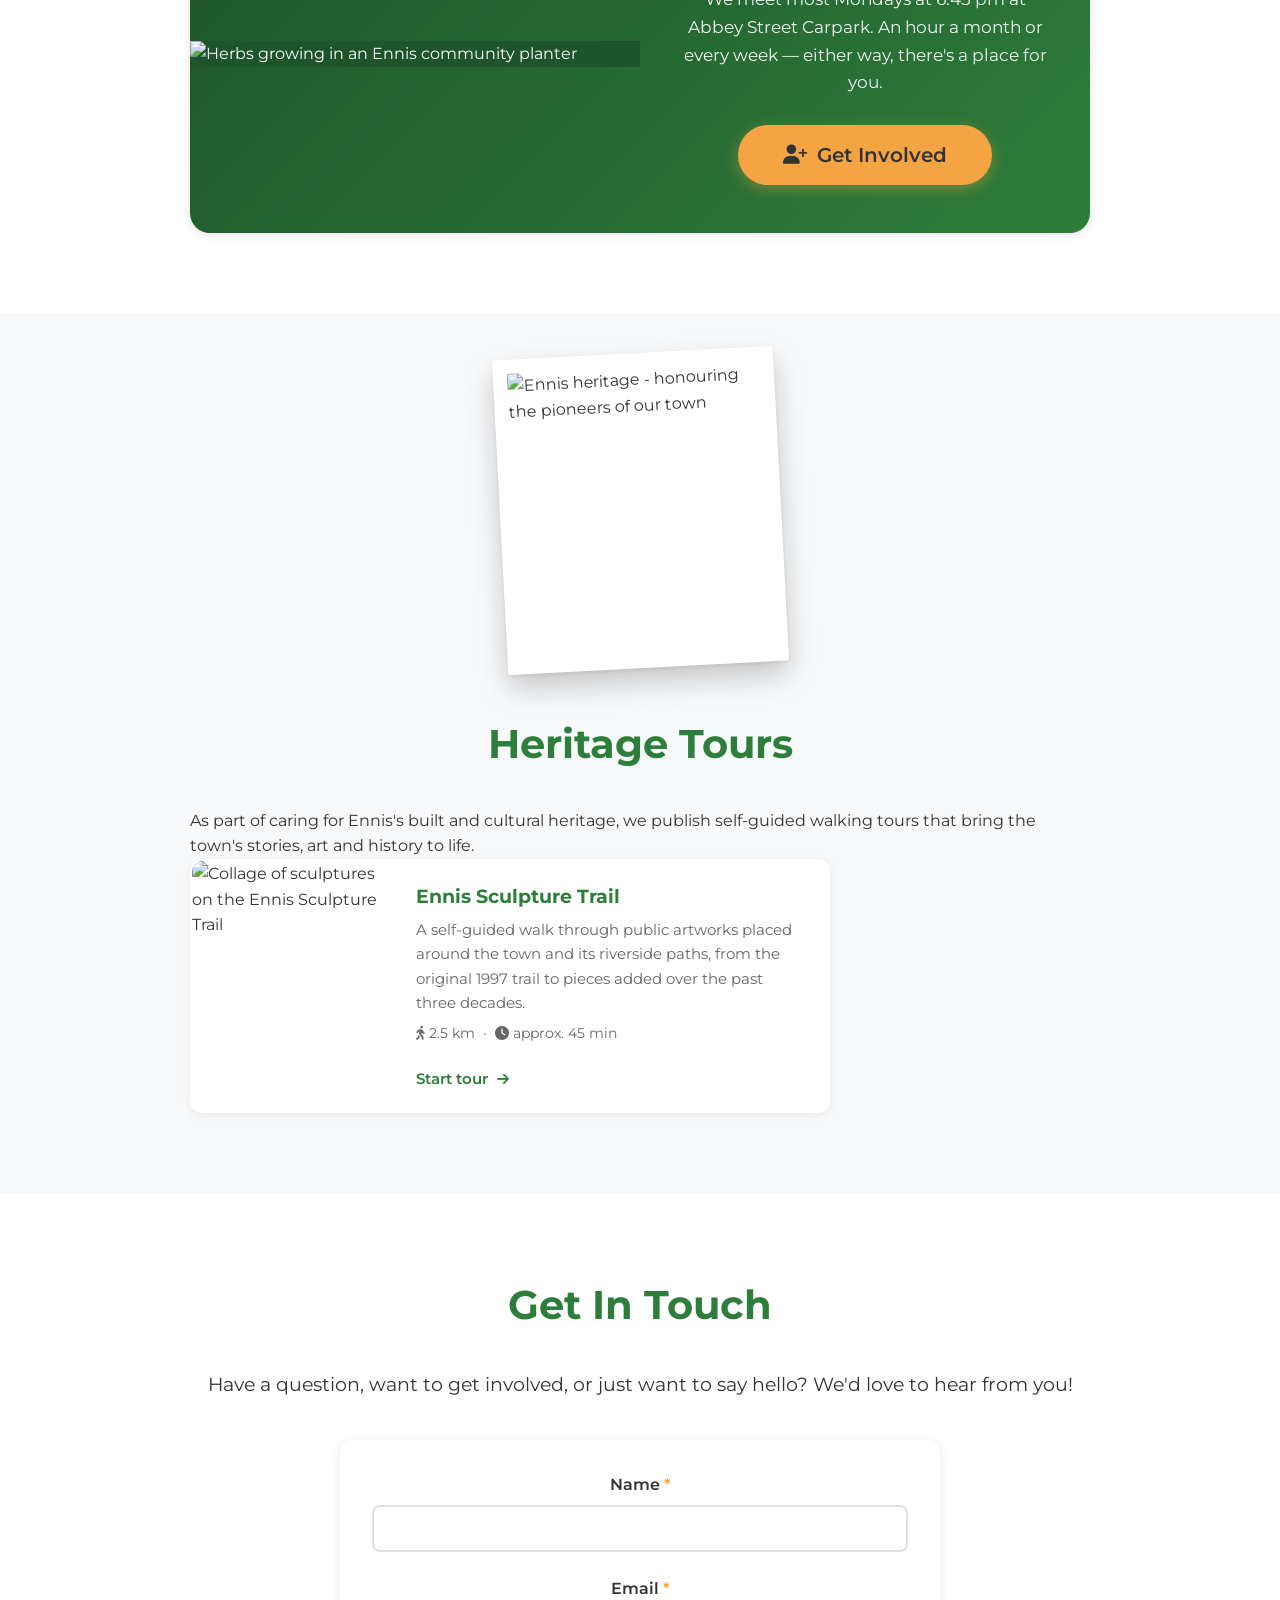
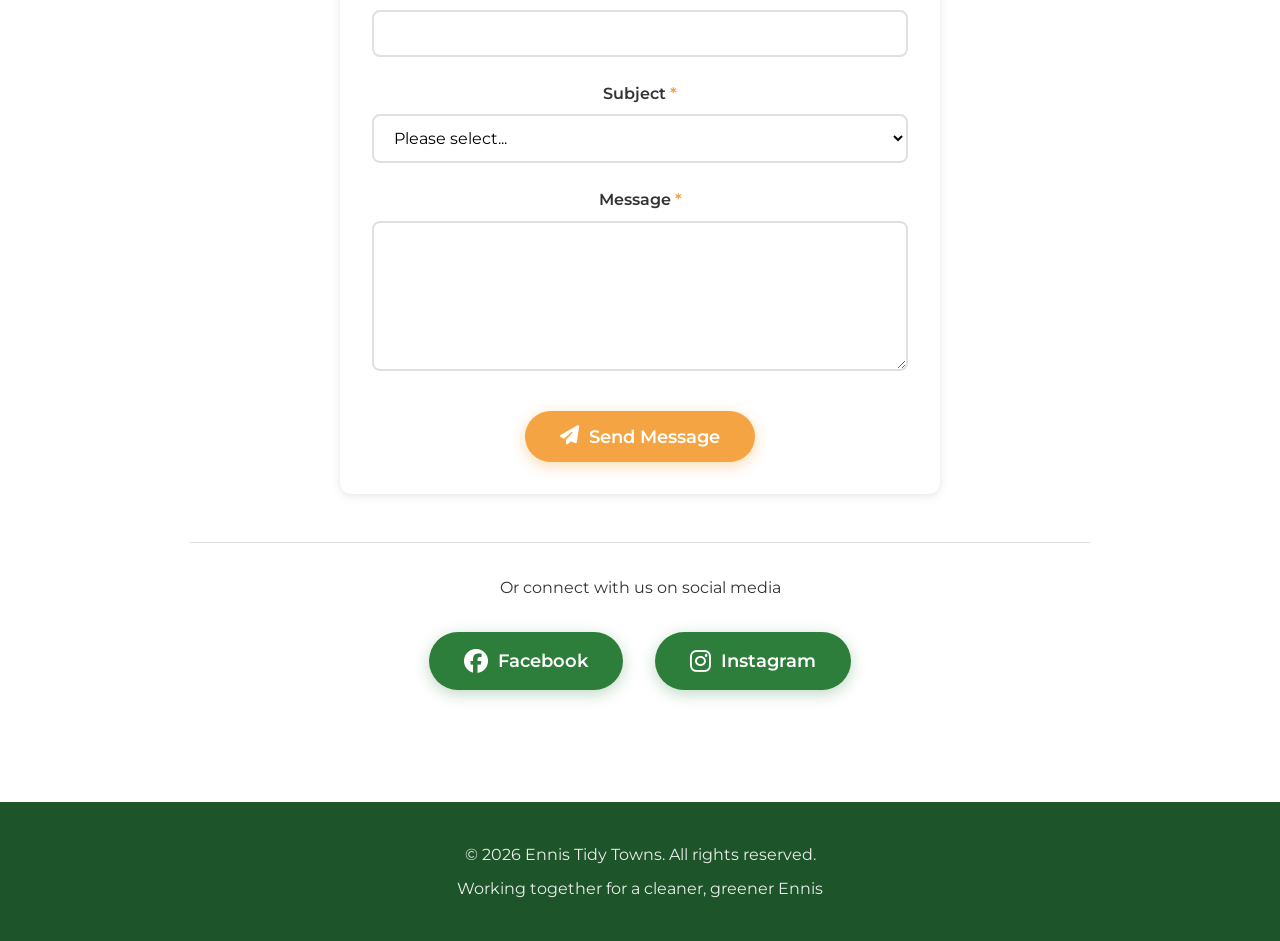
==== commit 55684f5f: "Restructure sections, add polaroid section-breaks, Hiberno-English copy pass - Split About into Abou" ====
--- a/index.html
+++ b/index.html
@@ -3,7 +3,7 @@
 <head>
     <meta charset="UTF-8">
     <meta name="viewport" content="width=device-width, initial-scale=1.0">
-    <meta name="description" content="Ennis Tidy Towns - Working together to keep Ennis beautiful, clean, and green">
+    <meta name="description" content="Ennis Tidy Towns - Working together to keep Ennis beautiful, clean and green">
     <title>Ennis Tidy Towns</title>
     <link rel="icon" type="image/svg+xml" href="https://images.ennistidytowns.ie/logos/SuperValu-TidyTowns-Logo-Icon-2026.svg">
     <link rel="icon" type="image/x-icon" href="favicon.ico">
@@ -11,7 +11,7 @@
     <link rel="preconnect" href="https://fonts.gstatic.com" crossorigin>
     <link href="https://fonts.googleapis.com/css2?family=Montserrat:wght@400;500;600;700&display=swap" rel="stylesheet">
     <link rel="stylesheet" href="https://cdnjs.cloudflare.com/ajax/libs/font-awesome/6.5.1/css/all.min.css" integrity="sha512-DTOQO9RWCH3ppGqcWaEA1BIZOC6xxalwEsw9c2QQeAIftl+Vegovlnee1c9QX4TctnWMn13TZye+giMm8e2LwA==" crossorigin="anonymous" referrerpolicy="no-referrer" />
-    <link rel="stylesheet" href="styles.css?v=dev2">
+    <link rel="stylesheet" href="styles.css?v=dev7">
 </head>
 <body>
     <header>
@@ -29,6 +29,7 @@
                 <ul class="nav-menu" id="navMenu">
                     <li><a href="#home">Home</a></li>
                     <li><a href="#about">About</a></li>
+                    <li><a href="#what-we-do">What We Do</a></li>
                     <li><a href="#involved">Get Involved</a></li>
                     <li><a href="#heritage-tours">Heritage Tours</a></li>
                     <li><a href="#contact">Contact</a></li>
@@ -55,7 +56,7 @@
                 <div class="hero-content">
                     <h1>Ennis Tidy Towns</h1>
                     <p class="hero-subtitle">Make your place a better place</p>
-                    <p class="hero-description">We're a volunteer-led community group dedicated to enhancing and maintaining the beauty, cleanliness, and environmental sustainability of Ennis, County Clare.</p>
+                    <p class="hero-description">We're a volunteer-led community group working to keep Ennis beautiful, clean and green &mdash; and to make it a little better every year.</p>
                     <div class="hero-cta-buttons">
                         <button class="btn btn-primary" data-modal="join-modal">
                             <i class="fas fa-user-plus"></i>
@@ -94,8 +95,23 @@
                             <p class="lead-text">We're a community-led group working to enhance life in Ennis through positive social change &mdash; caring for our town's natural, built and cultural assets, together.</p>
                         </div>
                     </div>
-
+                </div>
+            </div>
+        </section>
+
+        <section id="what-we-do" class="section bg-light">
+            <div class="container">
+                <h2>What We Do</h2>
+                <div class="content">
                     <div class="topic-group">
+                        <div class="polaroid-pair section-break" aria-hidden="false">
+                            <figure class="polaroid polaroid-left">
+                                <img src="https://images.ennistidytowns.ie/website/environ1.webp" alt="Environmental care in Ennis - volunteers tending green spaces" loading="lazy">
+                            </figure>
+                            <figure class="polaroid polaroid-right">
+                                <img src="https://images.ennistidytowns.ie/website/environ2.webp" alt="Environmental care in Ennis - protecting local biodiversity" loading="lazy">
+                            </figure>
+                        </div>
                         <h3 class="topic-group-title">Environmental Care</h3>
                         <p class="topic-group-intro">Environmental stewardship is at the heart of everything we do &mdash; protecting and enhancing the natural beauty of Ennis for current and future generations.</p>
                         <div class="topic-grid">
@@ -127,6 +143,14 @@
                     </div>
 
                     <div class="topic-group">
+                        <div class="polaroid-pair section-break left-on-top" aria-hidden="false">
+                            <figure class="polaroid polaroid-left">
+                                <img src="https://images.ennistidytowns.ie/website/community1.webp" alt="Ennis community members coming together" loading="lazy">
+                            </figure>
+                            <figure class="polaroid polaroid-right">
+                                <img src="https://images.ennistidytowns.ie/website/community2.webp" alt="Volunteers in action across Ennis" loading="lazy">
+                            </figure>
+                        </div>
                         <h3 class="topic-group-title">Community Action</h3>
                         <p class="topic-group-intro">Ennis Tidy Towns is powered by community spirit &mdash; together, we're creating a town we can all be proud of.</p>
                         <div class="topic-grid">
@@ -166,6 +190,14 @@
                     </div>
 
                     <div class="topic-group">
+                        <div class="polaroid-pair section-break" aria-hidden="false">
+                            <figure class="polaroid polaroid-left">
+                                <img src="https://images.ennistidytowns.ie/website/sdg1.webp" alt="Local action connecting to the UN Sustainable Development Goals" loading="lazy">
+                            </figure>
+                            <figure class="polaroid polaroid-right">
+                                <img src="https://images.ennistidytowns.ie/website/sdg2.webp" alt="Sustainability work in Ennis" loading="lazy">
+                            </figure>
+                        </div>
                         <h3 class="topic-group-title">UN Sustainable Goals</h3>
                         <p class="topic-group-intro">Tidy Towns groups are encouraged to integrate the UN Sustainable Development Goals into our objectives and activities &mdash; connecting local action to global impact.</p>
                         <div class="topic-grid topic-grid-single">
@@ -183,8 +215,16 @@
             </div>
         </section>
 
-        <section id="involved" class="section bg-light">
+        <section id="involved" class="section">
             <div class="container">
+                <div class="polaroid-pair section-break left-on-top" aria-hidden="false">
+                    <figure class="polaroid polaroid-left">
+                        <img src="https://images.ennistidytowns.ie/website/involved1.webp" alt="Volunteers getting involved with Ennis Tidy Towns" loading="lazy">
+                    </figure>
+                    <figure class="polaroid polaroid-right">
+                        <img src="https://images.ennistidytowns.ie/website/involved2.webp" alt="Hands-on community work in Ennis" loading="lazy">
+                    </figure>
+                </div>
                 <h2>Get Involved</h2>
                 <div class="content involved-content">
                     <p class="lead-text">Every helping hand makes a difference. Join us in making Ennis a better place for all.</p>
@@ -227,7 +267,13 @@
                             <span class="topic-card-title">Education &amp; Awareness</span>
                         </button>
                     </div>
-                    
+
+                    <div class="polaroid-pair polaroid-single section-break" aria-hidden="false">
+                        <figure class="polaroid polaroid-left">
+                            <img src="https://images.ennistidytowns.ie/website/parade.webp" alt="Ennis Tidy Towns volunteers at the St Patrick's Day parade" loading="lazy">
+                        </figure>
+                    </div>
+
                     <div class="join-cta">
                         <div class="join-cta-photo">
                             <img src="https://images.ennistidytowns.ie/website/herbs.webp" alt="Herbs growing in an Ennis community planter">
@@ -237,7 +283,7 @@
                             <p>We meet most Mondays at 6.45 pm at Abbey Street Carpark. An hour a month or every week &mdash; either way, there's a place for you.</p>
                             <button class="btn btn-large btn-primary" data-modal="join-modal">
                                 <i class="fas fa-user-plus"></i>
-                                Get Involved Today
+                                Get Involved
                             </button>
                         </div>
                     </div>
@@ -245,11 +291,16 @@
             </div>
         </section>
 
-        <section id="heritage-tours" class="section">
+        <section id="heritage-tours" class="section bg-light">
             <div class="container">
+                <div class="polaroid-pair polaroid-single section-break" aria-hidden="false">
+                    <figure class="polaroid polaroid-left">
+                        <img src="https://images.ennistidytowns.ie/website/pioneers.webp" alt="Ennis heritage - honouring the pioneers of our town" loading="lazy">
+                    </figure>
+                </div>
                 <h2>Heritage Tours</h2>
                 <div class="content">
-                    <p class="lead-text">Explore the stories, art, and history of Ennis through our self-guided walking tours.</p>
+                    <p class="lead-text">As part of caring for Ennis's built and cultural heritage, we publish self-guided walking tours that bring the town's stories, art and history to life.</p>
 
                     <div class="tour-list">
                         <a href="tours/ennis-sculpture-trail.html" class="tour-card" target="_blank" rel="noopener noreferrer" aria-label="Start the Ennis Sculpture Trail tour">
@@ -342,24 +393,28 @@
     <!-- Modals -->
     <!-- Join Modal -->
     <div id="join-modal" class="modal">
-        <div class="modal-content">
-            <button class="modal-close" aria-label="Close modal">
-                <i class="fas fa-times"></i>
-            </button>
-            <div class="modal-header">
-                <i class="fas fa-user-plus modal-icon"></i>
-                <h2>Join Ennis Tidy Towns</h2>
-            </div>
-            <div class="modal-body">
-                <p class="modal-intro">We'd love to have you as part of our community! There are many ways to get involved, and every contribution matters.</p>
+        <div class="modal-content modal-content-photo">
+            <button class="modal-close" aria-label="Close modal">
+                <i class="fas fa-times"></i>
+            </button>
+            <figure class="modal-photo">
+                <img src="https://images.ennistidytowns.ie/website/parade.webp"
+                     alt="Ennis Tidy Towns volunteers at the St Patrick's Day parade">
+                <figcaption class="modal-photo-title">
+                    <i class="fas fa-user-plus"></i>
+                    <span>Join Ennis Tidy Towns</span>
+                </figcaption>
+            </figure>
+            <div class="modal-body">
+                <p class="modal-intro">You'd be very welcome &mdash; there's a place for everyone. There are many ways to get involved, and every bit helps.</p>
                 
                 <div class="modal-section">
                     <h3><i class="fas fa-heart"></i> Why Join?</h3>
                     <ul>
                         <li>Make a real, visible difference in your community</li>
-                        <li>Meet like-minded neighbors and make new friends</li>
+                        <li>Meet like-minded neighbours and make a few new friends</li>
                         <li>Contribute to environmental sustainability</li>
-                        <li>Learn new skills in gardening, conservation, and community organizing</li>
+                        <li>Learn new skills &mdash; gardening, conservation and helping run community projects</li>
                         <li>Be part of a national movement making places better across Ireland</li>
                     </ul>
                 </div>
@@ -370,7 +425,7 @@
                         <li><strong>Clean-Up Days:</strong> Mondays from 6.45 pm at Abbey Street Carpark (Tuesday if Monday is a bank holiday)</li>
                         <li><strong>Planting Projects:</strong> Help create beautiful floral displays and green spaces</li>
                         <li><strong>Committee Meetings:</strong> Share ideas and help plan initiatives</li>
-                        <li><strong>Special Projects:</strong> Get involved in painting, recycling drives, and more</li>
+                        <li><strong>Special Projects:</strong> Get involved in painting, recycling drives and more</li>
                         <li><strong>Occasional Help:</strong> Even a few hours makes a difference!</li>
                     </ul>
                 </div>
@@ -403,22 +458,22 @@
                 <h2>About Ennis Tidy Towns</h2>
             </div>
             <div class="modal-body">
-                <p class="modal-intro">Ennis Tidy Towns is part of a nationwide community-based competition and movement in Ireland that encourages communities to improve their local environment and make their towns and villages better places to live, work, and visit.</p>
+                <p class="modal-intro">Ennis Tidy Towns is part of a nationwide community-based competition and movement in Ireland that encourages communities to improve their local environment and make their towns and villages better places to live, work and visit.</p>
                 
                 <div class="modal-section">
                     <h3><i class="fas fa-trophy"></i> The Tidy Towns Movement</h3>
-                    <p>The SuperValu TidyTowns competition has been running since 1958, making it one of the longest-running environmental initiatives in Ireland. It celebrates community involvement, environmental awareness, and the work that local groups put into improving their areas.</p>
+                    <p>The SuperValu TidyTowns competition has been running since 1958, making it one of the longest-running environmental initiatives in Ireland. It celebrates community involvement, environmental awareness and the work that local groups put into improving their areas.</p>
                 </div>
 
                 <div class="modal-section">
                     <h3><i class="fas fa-bullseye"></i> Our Mission</h3>
                     <p>Ennis Tidy Towns works year-round to:</p>
                     <ul>
-                        <li>Keep our town clean, litter-free, and welcoming</li>
-                        <li>Create and maintain beautiful floral displays and green spaces</li>
-                        <li>Promote environmental sustainability and biodiversity</li>
-                        <li>Preserve and enhance our built heritage</li>
-                        <li>Foster community pride and civic engagement</li>
+                        <li>Keep our town clean, litter-free and welcoming</li>
+                        <li>Plant and look after floral displays and green spaces</li>
+                        <li>Look after our environment and local biodiversity</li>
+                        <li>Care for our built heritage</li>
+                        <li>Build a sense of pride in our town and a willingness to get stuck in</li>
                         <li>Support the UN Sustainable Development Goals</li>
                     </ul>
                 </div>
@@ -455,7 +510,7 @@
                     <li class="sdg-goal"><img src="https://images.ennistidytowns.ie/website/sdg/sdg-15.webp" alt="SDG 15: Life on Land" loading="lazy"></li>
                     <li class="sdg-goal"><img src="https://images.ennistidytowns.ie/website/sdg/sdg-17.webp" alt="SDG 17: Partnerships for the Goals" loading="lazy"></li>
                 </ul>
-                <p class="sdg-footnote">Every piece of litter picked up, every plant nurtured, and every neighbour engaged brings us closer to these goals.</p>
+                <p class="sdg-footnote">Every piece of litter picked up, every plant nurtured and every neighbour engaged brings us closer to these goals.</p>
             </div>
         </div>
     </div>
@@ -581,7 +636,7 @@
                     <li><i class="fas fa-broom"></i><span>Monday clean-ups (Apr&ndash;Sep)</span></li>
                     <li><i class="fas fa-seedling"></i><span>Seasonal planting</span></li>
                     <li><i class="fas fa-graduation-cap"></i><span>Workshops &amp; talks</span></li>
-                    <li><i class="fas fa-star"></i><span>Sunshine Project &amp; Edible Ennis</span></li>
+                    <li><i class="fas fa-spray-can"></i><span>Sunday graffiti clean-ups</span></li>
                 </ul>
             </div>
             </div>
@@ -701,7 +756,7 @@
                 </figcaption>
             </figure>
             <div class="modal-body">
-                <p class="modal-lede">Got particular skills? We can put them to good use &mdash; many of our most distinctive projects are powered by what volunteers bring along.</p>
+                <p class="modal-lede">Have you a particular skill to share? We can put it to good use &mdash; many of our most distinctive projects are powered by what volunteers bring along.</p>
                 <ul class="criteria-grid">
                     <li><i class="fas fa-trowel"></i><span>Gardening &amp; horticulture</span></li>
                     <li><i class="fas fa-paint-roller"></i><span>Painting &amp; decorating</span></li>
@@ -784,6 +839,6 @@
         </div>
     </div>
 
-    <script src="script.js"></script>
+    <script src="script.js?v=dev5"></script>
 </body>
 </html>
--- a/styles.css
+++ b/styles.css
@@ -381,6 +381,7 @@
     border-radius: 3px;
     box-shadow: 0 14px 30px rgba(0, 0, 0, 0.2), 0 2px 4px rgba(0, 0, 0, 0.08);
     width: 58%;
+    cursor: zoom-in;
     transition: transform 0.35s ease, box-shadow 0.35s ease, z-index 0s;
 }
 
@@ -432,6 +433,36 @@
 .polaroid-pair .polaroid:focus-visible {
     outline: 3px solid var(--secondary-color);
     outline-offset: 4px;
+}
+
+/* Section-break polaroids sit between topic groups / sections */
+.polaroid-pair.section-break {
+    margin-block: 2.5rem 2rem;
+}
+
+/* When a polaroid pair leads a section (sits above the h2), the section's
+   own top padding already provides spacing — zero out the top margin and
+   tighten the section's top padding so the photos don't float in a void. */
+.section > .container > .polaroid-pair:first-child {
+    margin-block: 0 1.25rem;
+}
+
+.section:has(> .container > .polaroid-pair:first-child) {
+    padding-top: 1.5rem;
+}
+
+/* Single-polaroid variant (one centered photo, gently rotated) */
+.polaroid-pair.polaroid-single {
+    max-width: 360px;
+}
+
+.polaroid-pair.polaroid-single .polaroid {
+    width: 78%;
+    transform: rotate(-3deg);
+}
+
+.polaroid-pair.polaroid-single .polaroid:hover {
+    transform: rotate(0deg) translateY(-4px);
 }
 
 /* Polaroid lightbox */
@@ -1069,7 +1100,8 @@
     top: 0;
     left: 0;
     width: 100%;
-    height: 100%;
+    height: 100vh; /* fallback */
+    height: 100dvh; /* exclude mobile browser chrome (address bar, nav bar) */
     background-color: rgba(0, 0, 0, 0.7);
     z-index: 2000;
     overflow-y: auto;
@@ -1088,7 +1120,8 @@
     border-radius: 16px;
     max-width: 700px;
     width: 100%;
-    max-height: 90vh;
+    max-height: 90vh; /* fallback */
+    max-height: 90dvh;
     overflow-y: auto;
     box-shadow: 0 20px 60px rgba(0, 0, 0, 0.3);
     position: relative;
@@ -1410,7 +1443,8 @@
     }
 
     .modal-content {
-        max-height: 95vh;
+        max-height: 95vh; /* fallback */
+        max-height: 95dvh;
         margin: 10px;
     }
 
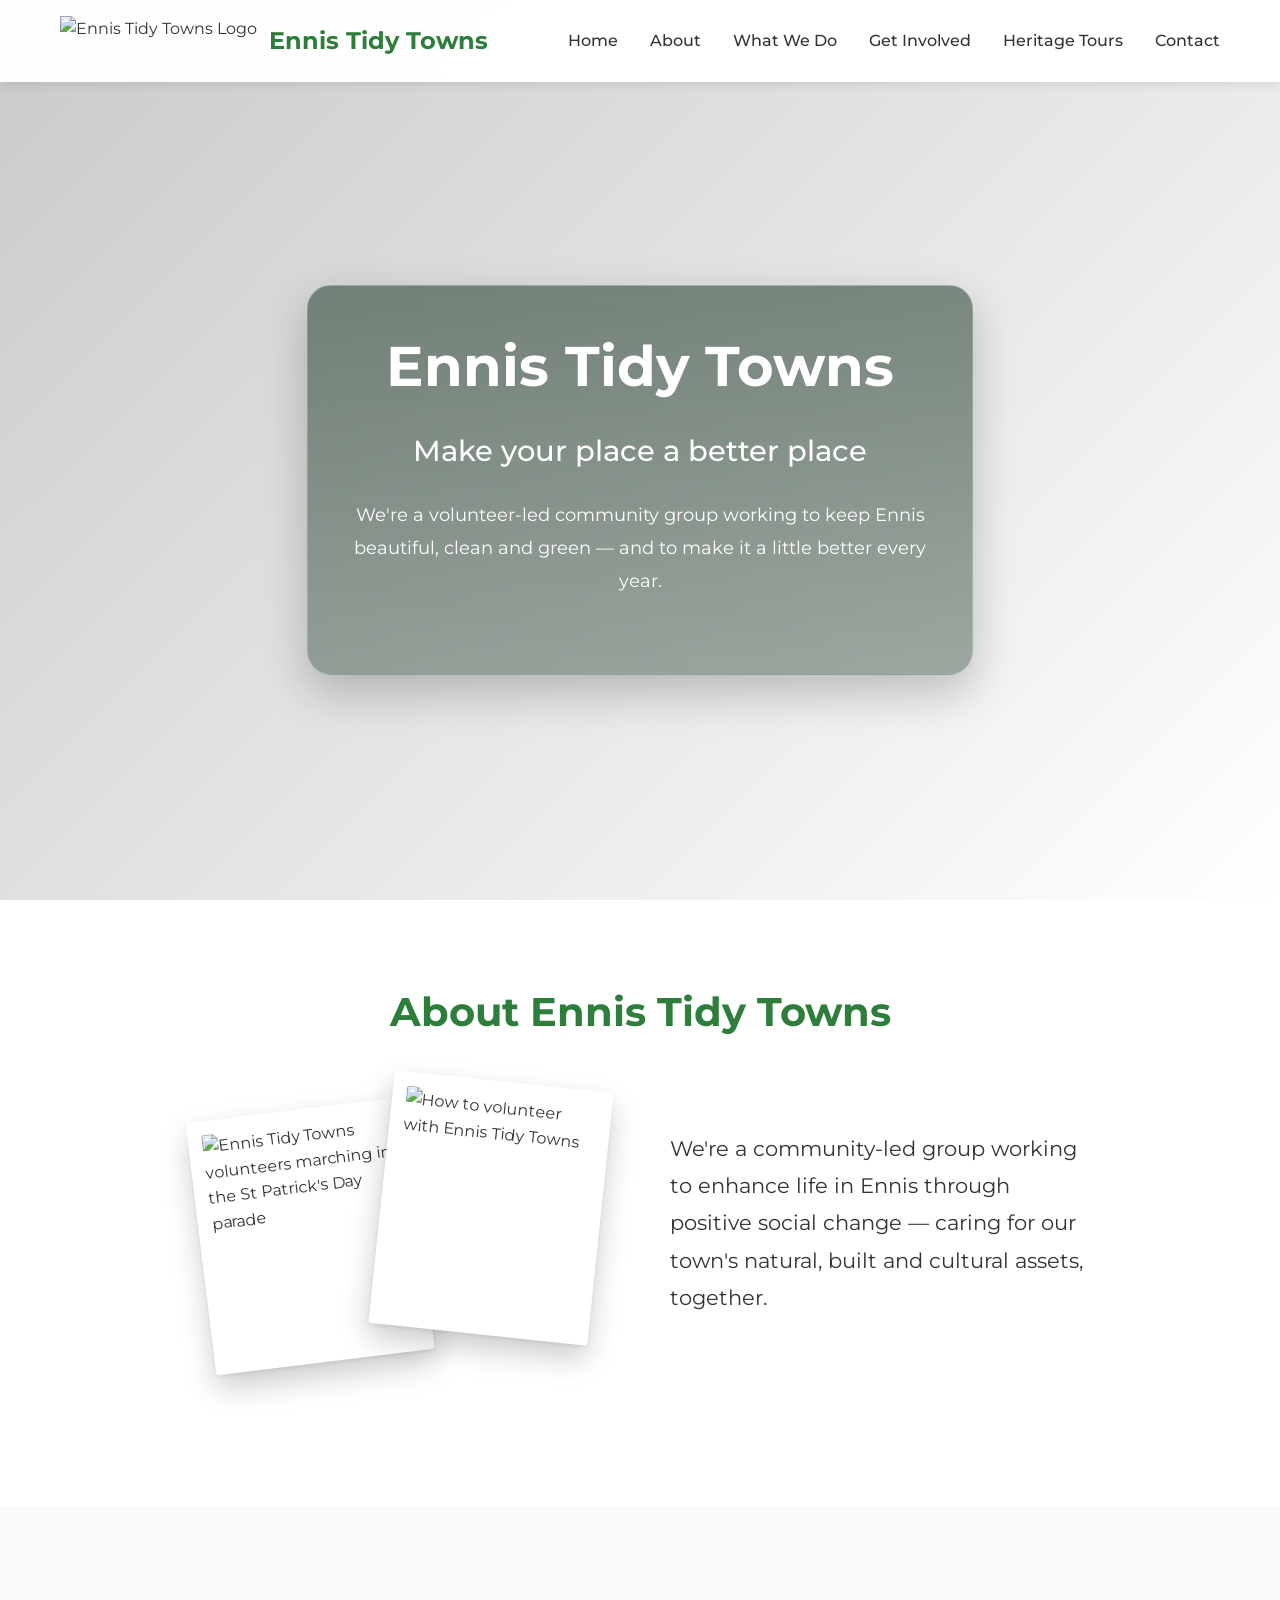
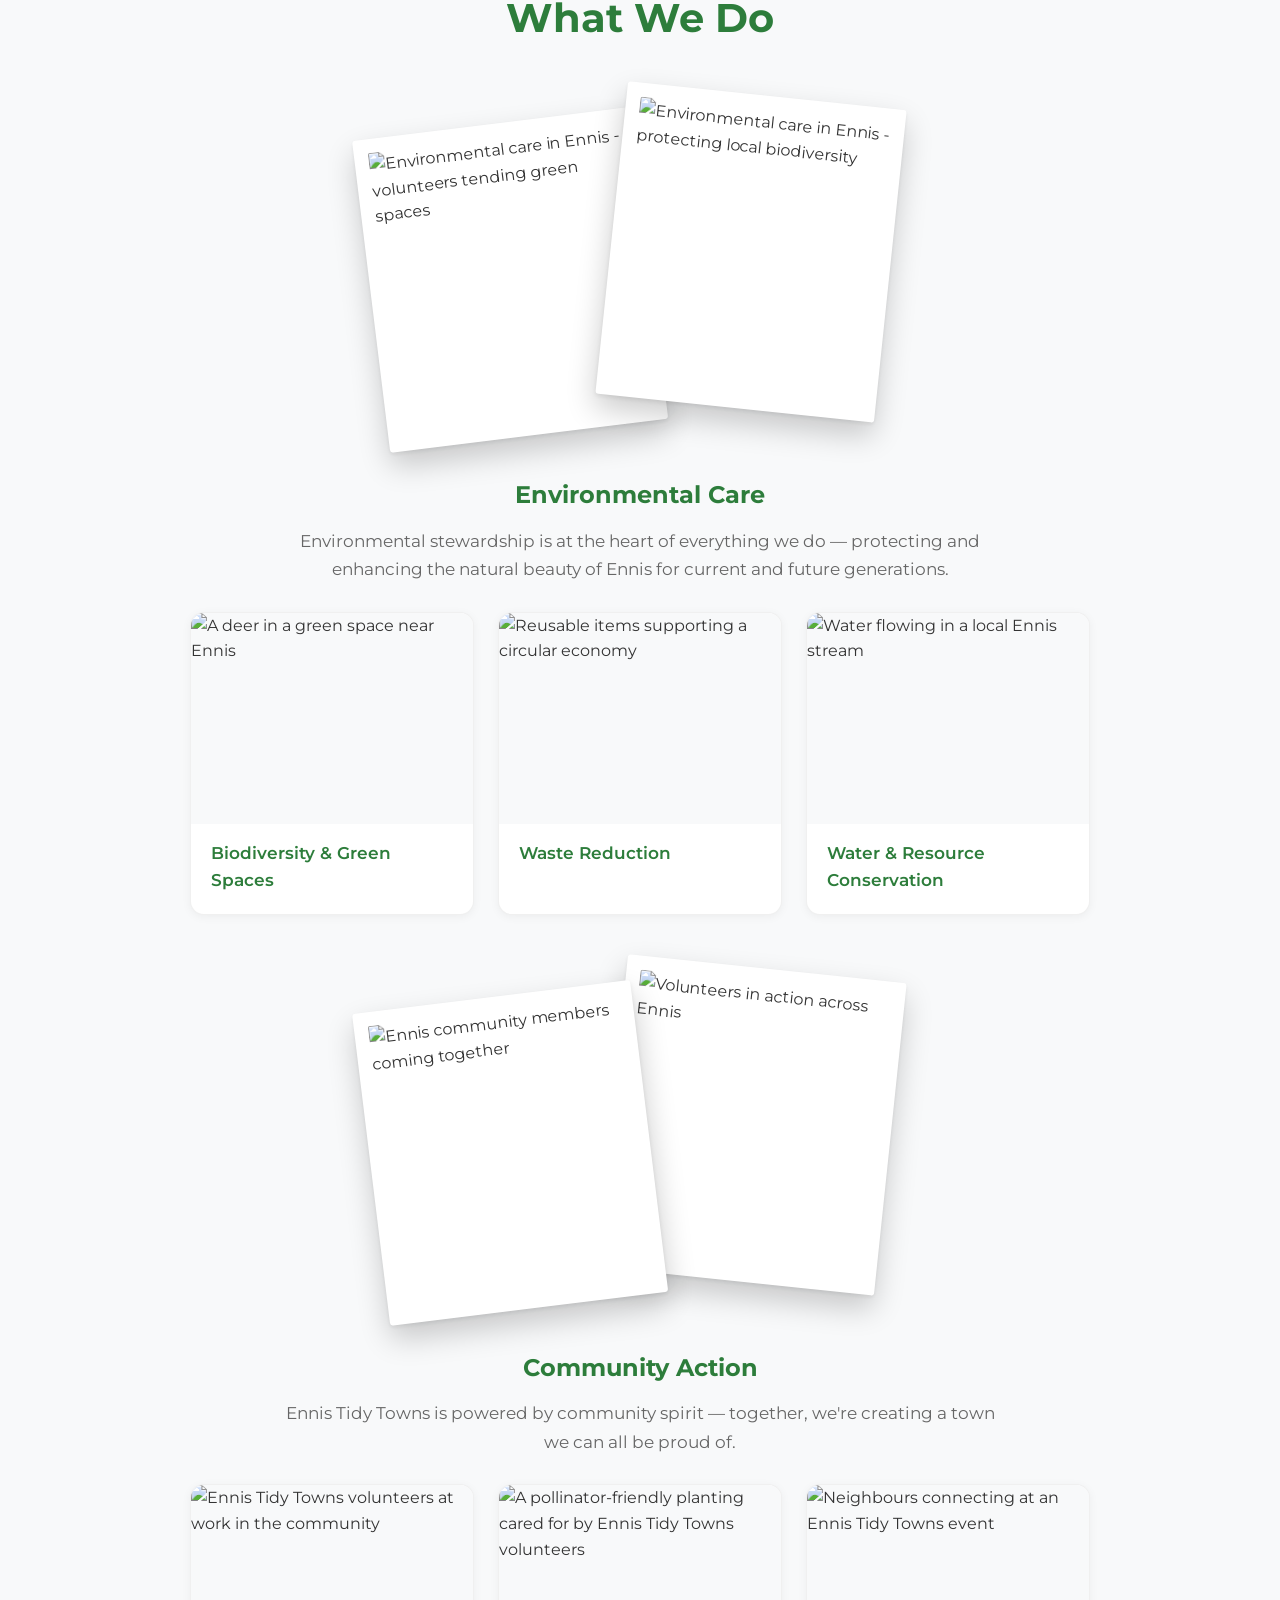
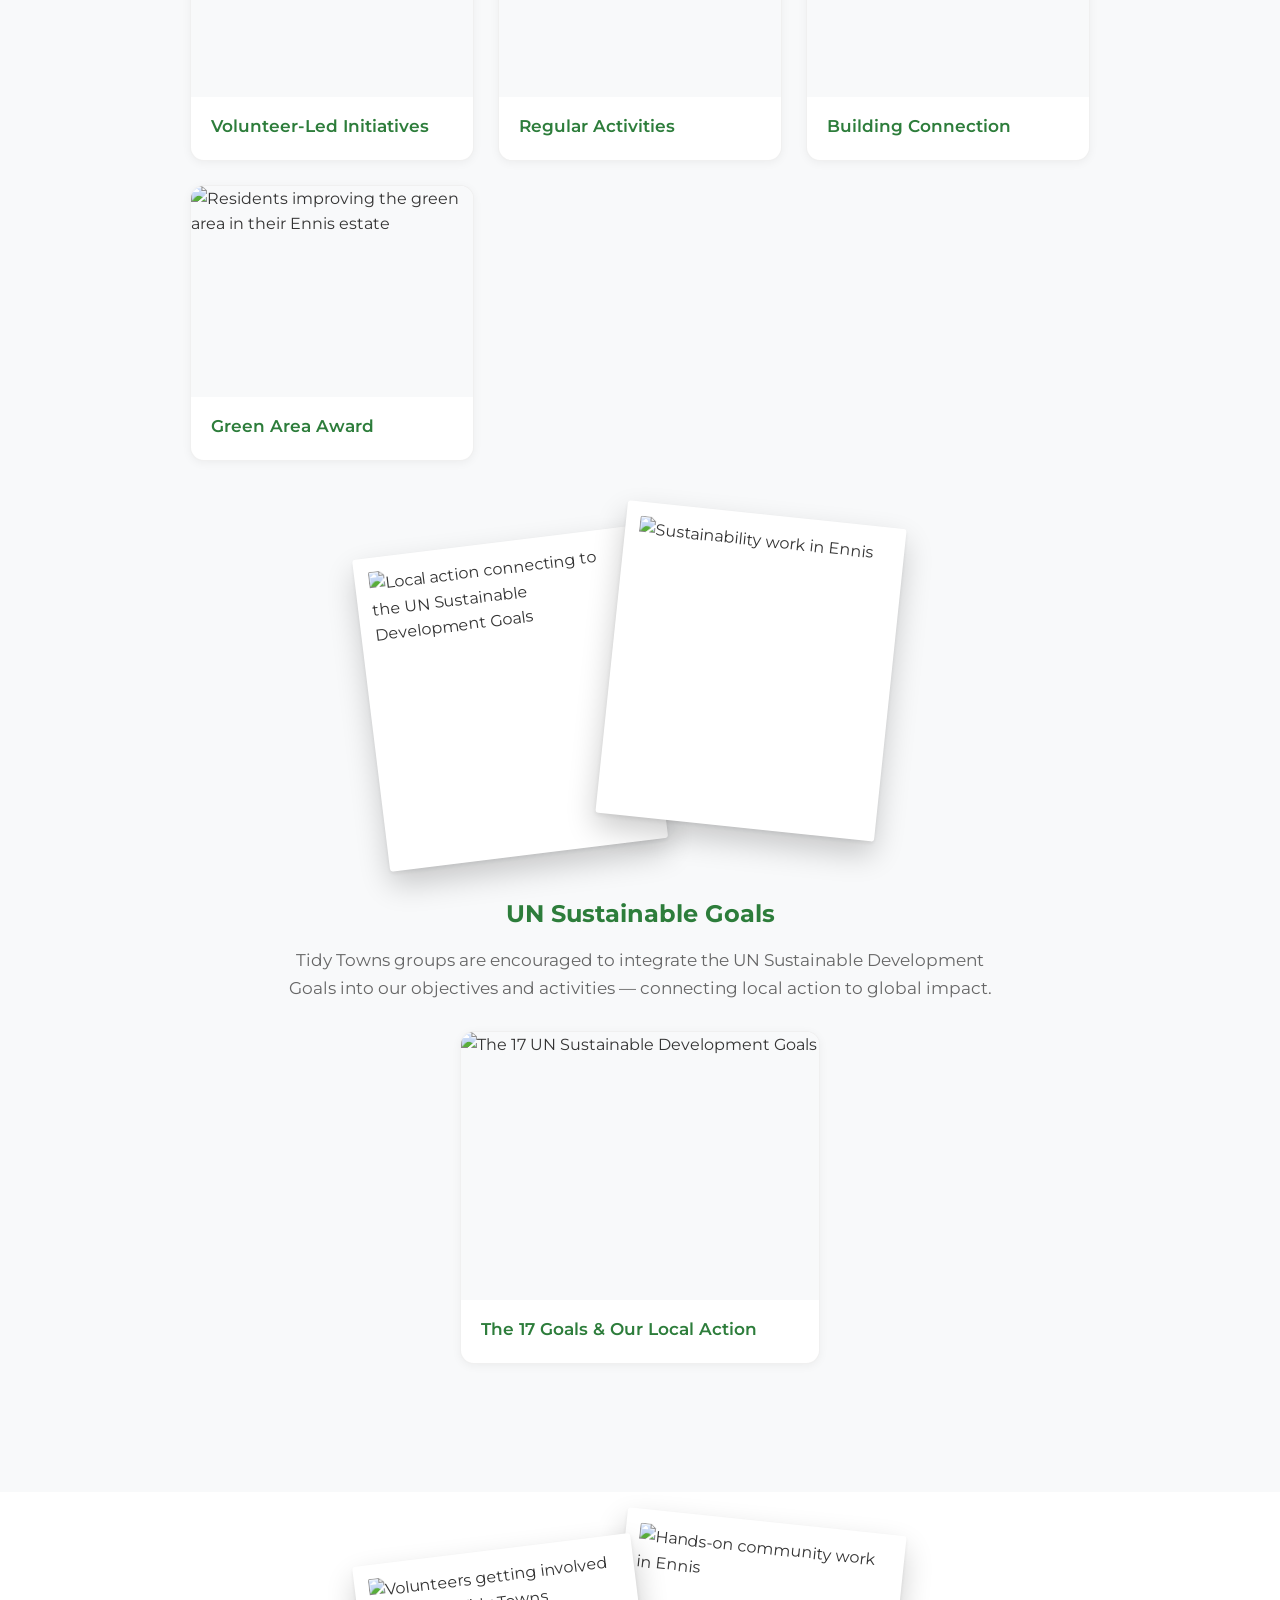
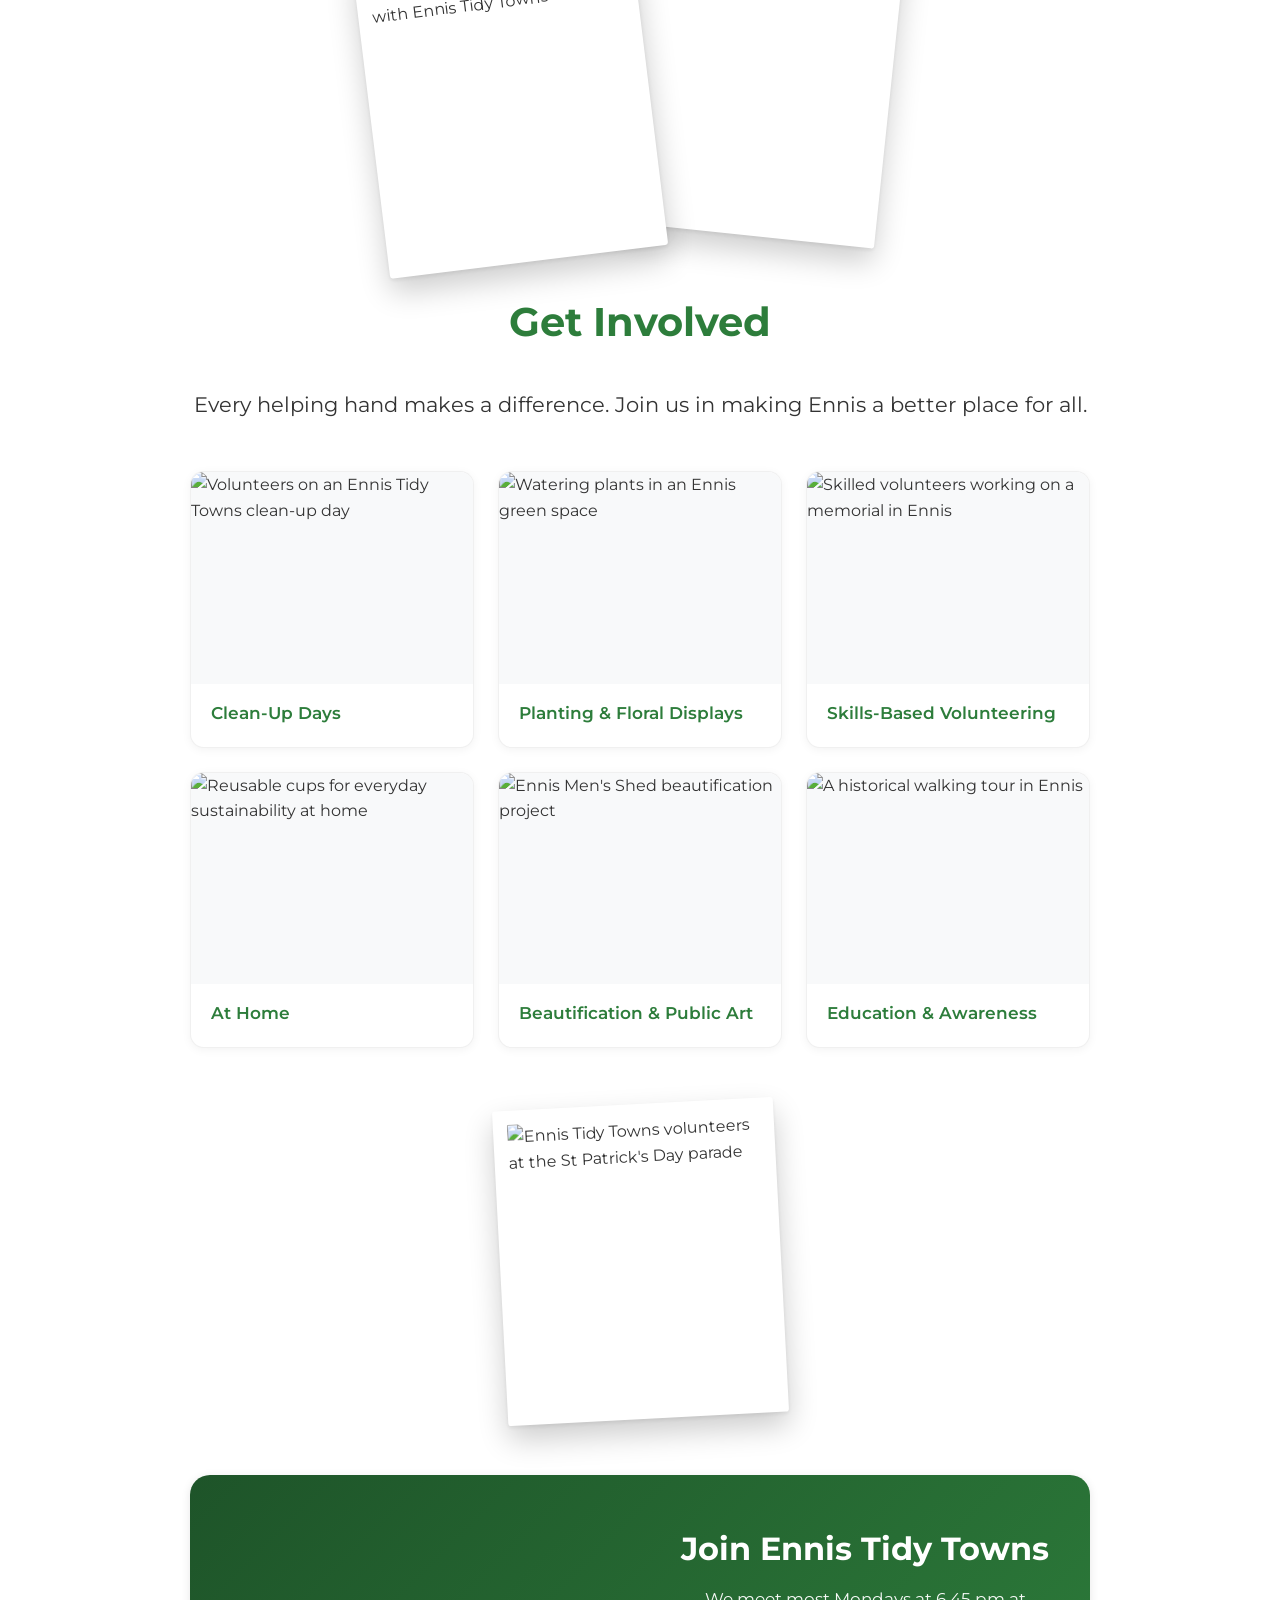
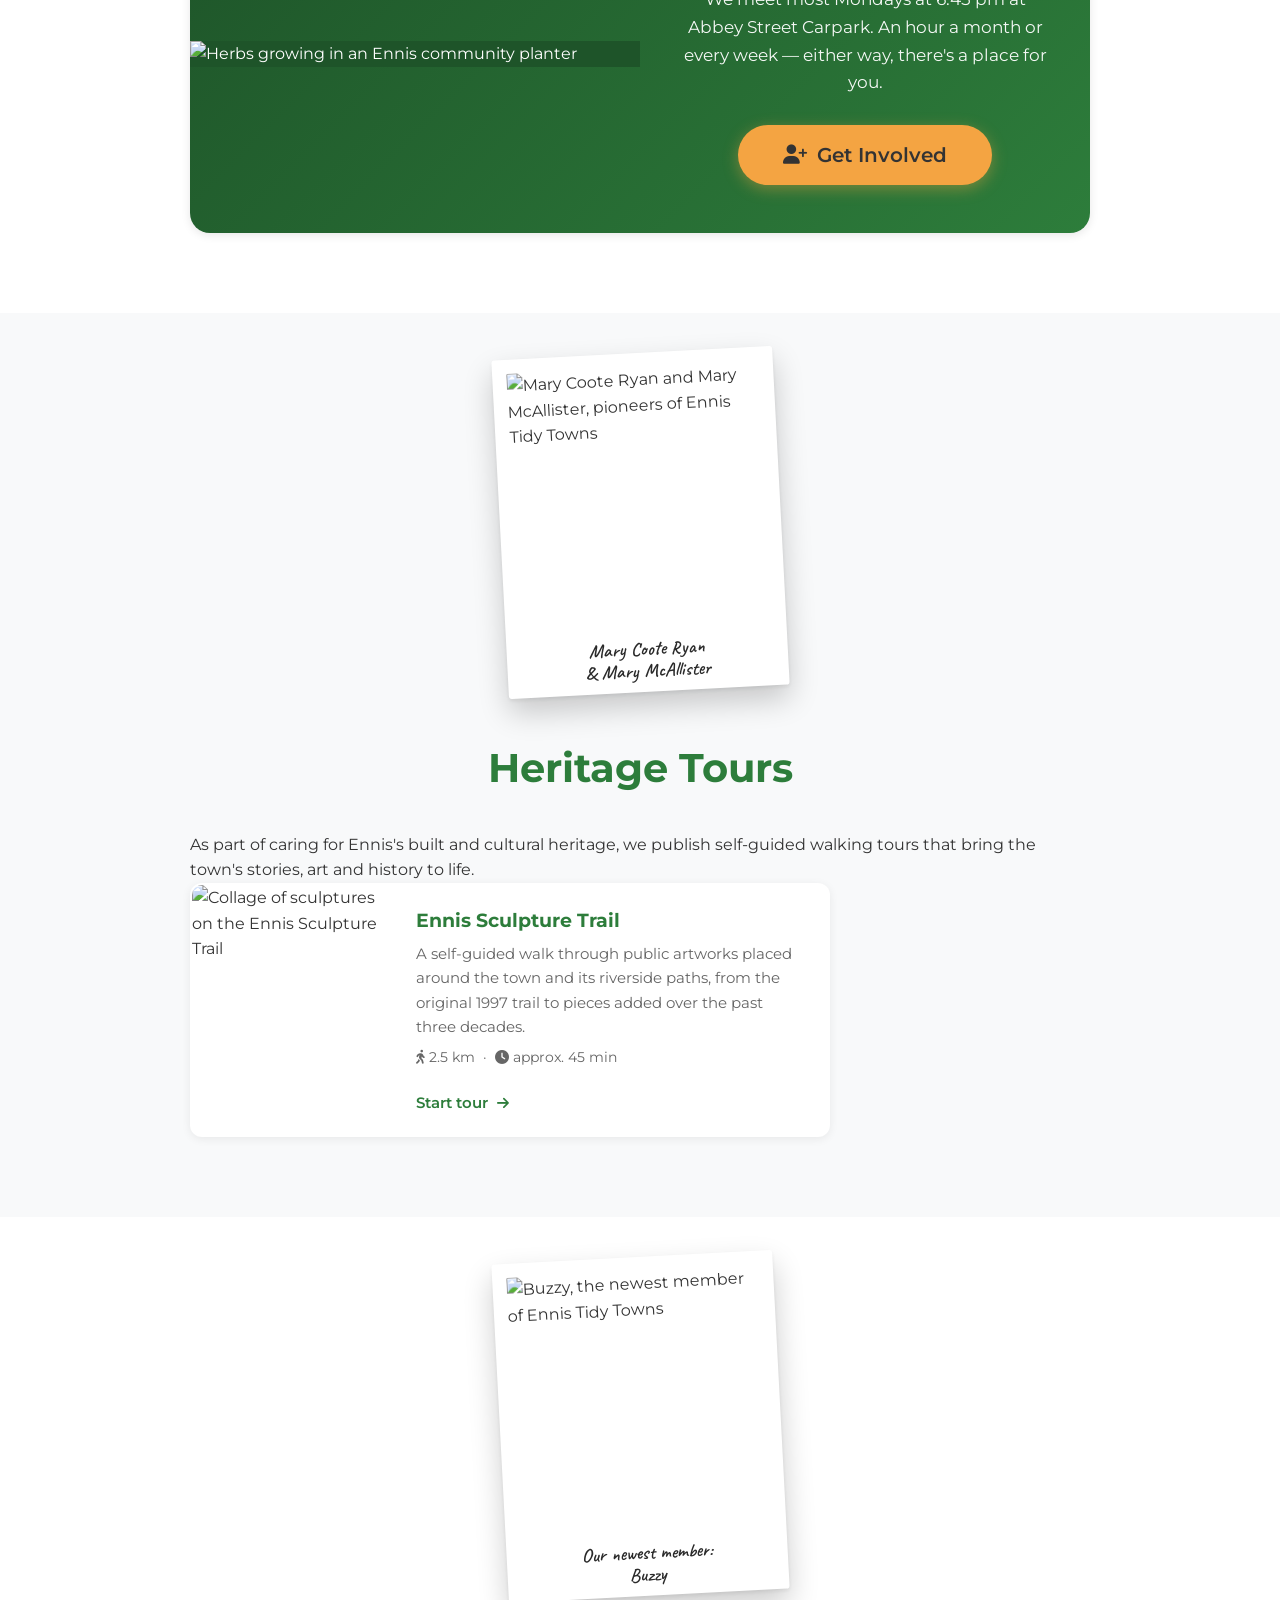
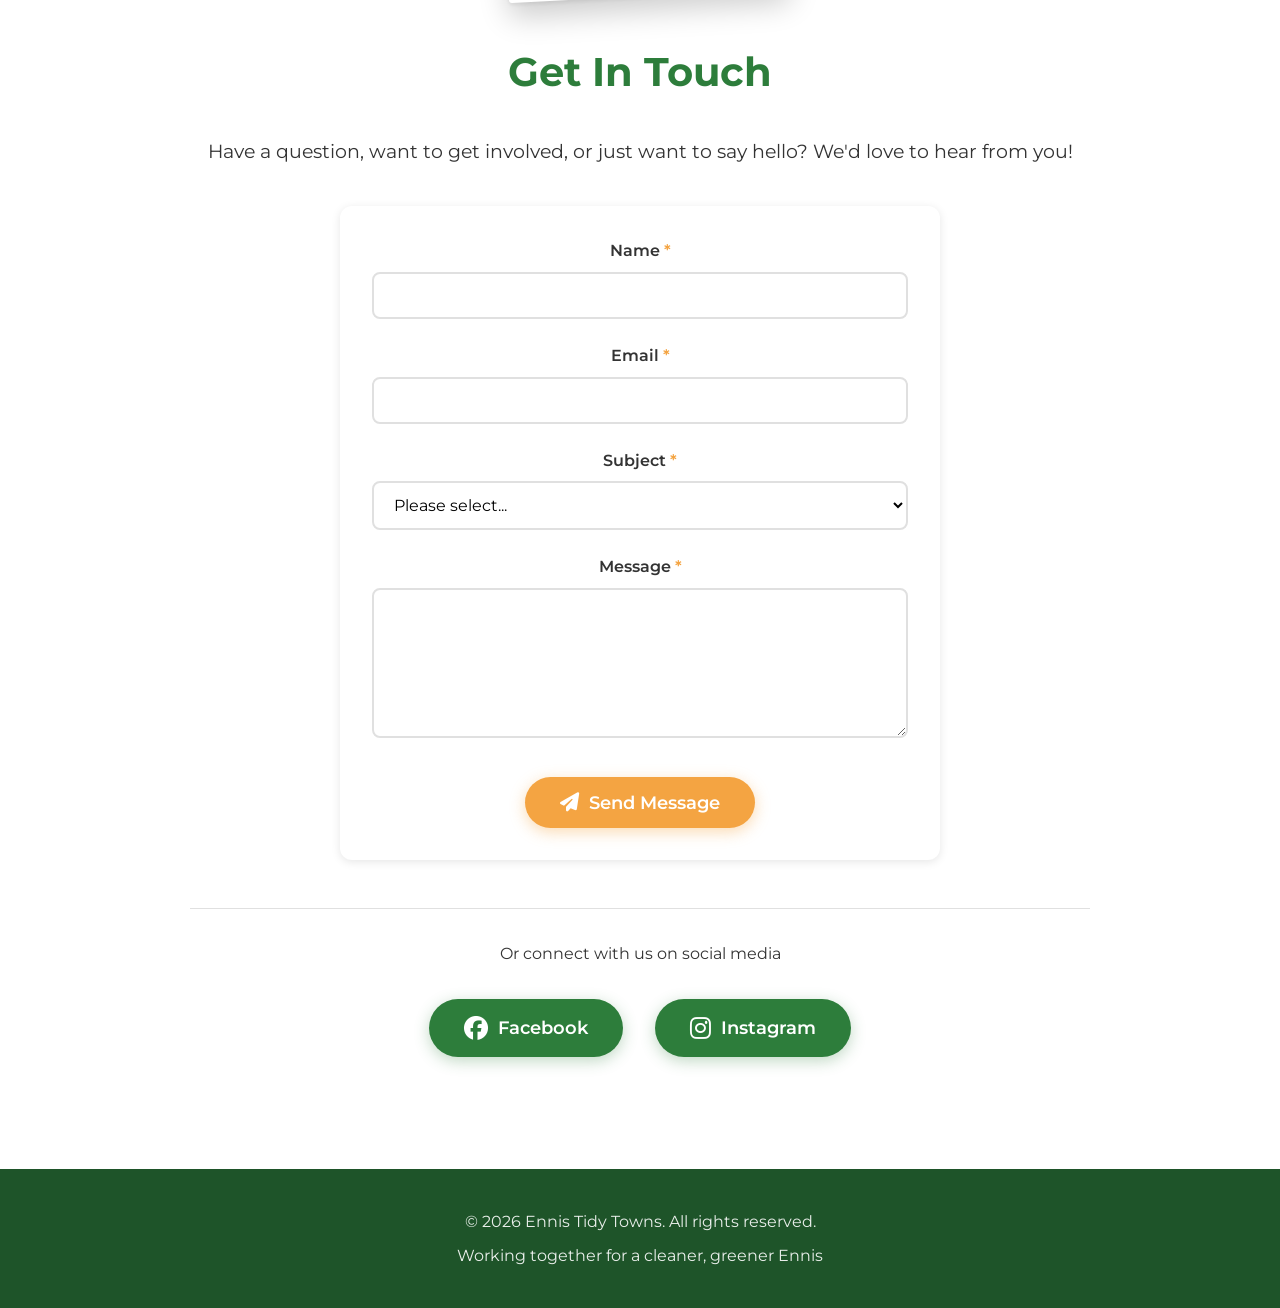
==== commit 834897ee: "Add captioned polaroids (Buzzy, pioneers); lightbox carries figcaption" ====
--- a/index.html
+++ b/index.html
@@ -9,9 +9,9 @@
     <link rel="icon" type="image/x-icon" href="favicon.ico">
     <link rel="preconnect" href="https://fonts.googleapis.com">
     <link rel="preconnect" href="https://fonts.gstatic.com" crossorigin>
-    <link href="https://fonts.googleapis.com/css2?family=Montserrat:wght@400;500;600;700&display=swap" rel="stylesheet">
+    <link href="https://fonts.googleapis.com/css2?family=Caveat:wght@500;600&family=Montserrat:wght@400;500;600;700&display=swap" rel="stylesheet">
     <link rel="stylesheet" href="https://cdnjs.cloudflare.com/ajax/libs/font-awesome/6.5.1/css/all.min.css" integrity="sha512-DTOQO9RWCH3ppGqcWaEA1BIZOC6xxalwEsw9c2QQeAIftl+Vegovlnee1c9QX4TctnWMn13TZye+giMm8e2LwA==" crossorigin="anonymous" referrerpolicy="no-referrer" />
-    <link rel="stylesheet" href="styles.css?v=dev7">
+    <link rel="stylesheet" href="styles.css?v=dev12">
 </head>
 <body>
     <header>
@@ -294,8 +294,9 @@
         <section id="heritage-tours" class="section bg-light">
             <div class="container">
                 <div class="polaroid-pair polaroid-single section-break" aria-hidden="false">
-                    <figure class="polaroid polaroid-left">
-                        <img src="https://images.ennistidytowns.ie/website/pioneers.webp" alt="Ennis heritage - honouring the pioneers of our town" loading="lazy">
+                    <figure class="polaroid polaroid-left polaroid-captioned polaroid-captioned-2">
+                        <img src="https://images.ennistidytowns.ie/website/pioneers.webp" alt="Mary Coote Ryan and Mary McAllister, pioneers of Ennis Tidy Towns" loading="lazy">
+                        <figcaption>Mary Coote Ryan<br>&amp; Mary McAllister</figcaption>
                     </figure>
                 </div>
                 <h2>Heritage Tours</h2>
@@ -324,6 +325,12 @@
 
         <section id="contact" class="section">
             <div class="container">
+                <div class="polaroid-pair polaroid-single section-break" aria-hidden="false">
+                    <figure class="polaroid polaroid-left polaroid-captioned polaroid-captioned-2">
+                        <img src="https://images.ennistidytowns.ie/website/buzzy.webp" alt="Buzzy, the newest member of Ennis Tidy Towns" loading="lazy">
+                        <figcaption>Our newest member:<br>Buzzy</figcaption>
+                    </figure>
+                </div>
                 <h2>Get In Touch</h2>
                 <div class="content contact-content">
                     <p class="lead-text">Have a question, want to get involved, or just want to say hello? We'd love to hear from you!</p>
@@ -839,6 +846,6 @@
         </div>
     </div>
 
-    <script src="script.js?v=dev5"></script>
+    <script src="script.js?v=dev6"></script>
 </body>
 </html>
--- a/styles.css
+++ b/styles.css
@@ -433,6 +433,49 @@
 .polaroid-pair .polaroid:focus-visible {
     outline: 3px solid var(--secondary-color);
     outline-offset: 4px;
+}
+
+/* Handwritten caption inside a polaroid (sits in the bottom white border).
+   Works for both in-page polaroids and the lightbox figure. */
+.polaroid.polaroid-captioned {
+    position: relative;
+}
+
+.polaroid-pair .polaroid.polaroid-captioned {
+    padding-bottom: 56px;
+}
+
+/* Two-line caption variant: more room, smaller font so it doesn't overlap the photo. */
+.polaroid-pair .polaroid.polaroid-captioned.polaroid-captioned-2 {
+    padding-bottom: 72px;
+}
+
+.polaroid.polaroid-captioned figcaption {
+    position: absolute;
+    left: 14px;
+    right: 14px;
+    bottom: 10px;
+    text-align: center;
+    font-family: 'Caveat', cursive;
+    font-weight: 600;
+    font-size: 1.5rem;
+    line-height: 1.1;
+    color: #2a2a2a;
+    pointer-events: none;
+}
+
+.polaroid-lightbox-figure.polaroid-captioned figcaption {
+    bottom: 16px;
+    font-size: 2rem;
+}
+
+.polaroid.polaroid-captioned-2 figcaption {
+    font-size: 1.2rem;
+    line-height: 1.15;
+}
+
+.polaroid-lightbox-figure.polaroid-captioned.polaroid-captioned-2 figcaption {
+    font-size: 1.6rem;
 }
 
 /* Section-break polaroids sit between topic groups / sections */
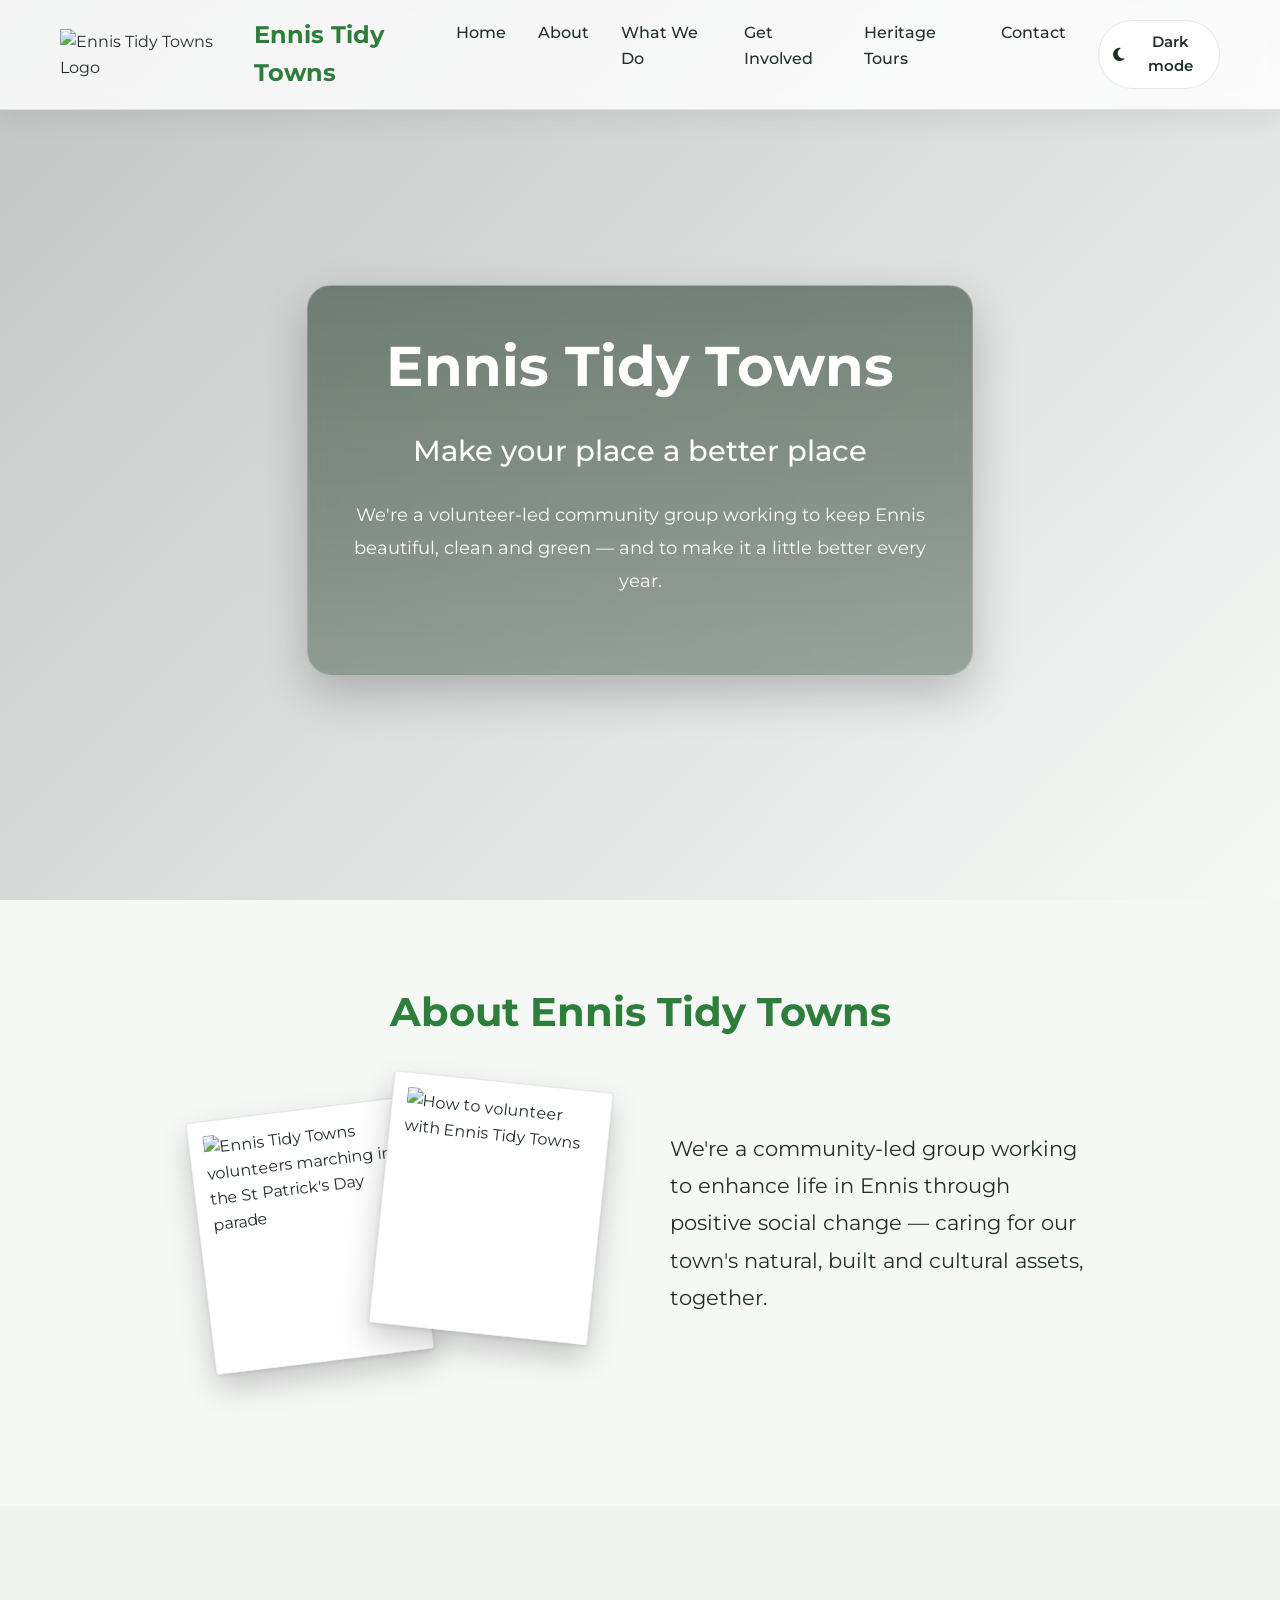
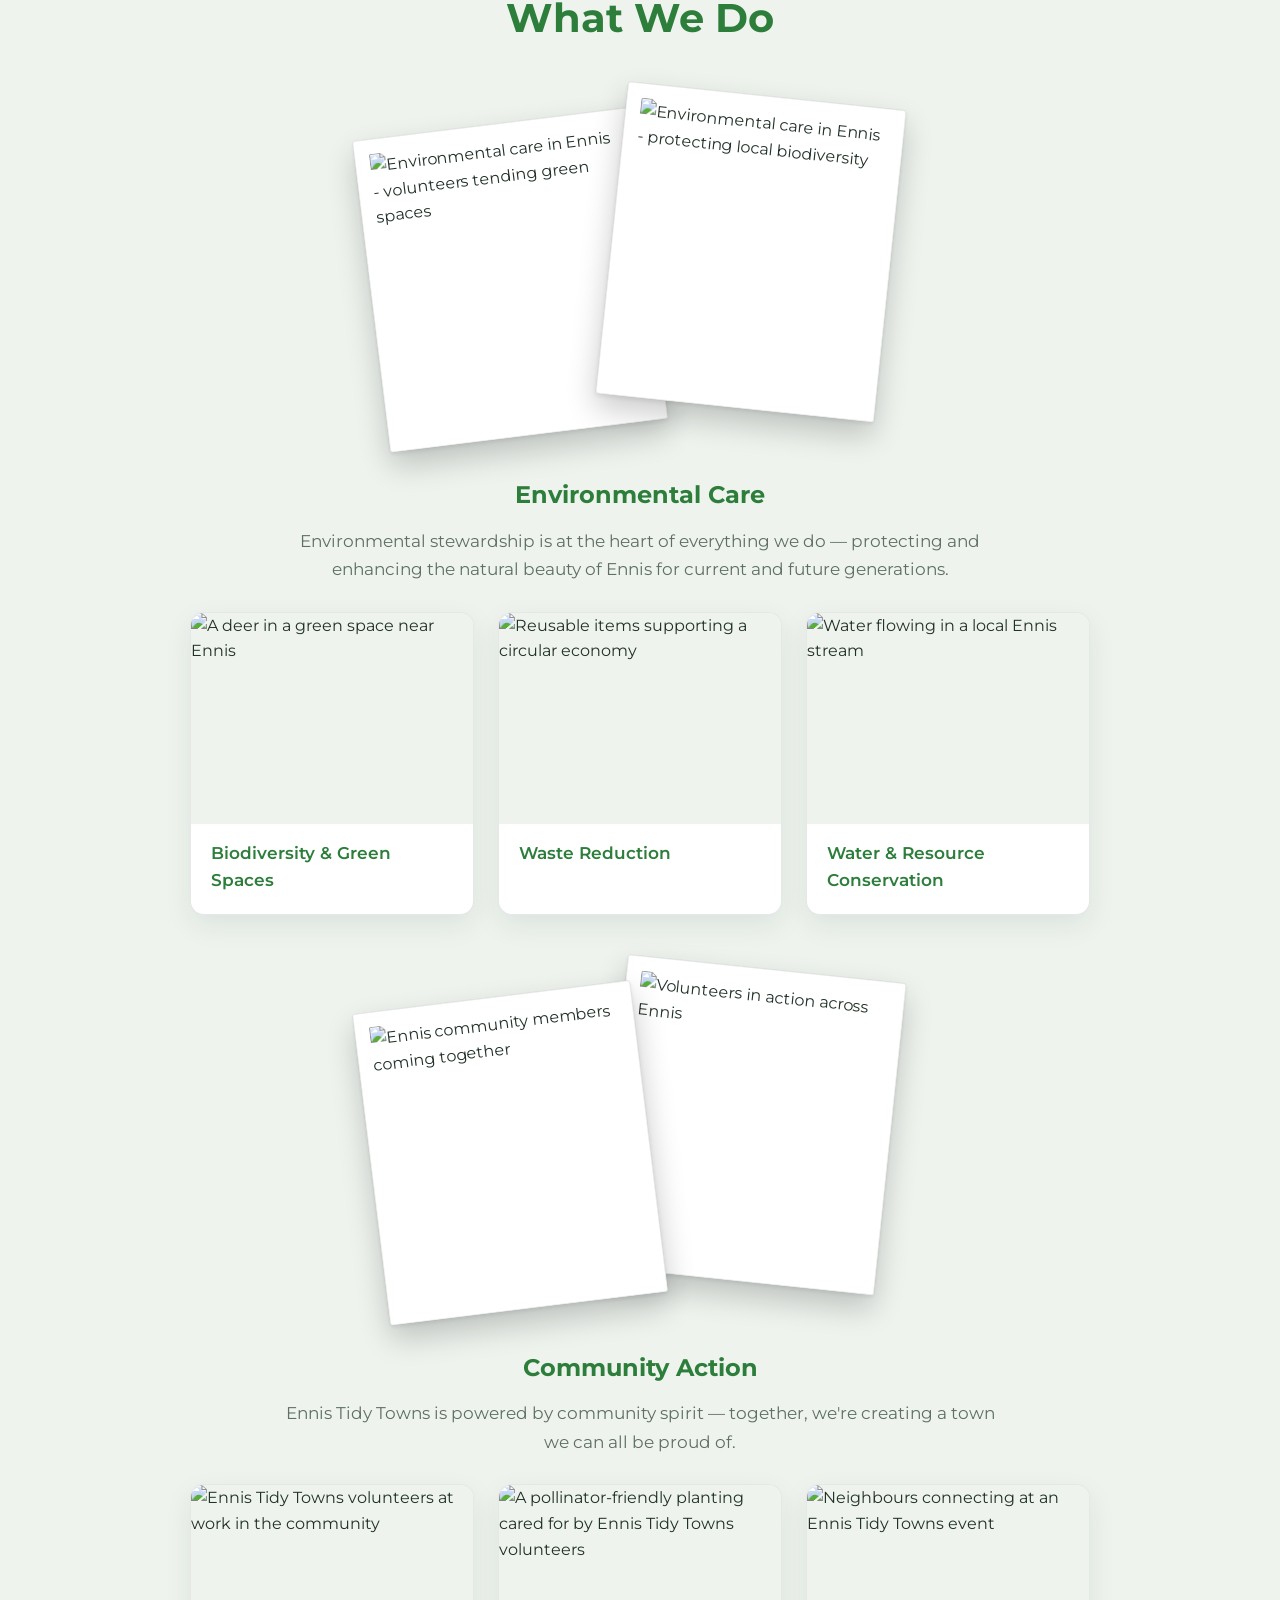
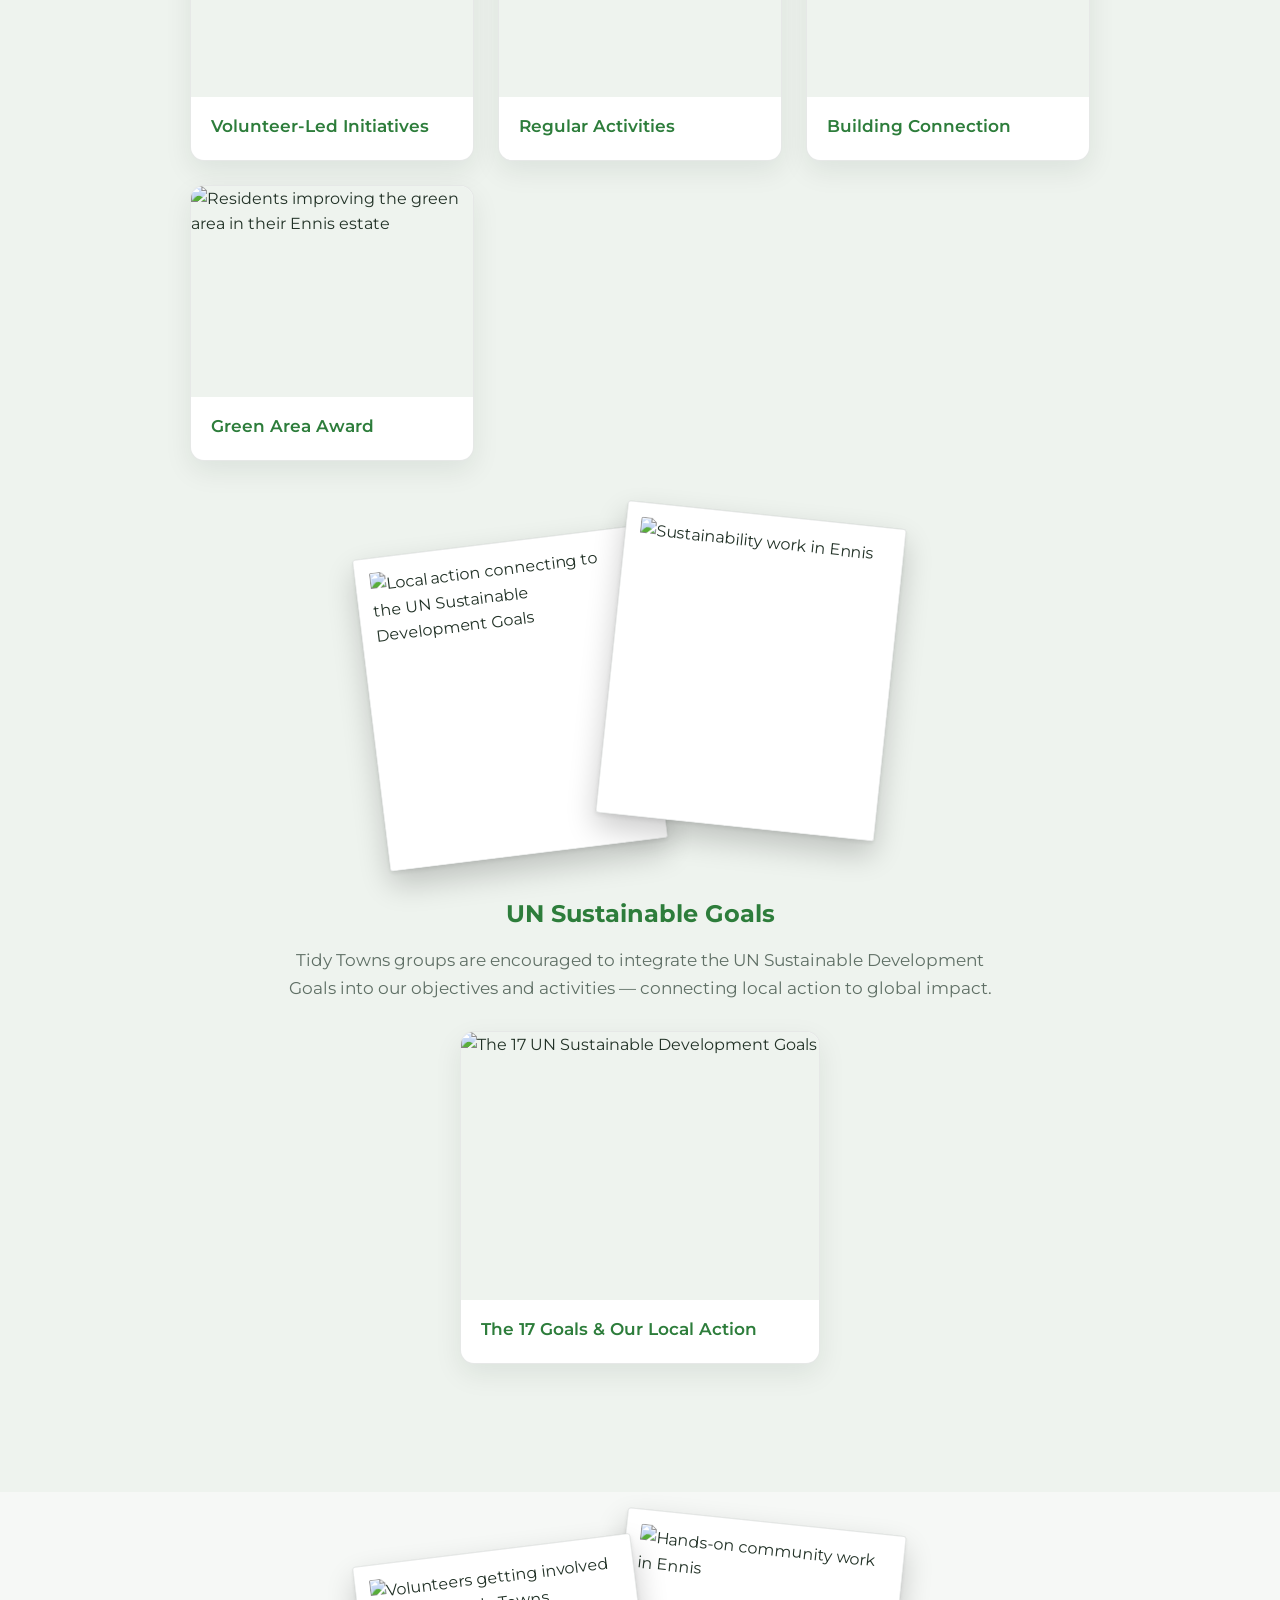
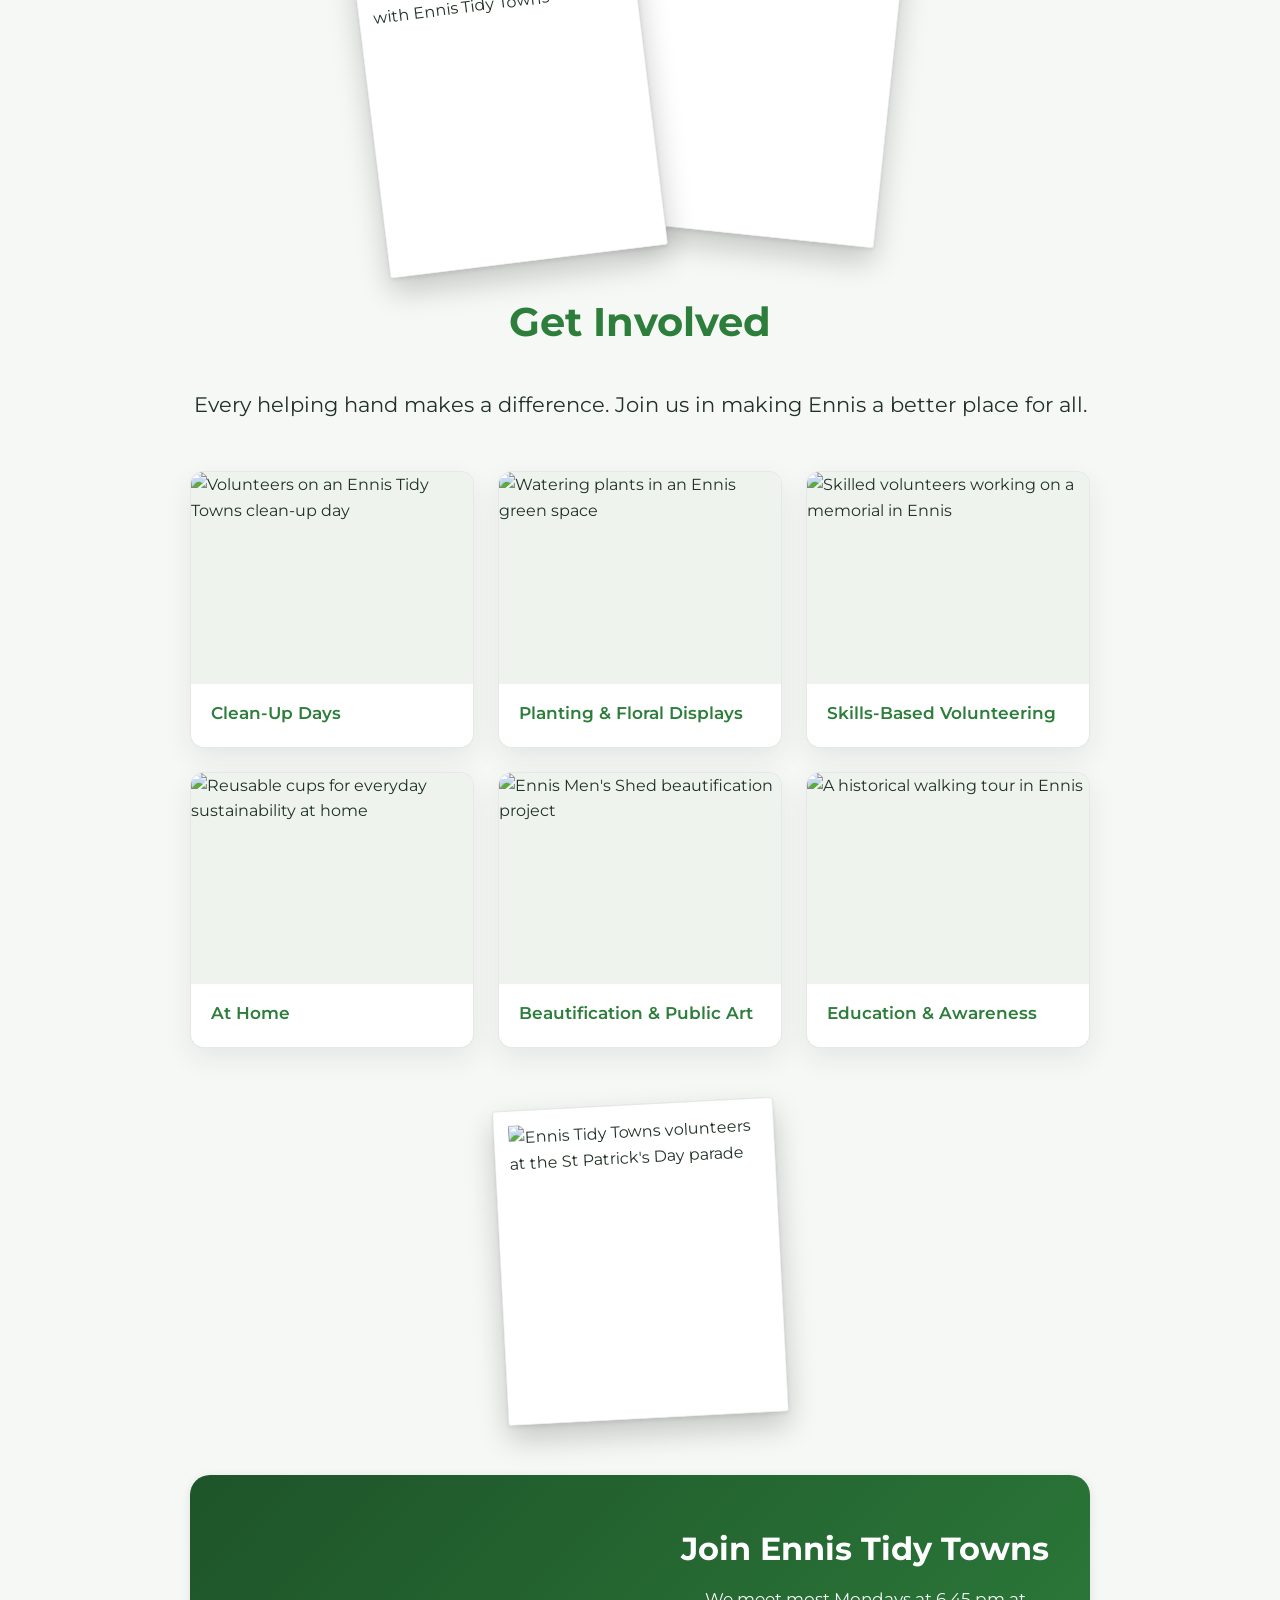
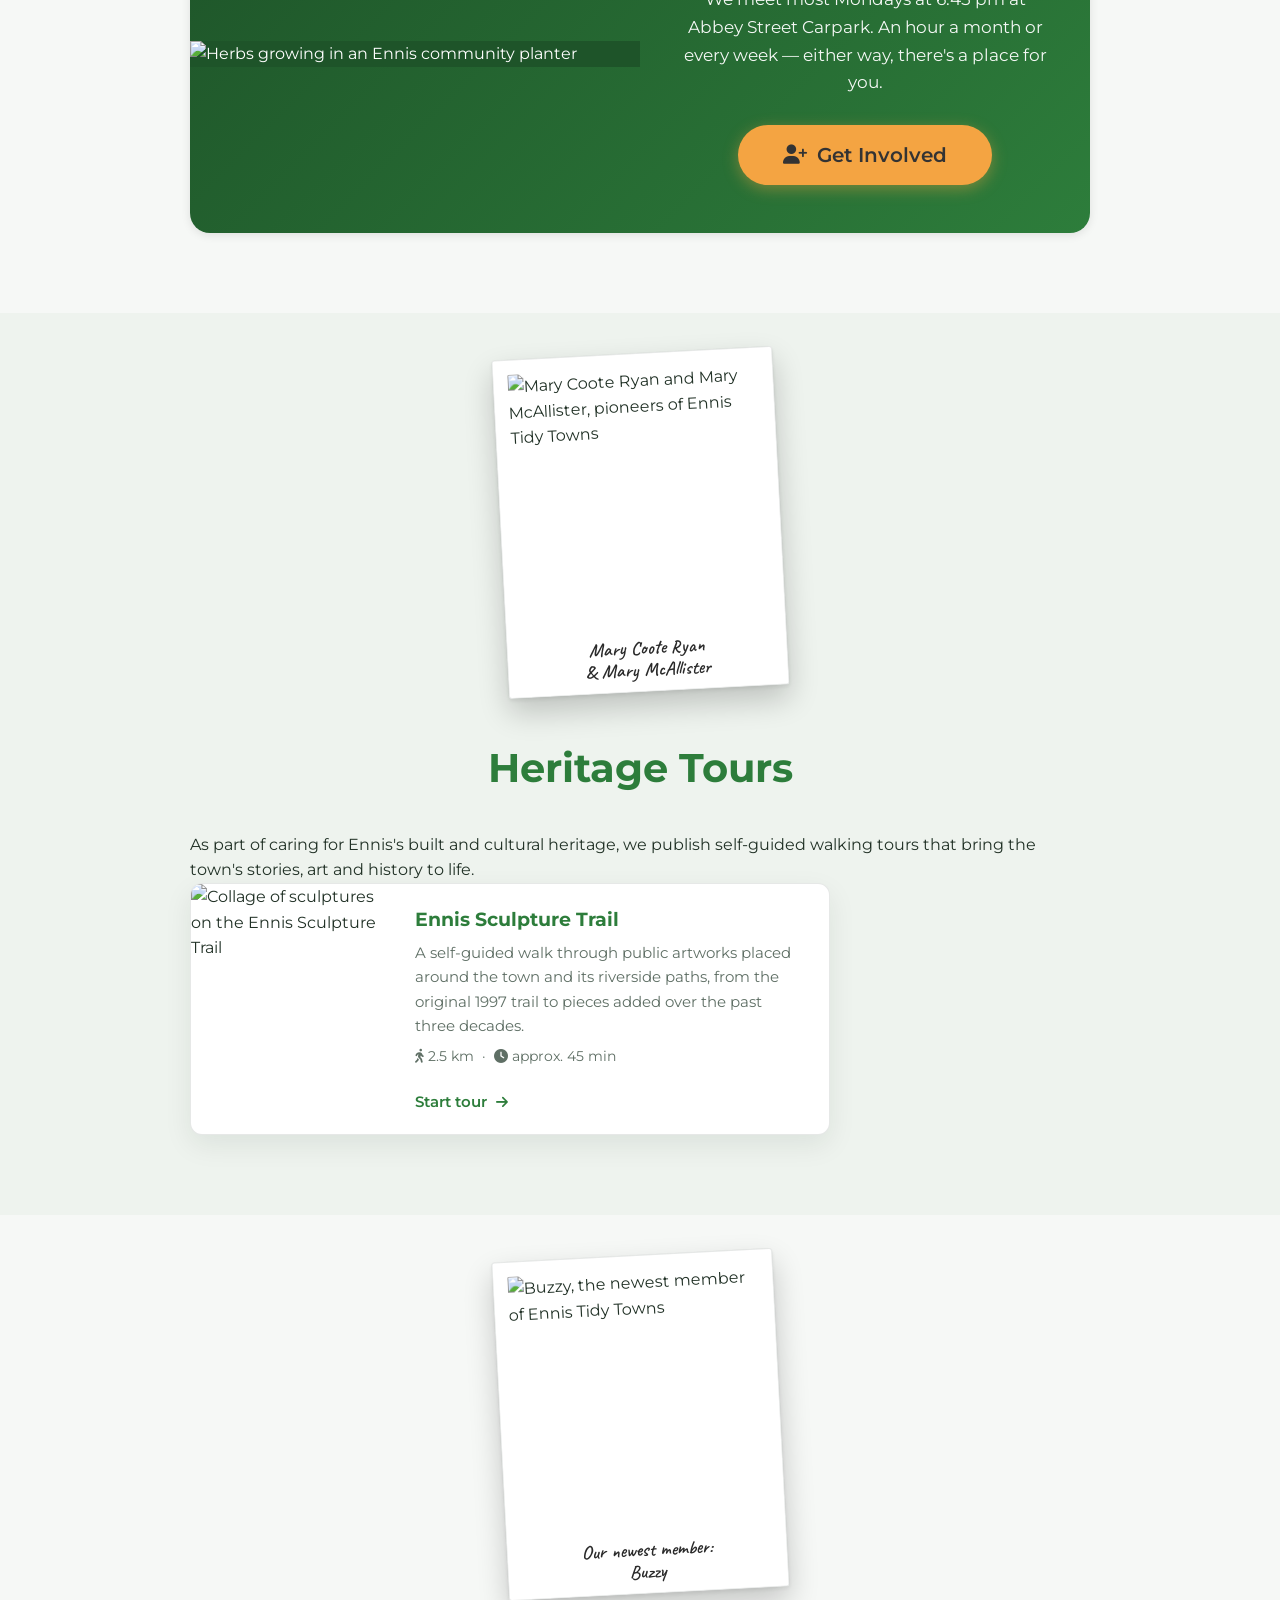
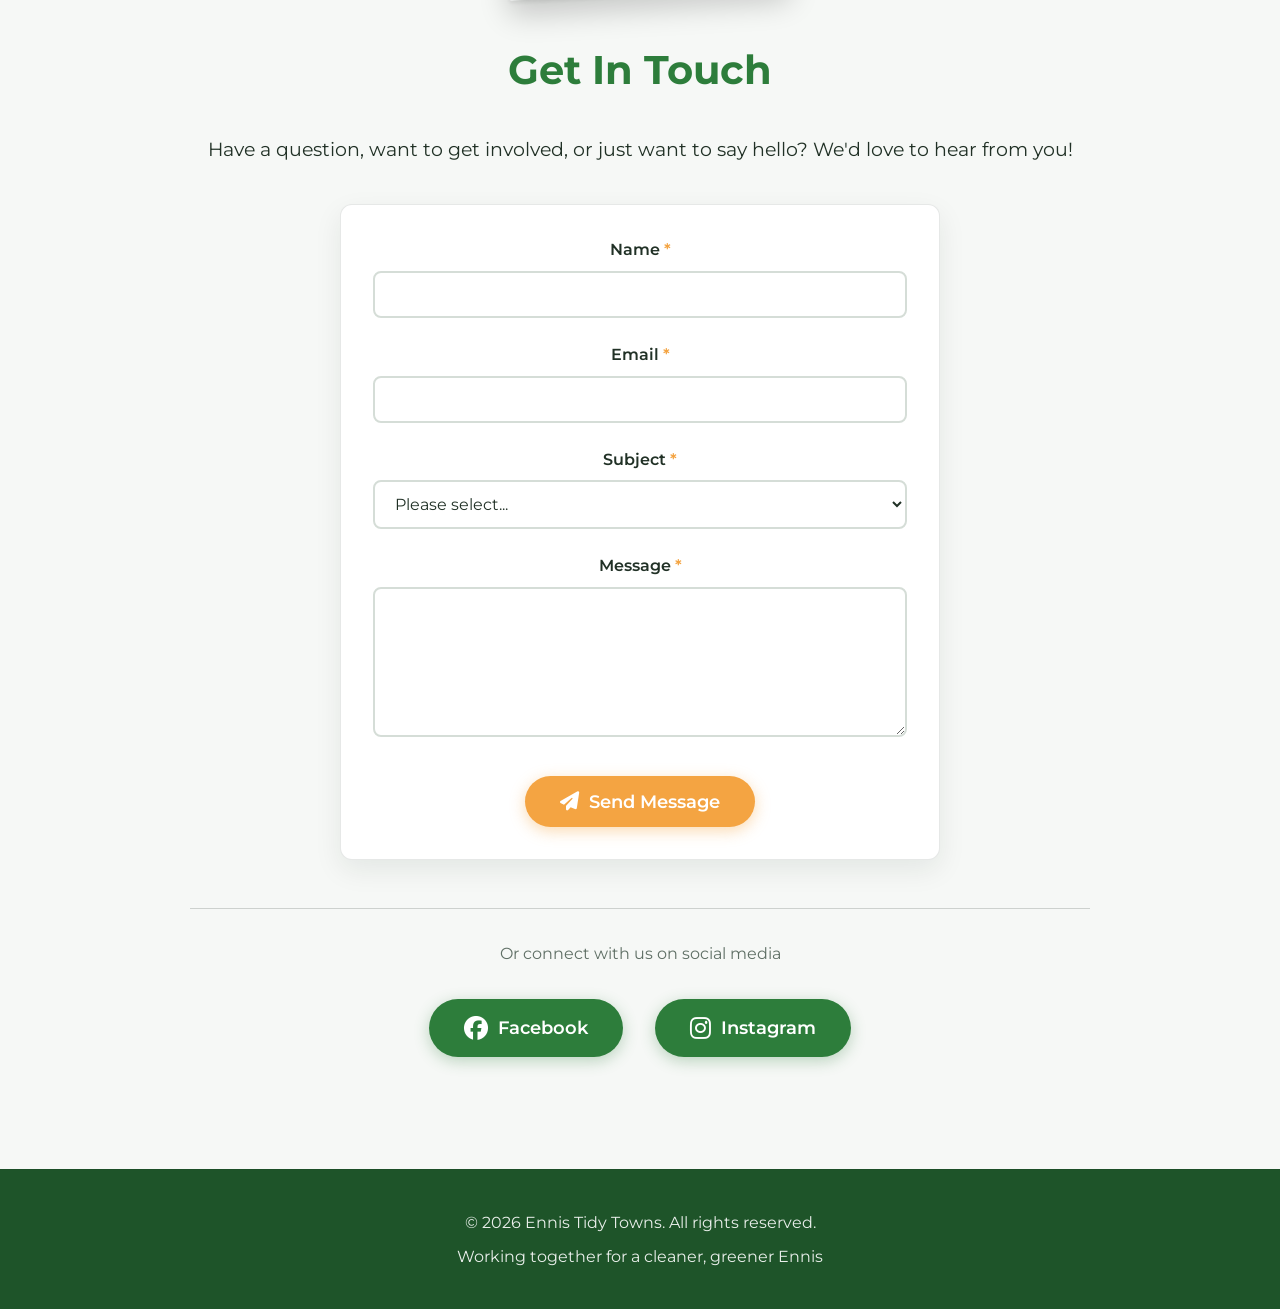
==== commit 3a61dd6a: "Add polished dark mode with menu toggle and dark-specific palette" ====
--- a/index.html
+++ b/index.html
@@ -11,7 +11,19 @@
     <link rel="preconnect" href="https://fonts.gstatic.com" crossorigin>
     <link href="https://fonts.googleapis.com/css2?family=Caveat:wght@500;600&family=Montserrat:wght@400;500;600;700&display=swap" rel="stylesheet">
     <link rel="stylesheet" href="https://cdnjs.cloudflare.com/ajax/libs/font-awesome/6.5.1/css/all.min.css" integrity="sha512-DTOQO9RWCH3ppGqcWaEA1BIZOC6xxalwEsw9c2QQeAIftl+Vegovlnee1c9QX4TctnWMn13TZye+giMm8e2LwA==" crossorigin="anonymous" referrerpolicy="no-referrer" />
-    <link rel="stylesheet" href="styles.css?v=dev12">
+    <script>
+        (() => {
+            const storageKey = 'ennistidytowns-theme';
+            const storedTheme = localStorage.getItem(storageKey);
+            const canReadSystemTheme = typeof window.matchMedia === 'function';
+            const theme = canReadSystemTheme
+                ? (window.matchMedia('(prefers-color-scheme: dark)').matches ? 'dark' : 'light')
+                : (storedTheme || 'light');
+            document.documentElement.dataset.theme = theme;
+            document.documentElement.style.colorScheme = theme;
+        })();
+    </script>
+    <link rel="stylesheet" href="styles.css?v=dev17">
 </head>
 <body>
     <header>
@@ -21,11 +33,13 @@
                     <img src="https://images.ennistidytowns.ie/logos/SuperValu-TidyTowns-Logo-Icon-2026.svg" alt="Ennis Tidy Towns Logo" class="logo">
                     <span class="site-title">Ennis Tidy Towns</span>
                 </div>
-                <button class="nav-toggle" id="navToggle" aria-label="Toggle navigation">
+                <div class="nav-actions">
+                    <button class="nav-toggle" id="navToggle" aria-label="Toggle navigation">
                     <span></span>
                     <span></span>
                     <span></span>
-                </button>
+                    </button>
+                </div>
                 <ul class="nav-menu" id="navMenu">
                     <li><a href="#home">Home</a></li>
                     <li><a href="#about">About</a></li>
@@ -33,6 +47,12 @@
                     <li><a href="#involved">Get Involved</a></li>
                     <li><a href="#heritage-tours">Heritage Tours</a></li>
                     <li><a href="#contact">Contact</a></li>
+                    <li class="nav-menu-theme-item">
+                        <button class="theme-toggle theme-toggle-menu" id="themeToggle" type="button" aria-pressed="false" aria-label="Switch to dark mode" title="Switch to dark mode">
+                            <i class="fas fa-moon theme-toggle-icon" aria-hidden="true"></i>
+                            <span class="theme-toggle-label">Dark mode</span>
+                        </button>
+                    </li>
                 </ul>
             </div>
         </nav>
@@ -372,8 +392,8 @@
                         <div id="form-status" class="form-status"></div>
                     </form>
                     
-                    <div style="margin-top: 3rem; padding-top: 2rem; border-top: 1px solid #e0e0e0;">
-                        <p style="text-align: center; margin-bottom: 1rem;">Or connect with us on social media</p>
+                    <div class="contact-social-divider">
+                        <p class="contact-social-title">Or connect with us on social media</p>
                         <div class="social-links">
                             <a href="https://www.facebook.com/EnnisTidyTowns/" target="_blank" rel="noopener noreferrer" class="social-link">
                                 <i class="fab fa-facebook"></i>
@@ -448,7 +468,7 @@
                             <i class="fab fa-instagram"></i> Instagram
                         </a>
                     </div>
-                    <p class="modal-note">Or use our <a href="#contact" style="color: var(--primary-color); text-decoration: underline;">contact form</a> to get in touch!</p>
+                    <p class="modal-note">Or use our <a href="#contact" class="inline-link">contact form</a> to get in touch!</p>
                 </div>
             </div>
         </div>
@@ -846,6 +866,6 @@
         </div>
     </div>
 
-    <script src="script.js?v=dev6"></script>
+    <script src="script.js?v=dev7"></script>
 </body>
 </html>
--- a/styles.css
+++ b/styles.css
@@ -9,6 +9,8 @@
     --primary-color: #2d7d3b;
     --primary-dark: #1e5429;
     --secondary-color: #f4a442;
+    --secondary-hover: #e09332;
+    --secondary-gradient-end: #e89530;
     --hero-overlay: linear-gradient(135deg, rgba(58, 62, 66, 0.28) 0%, rgba(255, 255, 255, 0.12) 100%);
     --text-dark: #333;
     --text-light: #666;
@@ -16,14 +18,93 @@
     --white: #ffffff;
     --shadow: 0 2px 10px rgba(0, 0, 0, 0.1);
     --transition: all 0.3s ease;
+    --page-bg: #f6f8f6;
+    --surface-bg: #ffffff;
+    --surface-elevated: #ffffff;
+    --surface-muted: #eef3ee;
+    --section-alt-bg: #eef3ee;
+    --card-bg: #ffffff;
+    --paper-bg: #ffffff;
+    --paper-caption-color: #2a2a2a;
+    --surface-glass: rgba(255, 255, 255, 0.7);
+    --page-text: #213126;
+    --muted-text: #5f6f65;
+    --border-color: rgba(18, 37, 25, 0.1);
+    --border-strong: rgba(18, 37, 25, 0.18);
+    --nav-bg: rgba(255, 255, 255, 0.82);
+    --nav-shadow: 0 8px 24px rgba(18, 37, 25, 0.08);
+    --nav-shadow-strong: 0 10px 28px rgba(18, 37, 25, 0.14);
+    --surface-shadow: 0 10px 28px rgba(18, 37, 25, 0.08);
+    --surface-hover-shadow: 0 18px 38px rgba(27, 74, 38, 0.16);
+    --modal-shadow: 0 24px 64px rgba(12, 23, 16, 0.2);
+    --input-bg: #ffffff;
+    --input-border: #d5ddd7;
+    --control-bg: rgba(255, 255, 255, 0.92);
+    --backdrop-bg: rgba(7, 14, 9, 0.72);
+    --footer-bg: #1e5429;
+    --focus-ring: 0 0 0 3px rgba(45, 125, 59, 0.18);
+    --success-bg: #dff4e5;
+    --success-text: #17592e;
+    --success-border: #b8e2c3;
+    --error-bg: #fde2e4;
+    --error-text: #7b2430;
+    --error-border: #f2b7bf;
+}
+
+html {
+    color-scheme: light;
+    background: var(--page-bg);
+}
+
+html[data-theme="dark"] {
+    color-scheme: dark;
+}
+
+html[data-theme="dark"] {
+    --primary-color: #93d6a5;
+    --primary-dark: #4f8763;
+    --secondary-color: #d7b26a;
+    --secondary-hover: #e4c27f;
+    --secondary-gradient-end: #c89545;
+    --page-bg: #060807;
+    --surface-bg: #171e1a;
+    --surface-elevated: #1c2420;
+    --surface-muted: #0f1311;
+    --section-alt-bg: #121814;
+    --card-bg: #27312b;
+    --paper-bg: #313b35;
+    --paper-caption-color: #edf4ef;
+    --surface-glass: rgba(22, 32, 27, 0.82);
+    --page-text: #edf4ef;
+    --muted-text: #bfd0c4;
+    --border-color: rgba(215, 233, 221, 0.12);
+    --border-strong: rgba(215, 233, 221, 0.2);
+    --nav-bg: rgba(16, 22, 19, 0.8);
+    --nav-shadow: 0 10px 30px rgba(0, 0, 0, 0.26);
+    --nav-shadow-strong: 0 14px 36px rgba(0, 0, 0, 0.34);
+    --surface-shadow: 0 16px 34px rgba(0, 0, 0, 0.24);
+    --surface-hover-shadow: 0 20px 42px rgba(0, 0, 0, 0.32);
+    --modal-shadow: 0 28px 70px rgba(0, 0, 0, 0.4);
+    --input-bg: #101713;
+    --input-border: #3a4c42;
+    --control-bg: rgba(27, 39, 33, 0.95);
+    --backdrop-bg: rgba(0, 0, 0, 0.78);
+    --footer-bg: #111714;
+    --focus-ring: 0 0 0 3px rgba(244, 164, 66, 0.28);
+    --success-bg: #173424;
+    --success-text: #c4f0d0;
+    --success-border: #2f6548;
+    --error-bg: #381c23;
+    --error-text: #f8cad0;
+    --error-border: #74404a;
 }
 
 body {
     font-family: 'Montserrat', -apple-system, BlinkMacSystemFont, 'Segoe UI', Roboto, 'Helvetica Neue', Arial, sans-serif;
     font-weight: 400;
     line-height: 1.6;
-    color: var(--text-dark);
-    background-color: var(--white);
+    color: var(--page-text);
+    background-color: var(--page-bg);
 }
 
 .container {
@@ -34,14 +115,15 @@
 
 /* Navigation */
 .navbar {
-    background-color: rgba(255, 255, 255, 0.98);
+    background-color: var(--nav-bg);
     backdrop-filter: blur(10px);
-    box-shadow: var(--shadow);
+    box-shadow: var(--nav-shadow);
     position: fixed;
     top: 0;
     left: 0;
     right: 0;
     z-index: 1000;
+    border-bottom: 1px solid var(--border-color);
 }
 
 .navbar .container {
@@ -77,13 +159,57 @@
 
 .nav-menu a {
     text-decoration: none;
-    color: var(--text-dark);
+    color: var(--page-text);
     font-weight: 500;
     transition: var(--transition);
 }
 
 .nav-menu a:hover {
     color: var(--primary-color);
+}
+
+.nav-actions {
+    display: flex;
+    align-items: center;
+    gap: 0.5rem;
+}
+
+.theme-toggle {
+    display: inline-flex;
+    align-items: center;
+    gap: 0.6rem;
+    padding: 0.55rem 0.85rem;
+    border: 1px solid var(--border-color);
+    border-radius: 999px;
+    background: var(--surface-bg);
+    color: var(--page-text);
+    cursor: pointer;
+    font: inherit;
+    font-size: 0.95rem;
+    font-weight: 600;
+    transition: var(--transition);
+}
+
+.theme-toggle:hover,
+.theme-toggle:focus-visible {
+    color: var(--primary-color);
+    border-color: var(--primary-color);
+    outline: none;
+    transform: translateY(-1px);
+}
+
+.theme-toggle-icon {
+    width: 1rem;
+    text-align: center;
+}
+
+.theme-toggle-menu {
+    width: auto;
+}
+
+.nav-menu-theme-item {
+    display: flex;
+    align-items: center;
 }
 
 .nav-toggle {
@@ -121,7 +247,7 @@
 
 /* Survey Banner */
 .survey-banner {
-    background: linear-gradient(135deg, var(--secondary-color) 0%, #e89530 100%);
+    background: linear-gradient(135deg, var(--secondary-color) 0%, var(--secondary-gradient-end) 100%);
     border-radius: 12px;
     padding: 1.5rem 2rem;
     display: none;
@@ -228,7 +354,7 @@
 }
 
 .btn-primary:hover {
-    background-color: #e09332;
+    background-color: var(--secondary-hover);
     transform: translateY(-3px);
     box-shadow: 0 6px 20px rgba(244, 164, 66, 0.5);
 }
@@ -262,7 +388,7 @@
 }
 
 .btn-survey:hover {
-    background: var(--bg-light);
+    background: var(--surface-muted);
     transform: translateY(-2px);
     box-shadow: 0 6px 15px rgba(0, 0, 0, 0.2);
 }
@@ -339,7 +465,7 @@
 .email-note {
     margin-top: 3rem;
     font-size: 1rem;
-    color: var(--text-light);
+    color: var(--muted-text);
     font-style: italic;
 }
 
@@ -347,7 +473,7 @@
 .about-content .lead-text {
     font-size: 1.3rem;
     text-align: center;
-    color: var(--text-dark);
+    color: var(--page-text);
     margin-bottom: 3rem;
     line-height: 1.8;
 }
@@ -376,13 +502,14 @@
 }
 
 .polaroid-pair .polaroid {
-    background: var(--white);
+    background: var(--paper-bg);
     padding: 14px 14px 48px;
     border-radius: 3px;
     box-shadow: 0 14px 30px rgba(0, 0, 0, 0.2), 0 2px 4px rgba(0, 0, 0, 0.08);
     width: 58%;
     cursor: zoom-in;
     transition: transform 0.35s ease, box-shadow 0.35s ease, z-index 0s;
+    border: 1px solid var(--border-color);
 }
 
 .polaroid-pair .polaroid img {
@@ -460,7 +587,7 @@
     font-weight: 600;
     font-size: 1.5rem;
     line-height: 1.1;
-    color: #2a2a2a;
+    color: var(--paper-caption-color);
     pointer-events: none;
 }
 
@@ -526,7 +653,7 @@
 }
 
 .polaroid-lightbox-figure {
-    background: var(--white);
+    background: var(--paper-bg);
     padding: 18px 18px 64px;
     margin: 0;
     box-shadow: 0 24px 60px rgba(0, 0, 0, 0.5);
@@ -551,8 +678,8 @@
     height: 44px;
     border-radius: 50%;
     border: none;
-    background: rgba(255, 255, 255, 0.92);
-    color: var(--text-dark);
+    background: var(--control-bg);
+    color: var(--page-text);
     font-size: 1.1rem;
     cursor: pointer;
     display: flex;
@@ -562,11 +689,11 @@
 }
 
 .polaroid-lightbox-close:hover {
-    background: var(--white);
+    background: var(--surface-elevated);
 }
 
 .about-intro-figure.polaroid {
-    background: var(--white);
+    background: var(--paper-bg);
     padding: 16px 16px 56px;
     border-radius: 4px;
     box-shadow: 0 14px 32px rgba(0, 0, 0, 0.18), 0 2px 4px rgba(0, 0, 0, 0.08);
@@ -647,7 +774,7 @@
 
 .topic-group-intro {
     text-align: center;
-    color: var(--text-light);
+    color: var(--muted-text);
     font-size: 1.05rem;
     line-height: 1.7;
     max-width: 720px;
@@ -663,8 +790,8 @@
 .topic-card {
     display: flex;
     flex-direction: column;
-    background: var(--white);
-    border: 1px solid rgba(0, 0, 0, 0.06);
+    background: var(--card-bg);
+    border: 1px solid var(--border-color);
     border-radius: 14px;
     overflow: hidden;
     cursor: pointer;
@@ -673,12 +800,12 @@
     font: inherit;
     color: inherit;
     transition: var(--transition);
-    box-shadow: 0 2px 10px rgba(0, 0, 0, 0.05);
+    box-shadow: var(--surface-shadow);
 }
 
 .topic-card:hover {
     transform: translateY(-4px);
-    box-shadow: 0 10px 25px rgba(45, 125, 59, 0.18);
+    box-shadow: var(--surface-hover-shadow);
     border-color: var(--primary-color);
 }
 
@@ -687,7 +814,7 @@
     width: 100%;
     aspect-ratio: 4 / 3;
     overflow: hidden;
-    background: var(--bg-light);
+    background: var(--surface-muted);
 }
 
 .topic-card-thumb img {
@@ -706,7 +833,7 @@
     display: flex;
     align-items: center;
     justify-content: center;
-    background: linear-gradient(135deg, #e9efe7 0%, #d4e4d8 100%);
+    background: linear-gradient(135deg, var(--surface-muted) 0%, rgba(45, 125, 59, 0.18) 100%);
     color: var(--primary-color);
 }
 
@@ -769,7 +896,7 @@
 .modal-lede {
     font-size: 1.05rem;
     line-height: 1.65;
-    color: var(--text-dark);
+    color: var(--page-text);
     margin: 0 0 1.75rem;
 }
 
@@ -787,11 +914,12 @@
     align-items: center;
     gap: 0.85rem;
     padding: 0.85rem 1rem;
-    background: #f4f8f3;
+    background: var(--surface-muted);
     border-radius: 12px;
-    color: var(--text-dark);
+    color: var(--page-text);
     font-weight: 500;
     line-height: 1.3;
+    border: 1px solid var(--border-color);
 }
 
 .criteria-grid li i {
@@ -804,7 +932,7 @@
 
 .modal-footnote {
     font-size: 0.9rem;
-    color: var(--text-light);
+    color: var(--muted-text);
     margin: 0;
     text-align: center;
     font-style: italic;
@@ -850,7 +978,7 @@
 .sdg-footnote {
     margin-top: 1rem;
     font-style: italic;
-    color: var(--text-light);
+    color: var(--muted-text);
     font-size: 0.95rem;
 }
 
@@ -867,13 +995,13 @@
 }
 
 .info-card {
-    background: var(--white);
+    background: var(--card-bg);
     padding: 2.5rem 2rem;
     border-radius: 12px;
     text-align: center;
     transition: var(--transition);
-    box-shadow: 0 2px 10px rgba(0, 0, 0, 0.05);
-    border: 2px solid transparent;
+    box-shadow: var(--surface-shadow);
+    border: 1px solid var(--border-color);
 }
 
 .info-card.clickable {
@@ -899,7 +1027,7 @@
 }
 
 .info-card p {
-    color: var(--text-light);
+    color: var(--muted-text);
     line-height: 1.8;
     font-size: 1.05rem;
 }
@@ -925,13 +1053,13 @@
 
 /* Get Involved Section */
 .bg-light {
-    background-color: var(--bg-light);
+    background-color: var(--section-alt-bg);
 }
 
 .involved-content .lead-text {
     font-size: 1.3rem;
     text-align: center;
-    color: var(--text-dark);
+    color: var(--page-text);
     margin-bottom: 3rem;
     line-height: 1.8;
 }
@@ -944,12 +1072,13 @@
 }
 
 .involved-item {
-    background: var(--white);
+    background: var(--card-bg);
     padding: 2rem 1.5rem;
     border-radius: 12px;
     text-align: center;
     transition: var(--transition);
-    box-shadow: 0 2px 10px rgba(0, 0, 0, 0.05);
+    box-shadow: var(--surface-shadow);
+    border: 1px solid var(--border-color);
 }
 
 .involved-item.clickable {
@@ -974,7 +1103,7 @@
 }
 
 .involved-item p {
-    color: var(--text-light);
+    color: var(--muted-text);
     line-height: 1.7;
 }
 
@@ -1034,7 +1163,7 @@
 }
 
 .join-cta .btn:hover {
-    background: #e89530;
+    background: var(--secondary-hover);
     transform: translateY(-2px);
 }
 
@@ -1057,10 +1186,11 @@
 .contact-form {
     max-width: 600px;
     margin: 2rem auto 0;
-    background: var(--white);
+    background: var(--surface-elevated);
     padding: 2rem;
     border-radius: 12px;
-    box-shadow: var(--shadow);
+    box-shadow: var(--surface-shadow);
+    border: 1px solid var(--border-color);
 }
 
 .form-group {
@@ -1071,7 +1201,7 @@
     display: block;
     margin-bottom: 0.5rem;
     font-weight: 600;
-    color: var(--text-dark);
+    color: var(--page-text);
 }
 
 .form-group label .required {
@@ -1085,10 +1215,11 @@
     padding: 12px 16px;
     font-size: 1rem;
     font-family: inherit;
-    border: 2px solid #e0e0e0;
+    border: 2px solid var(--input-border);
     border-radius: 8px;
     transition: var(--transition);
-    background-color: var(--white);
+    background-color: var(--input-bg);
+    color: var(--page-text);
 }
 
 .form-group input:focus,
@@ -1096,7 +1227,12 @@
 .form-group textarea:focus {
     outline: none;
     border-color: var(--primary-color);
-    box-shadow: 0 0 0 3px rgba(45, 125, 59, 0.1);
+    box-shadow: var(--focus-ring);
+}
+
+.form-group input::placeholder,
+.form-group textarea::placeholder {
+    color: var(--muted-text);
 }
 
 .form-group textarea {
@@ -1124,16 +1260,16 @@
 
 .form-status.success {
     display: block;
-    background-color: #d4edda;
-    color: #155724;
-    border: 1px solid #c3e6cb;
+    background-color: var(--success-bg);
+    color: var(--success-text);
+    border: 1px solid var(--success-border);
 }
 
 .form-status.error {
     display: block;
-    background-color: #f8d7da;
-    color: #721c24;
-    border: 1px solid #f5c6cb;
+    background-color: var(--error-bg);
+    color: var(--error-text);
+    border: 1px solid var(--error-border);
 }
 
 /* Modals */
@@ -1145,7 +1281,7 @@
     width: 100%;
     height: 100vh; /* fallback */
     height: 100dvh; /* exclude mobile browser chrome (address bar, nav bar) */
-    background-color: rgba(0, 0, 0, 0.7);
+    background-color: var(--backdrop-bg);
     z-index: 2000;
     overflow-y: auto;
     padding: 20px;
@@ -1159,16 +1295,17 @@
 }
 
 .modal-content {
-    background: var(--white);
+    background: var(--surface-elevated);
     border-radius: 16px;
     max-width: 700px;
     width: 100%;
     max-height: 90vh; /* fallback */
     max-height: 90dvh;
     overflow-y: auto;
-    box-shadow: 0 20px 60px rgba(0, 0, 0, 0.3);
+    box-shadow: var(--modal-shadow);
     position: relative;
     animation: modalSlideIn 0.3s ease;
+    border: 1px solid var(--border-color);
 }
 
 @keyframes fadeIn {
@@ -1193,10 +1330,10 @@
        under the URL bar on phones. */
     top: max(12px, env(safe-area-inset-top, 12px));
     right: max(12px, env(safe-area-inset-right, 12px));
-    background: var(--white);
+    background: var(--control-bg);
     border: none;
     font-size: 1.4rem;
-    color: var(--text-dark);
+    color: var(--page-text);
     cursor: pointer;
     width: 48px;
     height: 48px;
@@ -1243,7 +1380,7 @@
 .modal-intro {
     font-size: 1.15rem;
     line-height: 1.8;
-    color: var(--text-dark);
+    color: var(--page-text);
     margin-bottom: 2rem;
     font-weight: 500;
 }
@@ -1267,7 +1404,7 @@
 
 .modal-section p {
     line-height: 1.8;
-    color: var(--text-light);
+    color: var(--muted-text);
     margin-bottom: 1rem;
 }
 
@@ -1281,7 +1418,7 @@
     padding-left: 1.5rem;
     position: relative;
     line-height: 1.7;
-    color: var(--text-light);
+    color: var(--muted-text);
 }
 
 .modal-section ul li::before {
@@ -1326,17 +1463,35 @@
 
 .modal-note {
     font-size: 0.95rem;
-    color: var(--text-light);
+    color: var(--muted-text);
     font-style: italic;
     margin-top: 1.5rem;
 }
 
+.inline-link {
+    color: var(--primary-color);
+    text-decoration: underline;
+}
+
+.contact-social-divider {
+    margin-top: 3rem;
+    padding-top: 2rem;
+    border-top: 1px solid var(--border-strong);
+}
+
+.contact-social-title {
+    text-align: center;
+    margin-bottom: 1rem;
+    color: var(--muted-text);
+}
+
 /* Footer */
 .footer {
-    background-color: var(--primary-dark);
+    background-color: var(--footer-bg);
     color: var(--white);
     padding: 2rem 20px;
     text-align: center;
+    border-top: 1px solid var(--border-color);
 }
 
 .footer p {
@@ -1379,17 +1534,26 @@
         left: 0;
         right: 0;
         flex-direction: column;
-        background-color: rgba(255, 255, 255, 0.98);
+        background-color: var(--nav-bg);
         backdrop-filter: blur(10px);
-        box-shadow: var(--shadow);
+        box-shadow: var(--nav-shadow);
         max-height: 0;
         overflow: hidden;
         transition: max-height 0.3s ease;
         gap: 0;
     }
 
+    .nav-menu-theme-item {
+        justify-content: center;
+        padding: 0.4rem 0 0.9rem;
+    }
+
+    .theme-toggle {
+        padding: 0.55rem 0.85rem;
+    }
+
     .nav-menu.active {
-        max-height: 400px;
+        max-height: 460px;
         padding: 1rem 0;
     }
 
@@ -1619,9 +1783,9 @@
     flex-direction: row;
     overflow: hidden;
     border-radius: 12px;
-    background: var(--white);
-    box-shadow: 0 2px 10px rgba(0, 0, 0, 0.07);
-    border: 2px solid transparent;
+    background: var(--card-bg);
+    box-shadow: var(--surface-shadow);
+    border: 1px solid var(--border-color);
     transition: transform 0.2s ease, box-shadow 0.2s ease, border-color 0.2s ease;
 }
 
@@ -1654,14 +1818,14 @@
 
 .tour-card-body p {
     font-size: 0.95rem;
-    color: var(--text-light);
+    color: var(--muted-text);
     line-height: 1.6;
     margin: 0;
 }
 
 .tour-meta {
     font-size: 0.875rem;
-    color: #666;
+    color: var(--muted-text);
 }
 
 @media (max-width: 500px) {
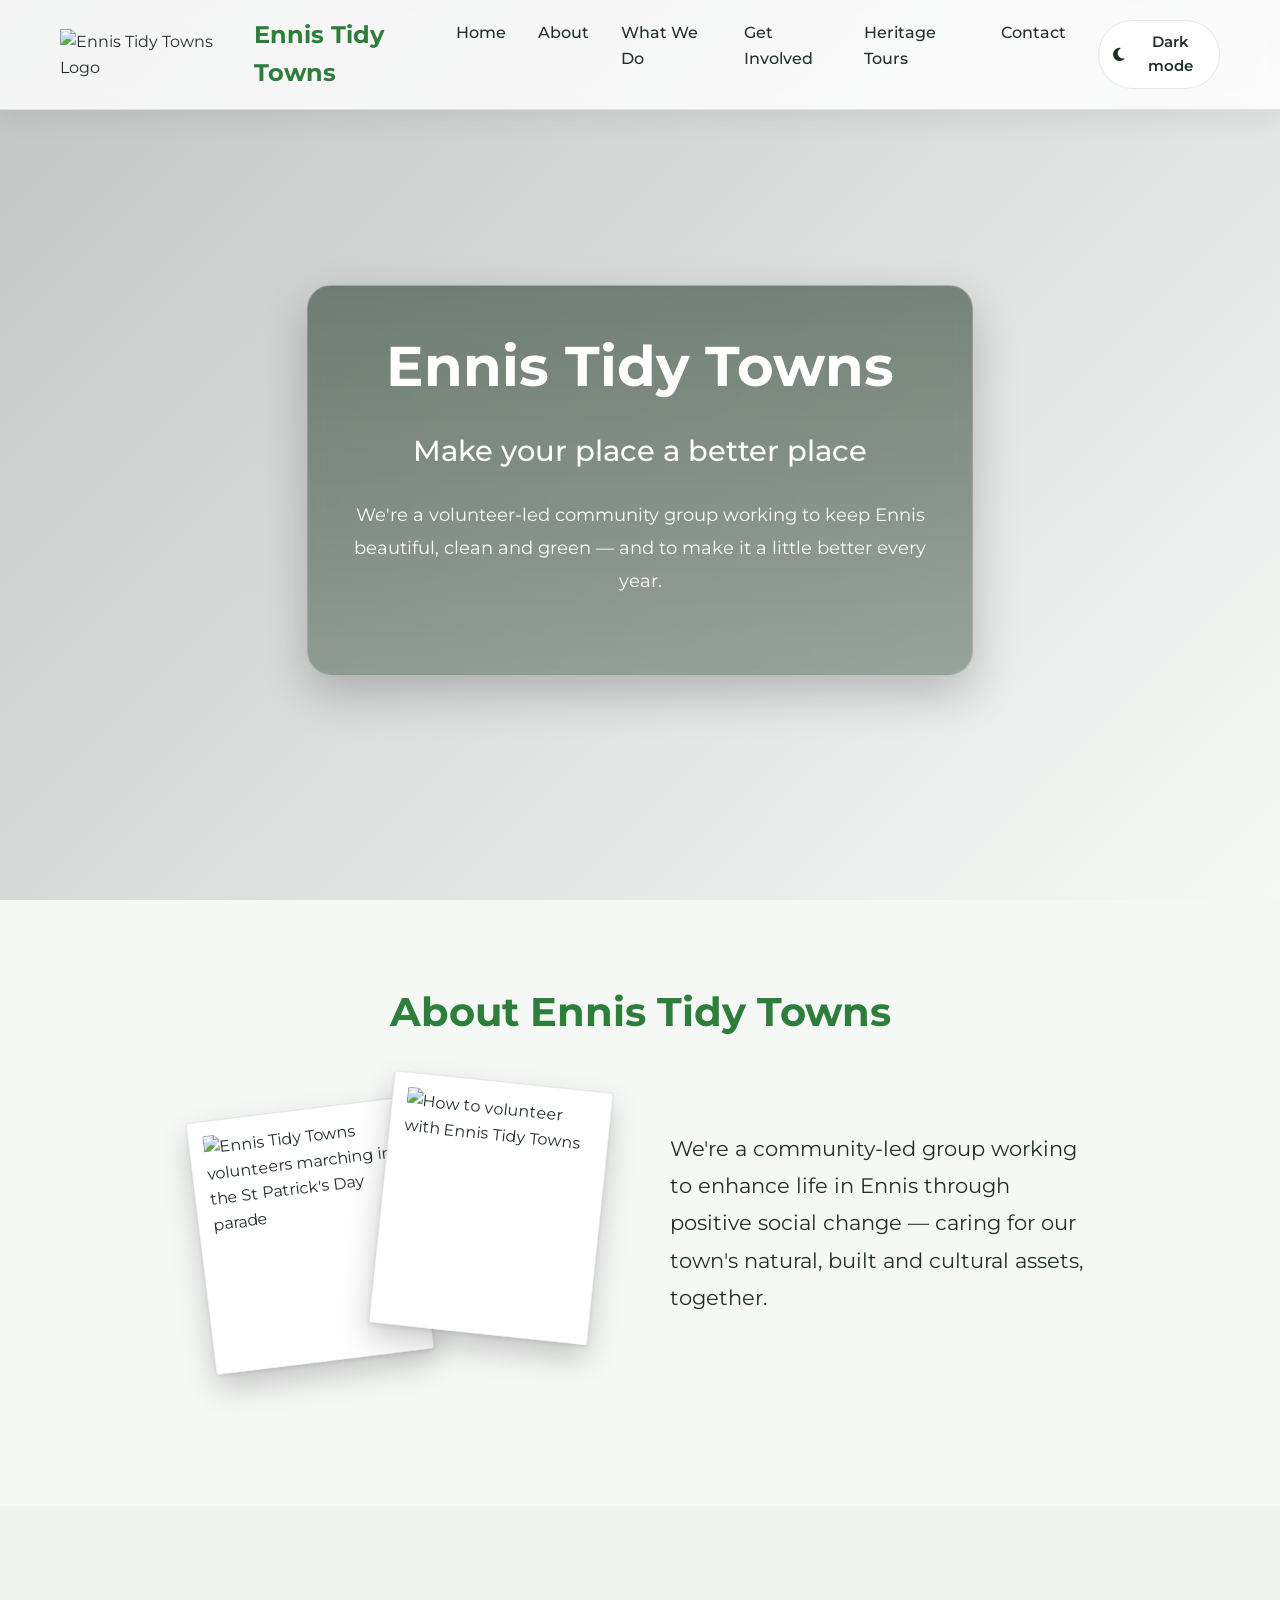
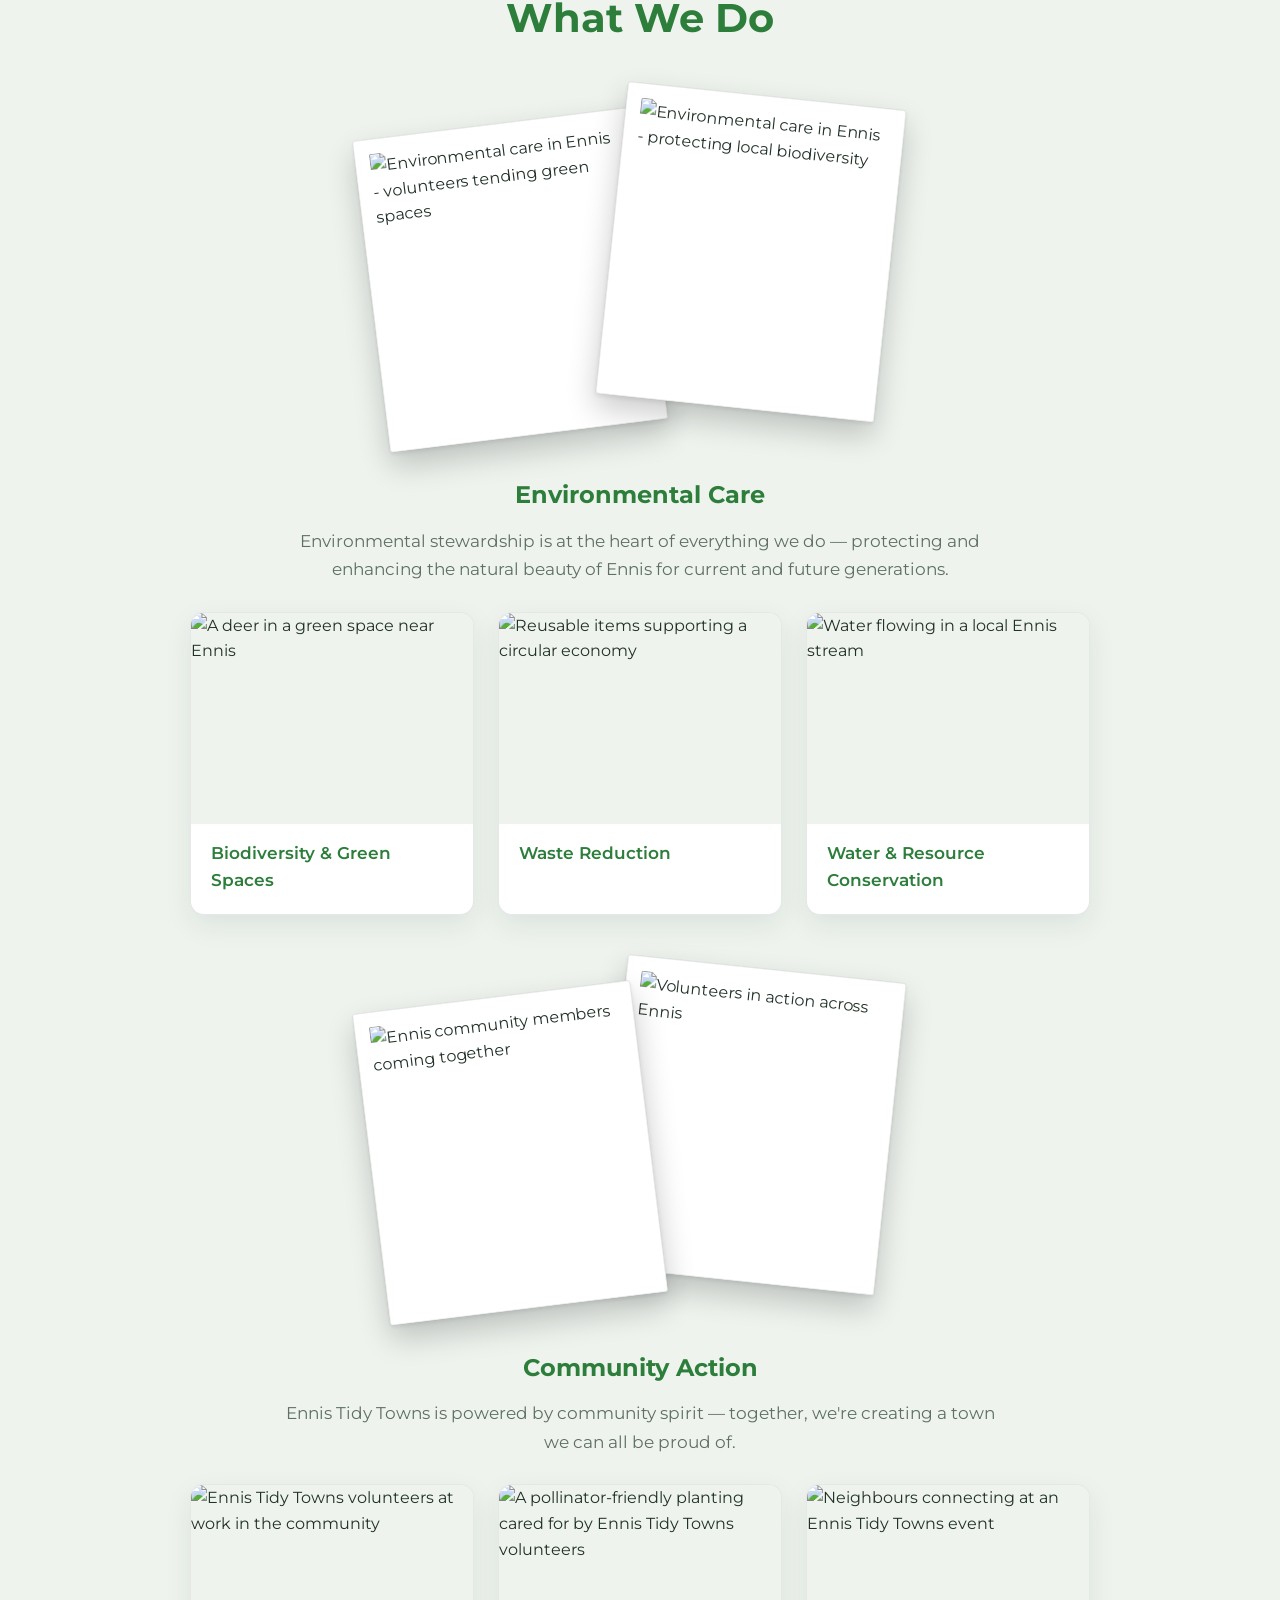
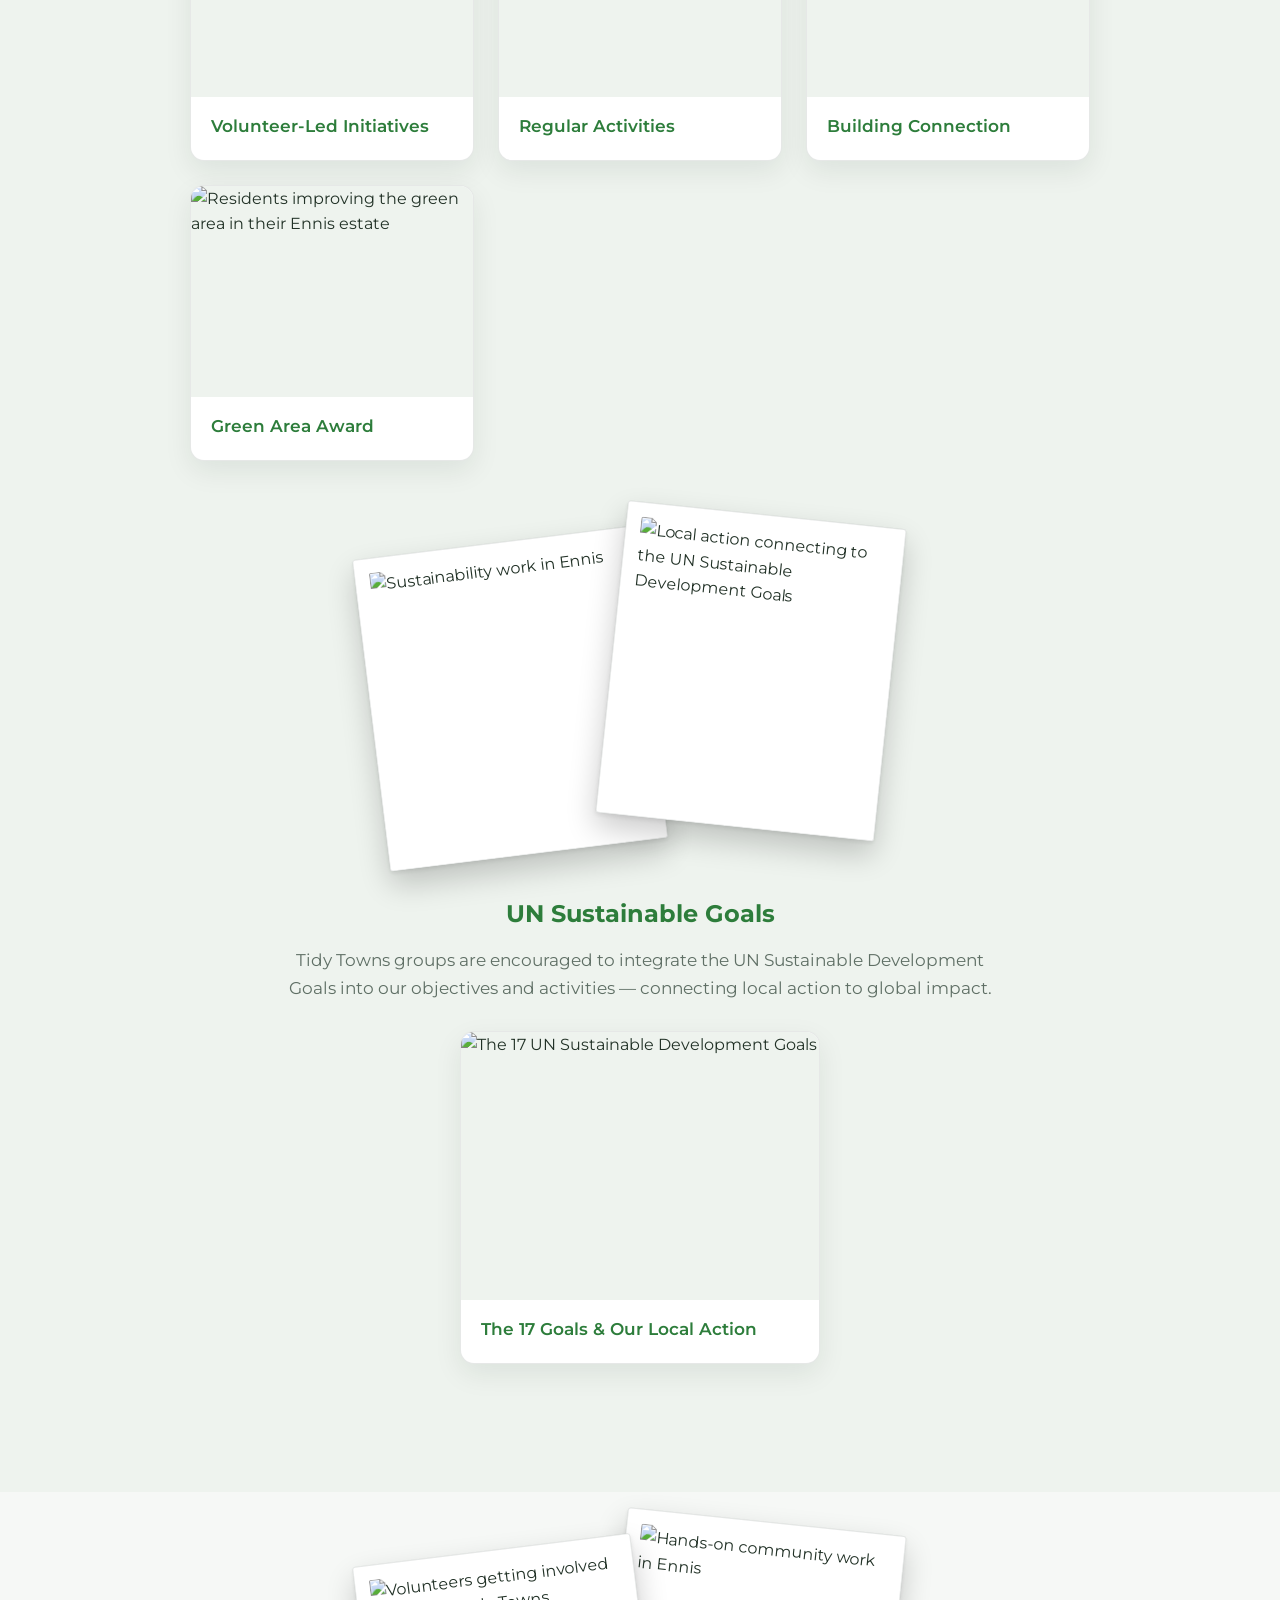
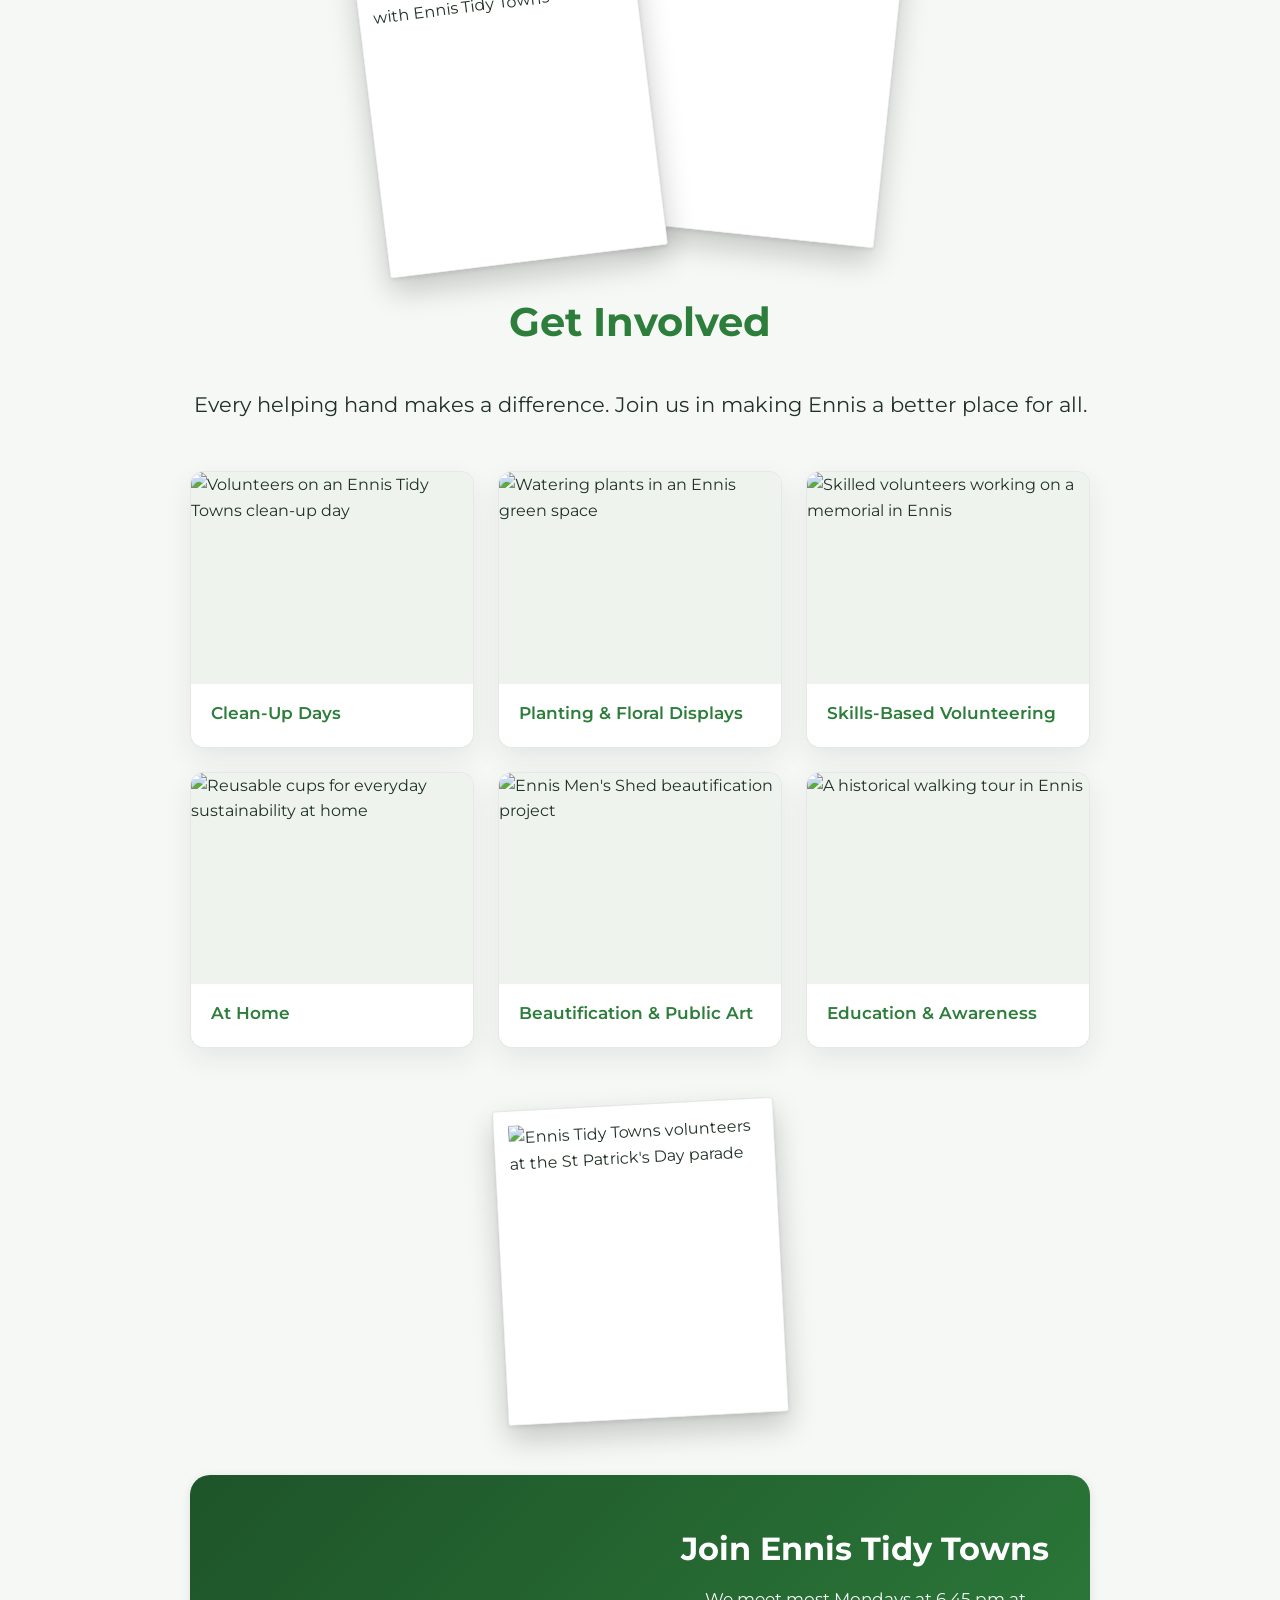
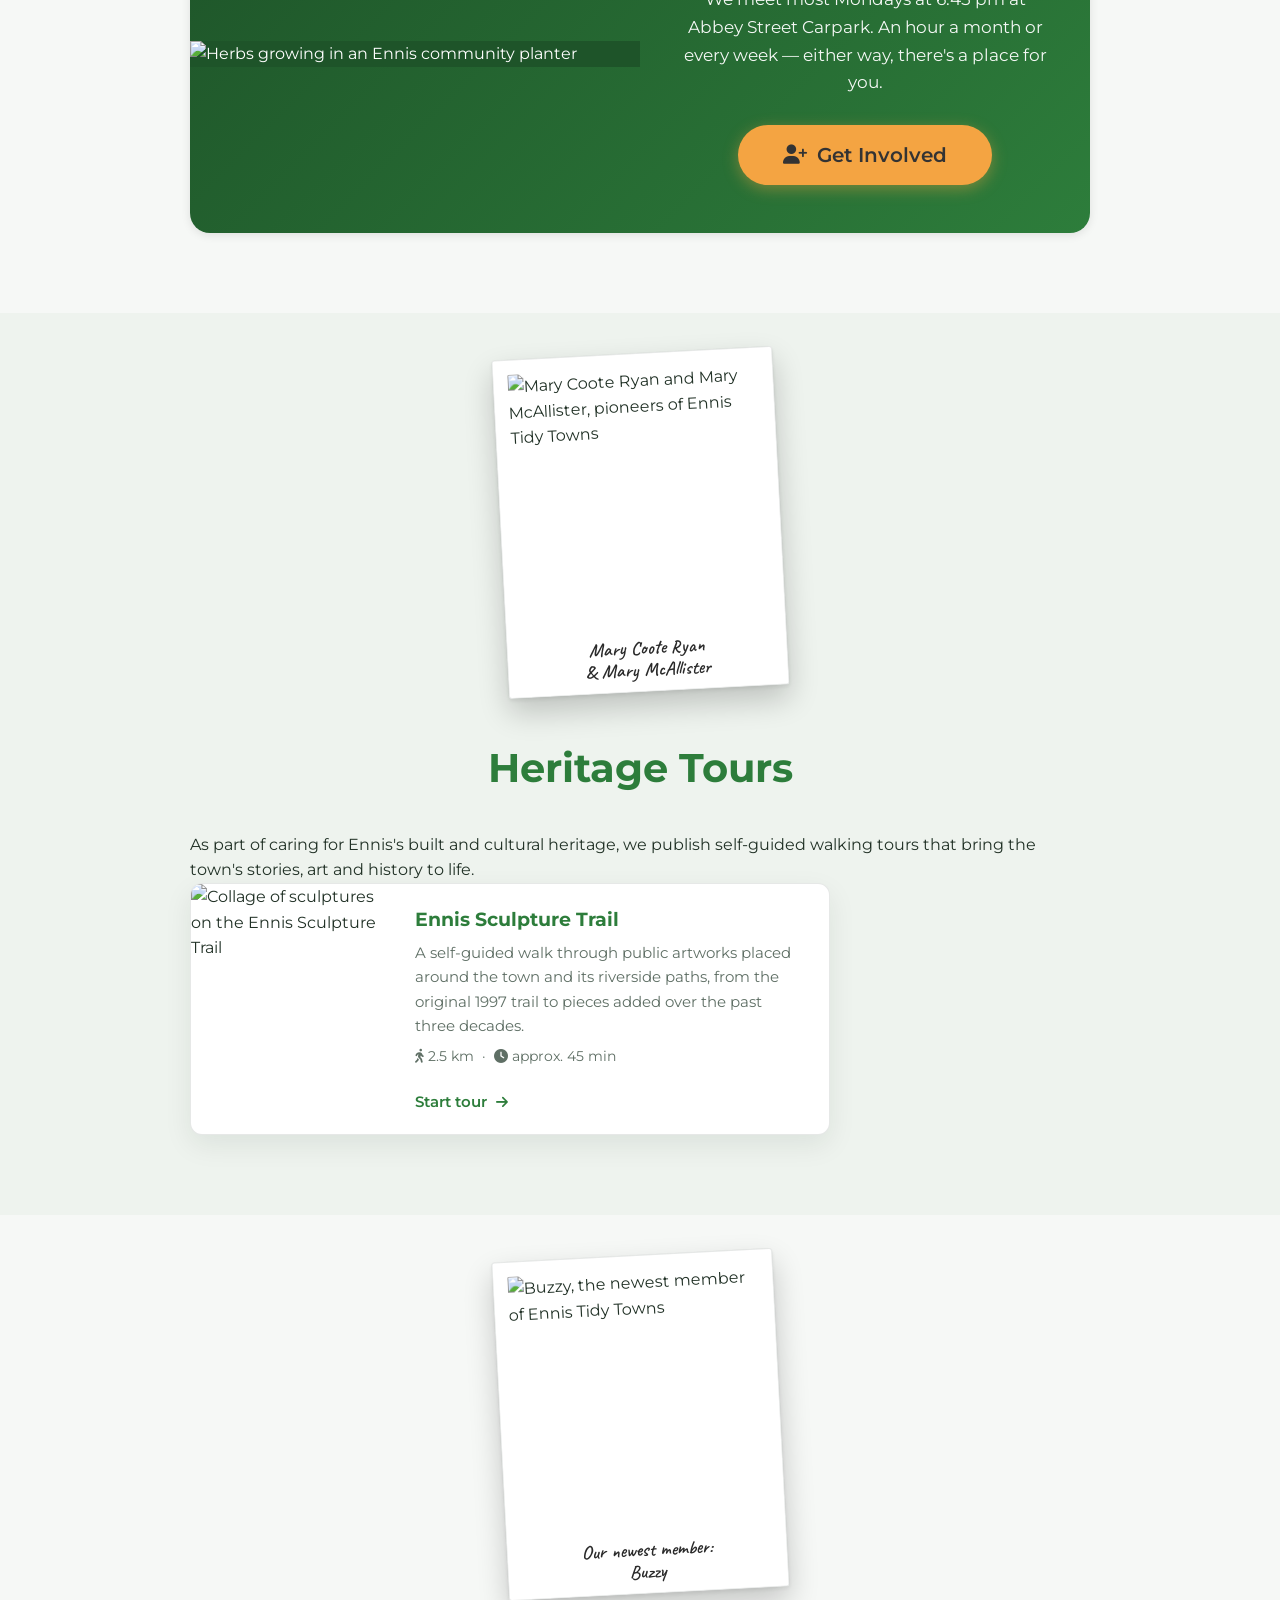
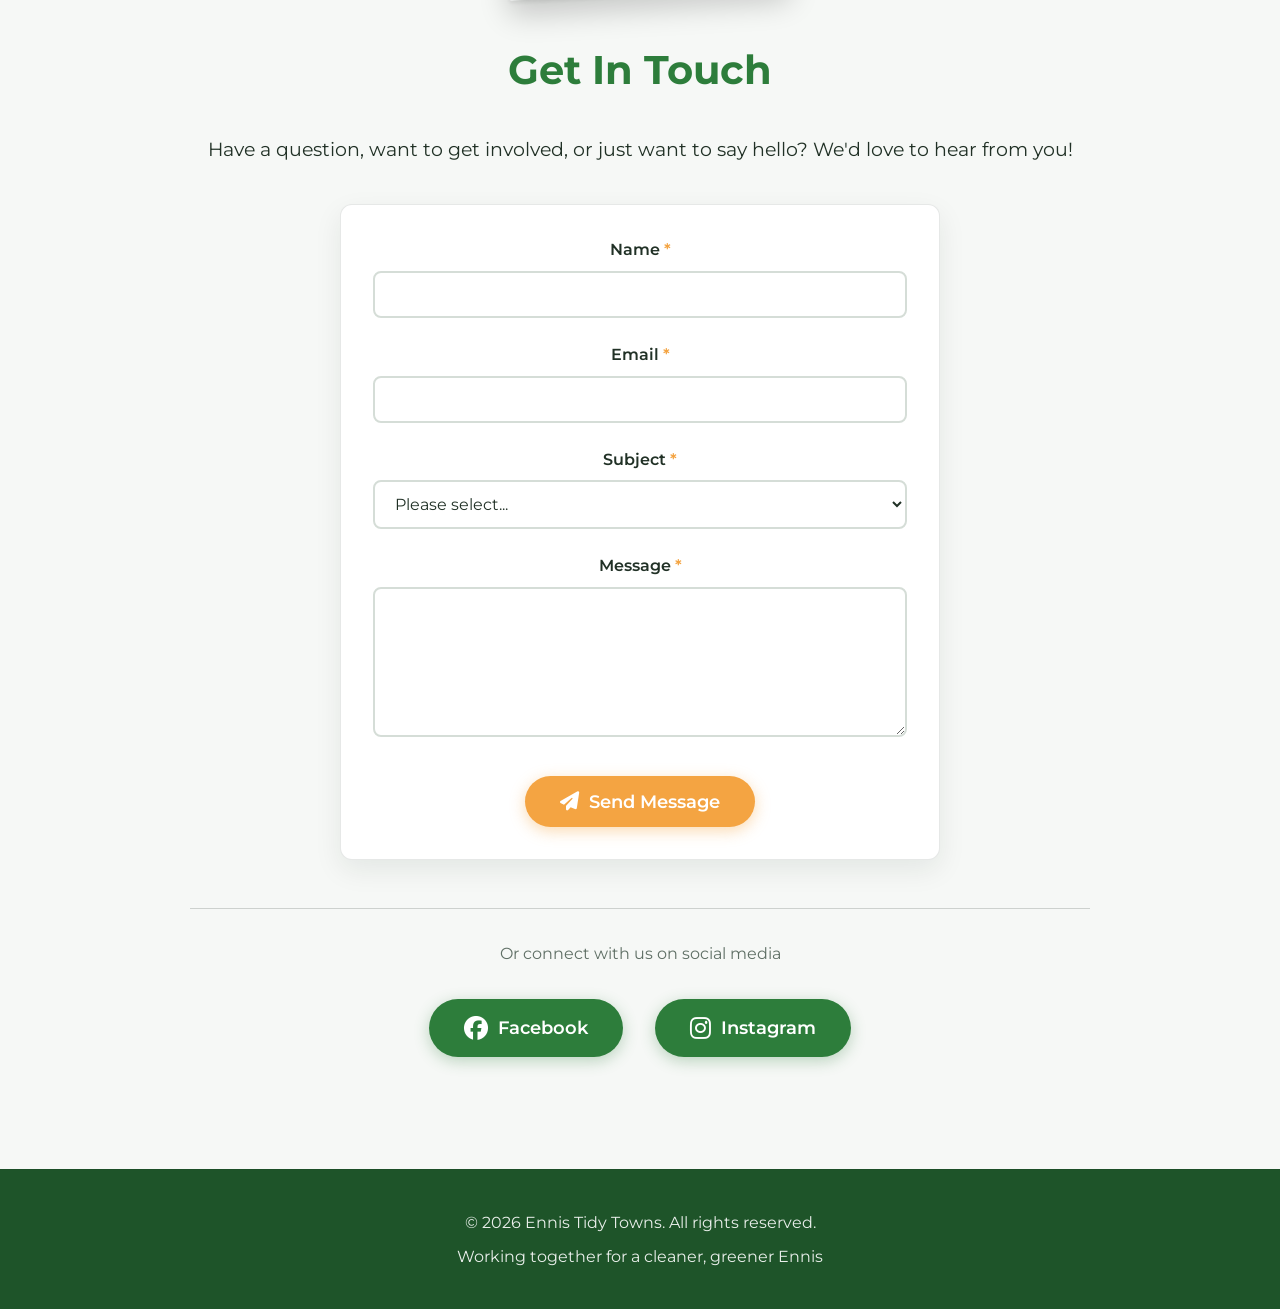
==== commit 6dc7bd51: "swap sustainable section poloariod order" ====
--- a/index.html
+++ b/index.html
@@ -212,10 +212,10 @@
                     <div class="topic-group">
                         <div class="polaroid-pair section-break" aria-hidden="false">
                             <figure class="polaroid polaroid-left">
-                                <img src="https://images.ennistidytowns.ie/website/sdg1.webp" alt="Local action connecting to the UN Sustainable Development Goals" loading="lazy">
+                                <img src="https://images.ennistidytowns.ie/website/sdg2.webp" alt="Sustainability work in Ennis" loading="lazy">
                             </figure>
                             <figure class="polaroid polaroid-right">
-                                <img src="https://images.ennistidytowns.ie/website/sdg2.webp" alt="Sustainability work in Ennis" loading="lazy">
+                                <img src="https://images.ennistidytowns.ie/website/sdg1.webp" alt="Local action connecting to the UN Sustainable Development Goals" loading="lazy">
                             </figure>
                         </div>
                         <h3 class="topic-group-title">UN Sustainable Goals</h3>
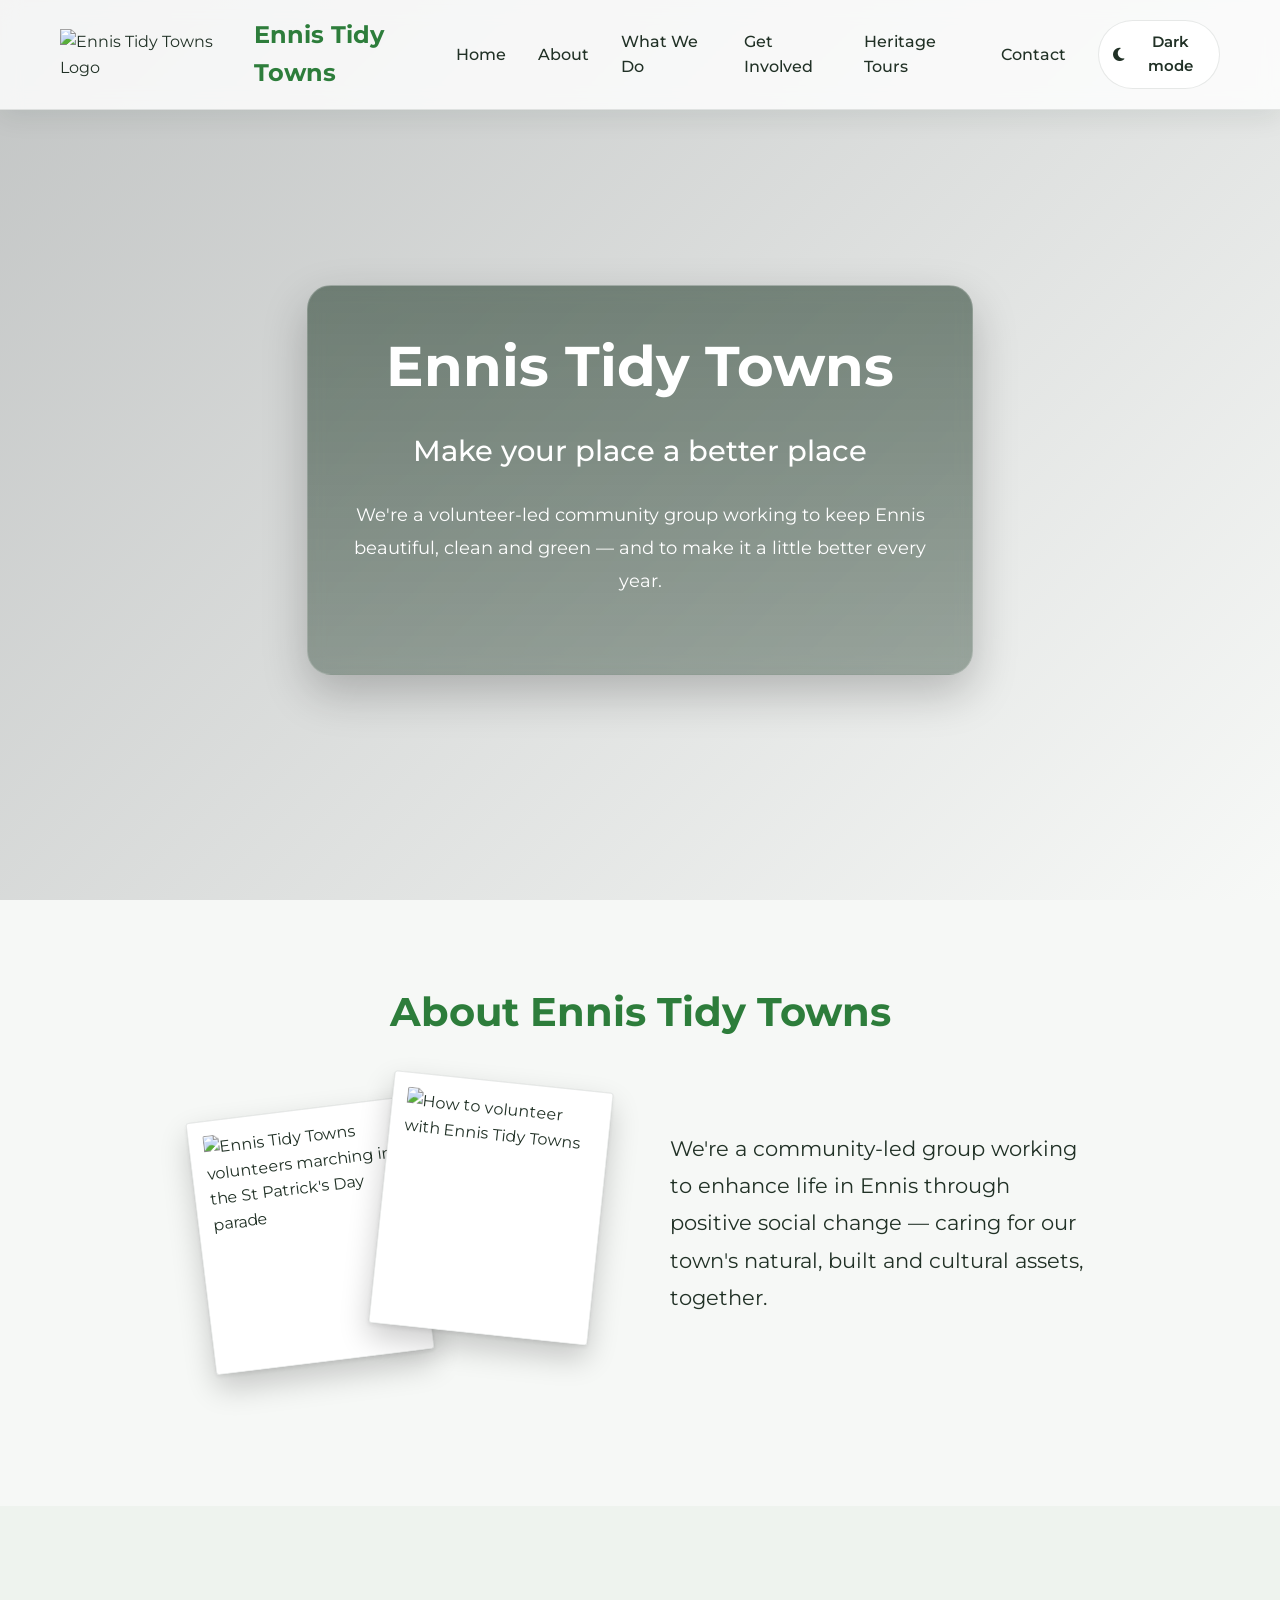
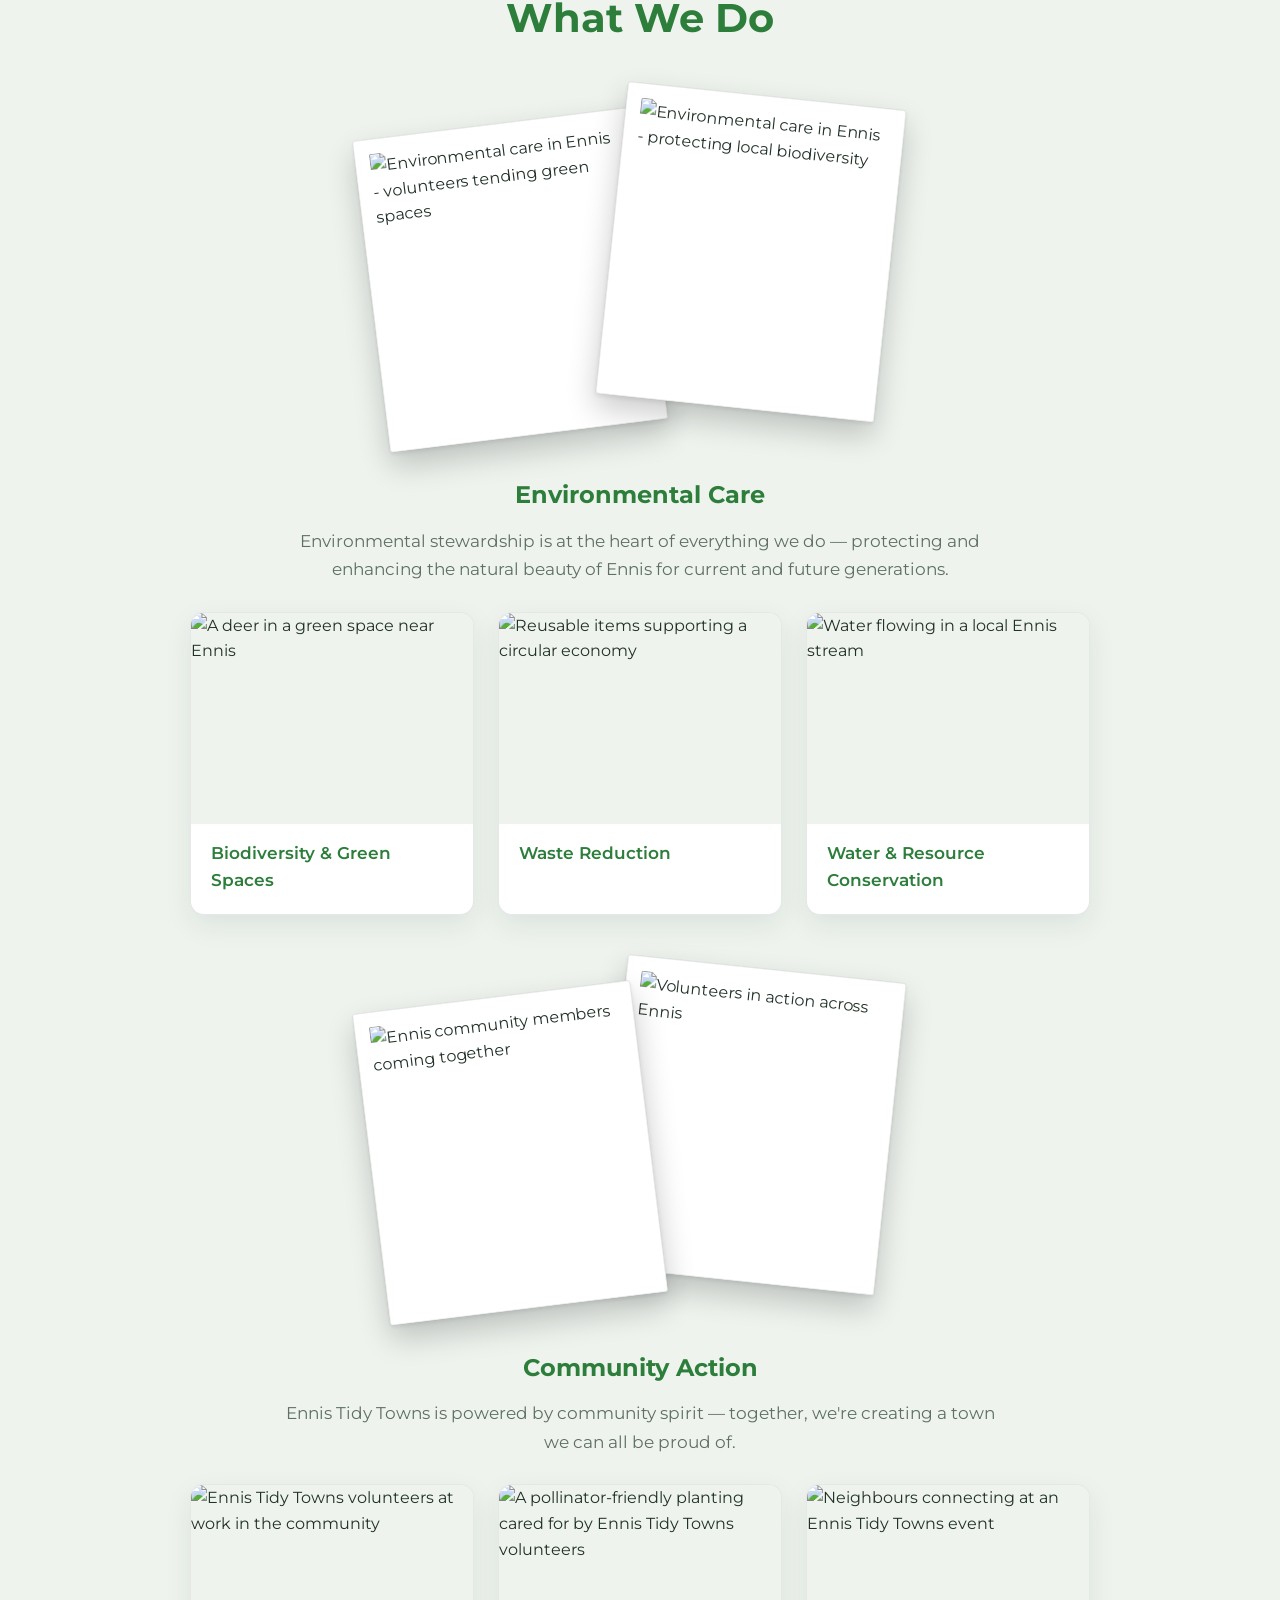
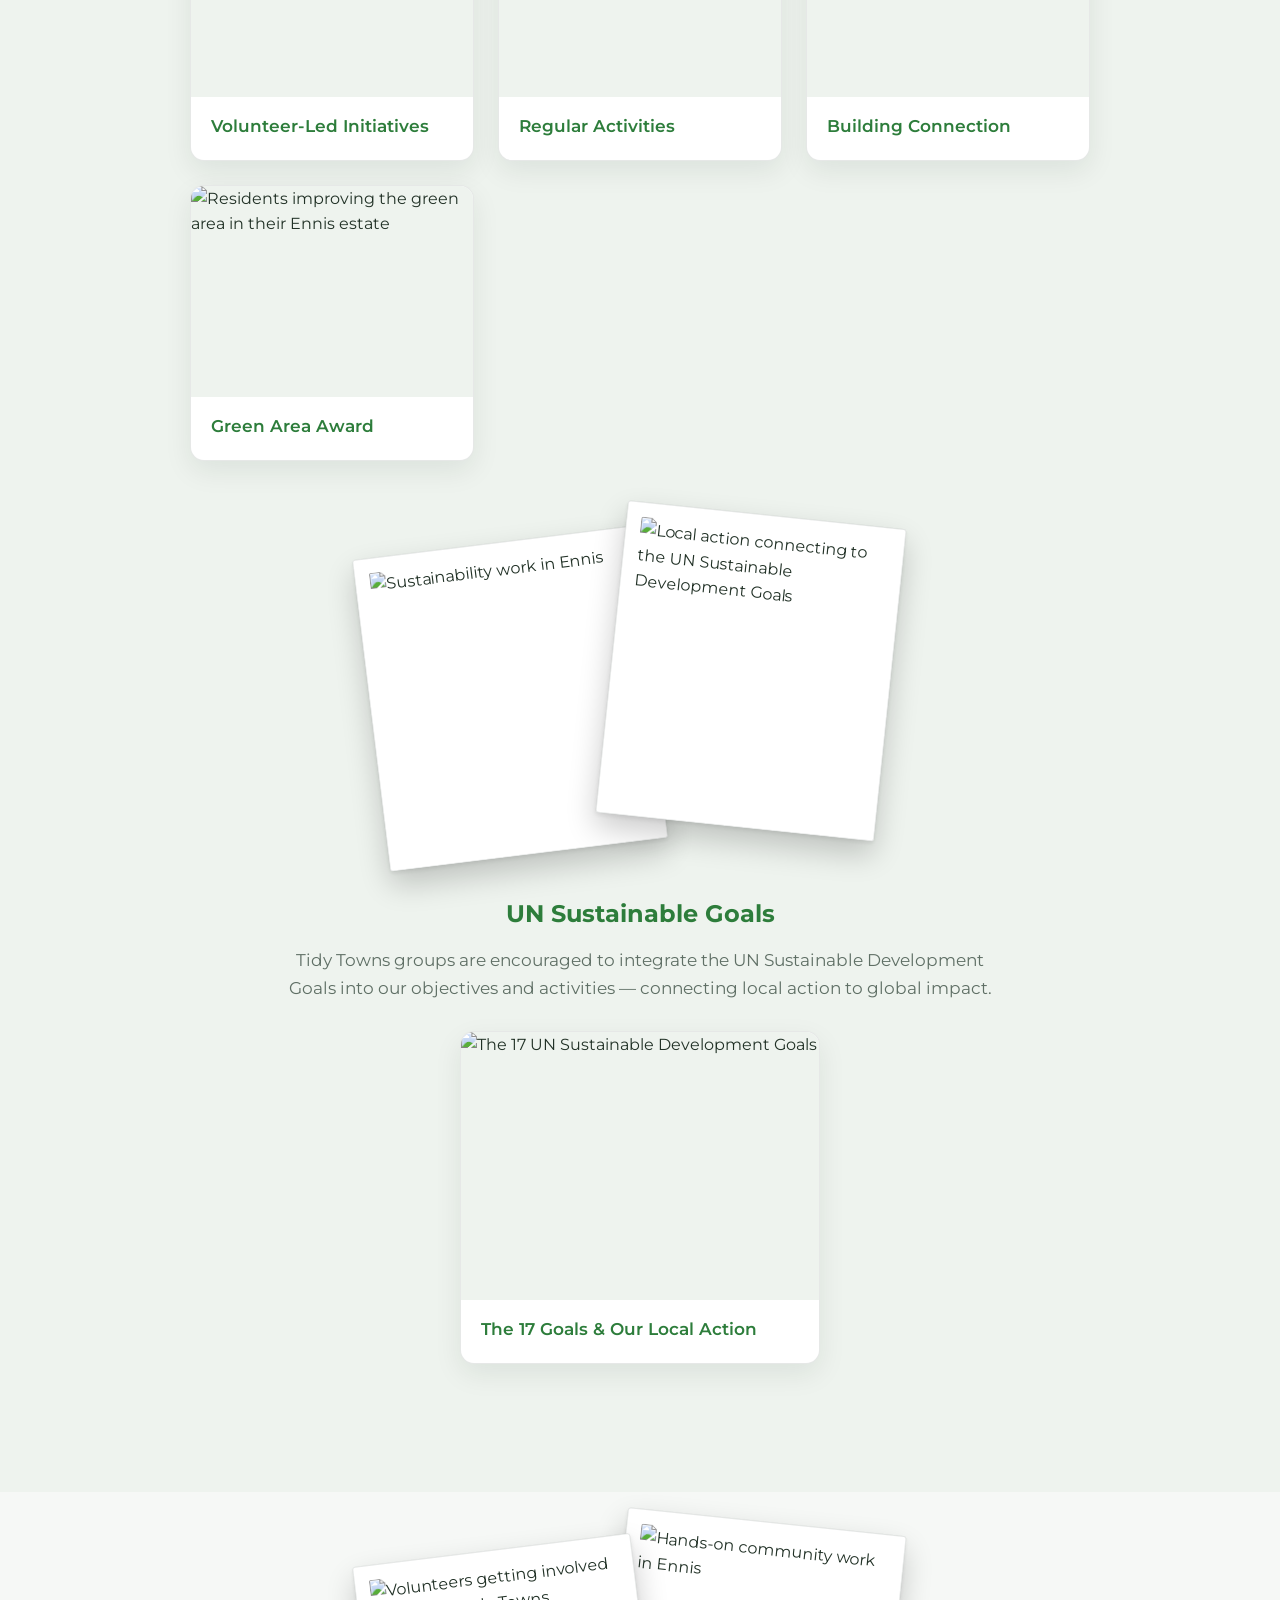
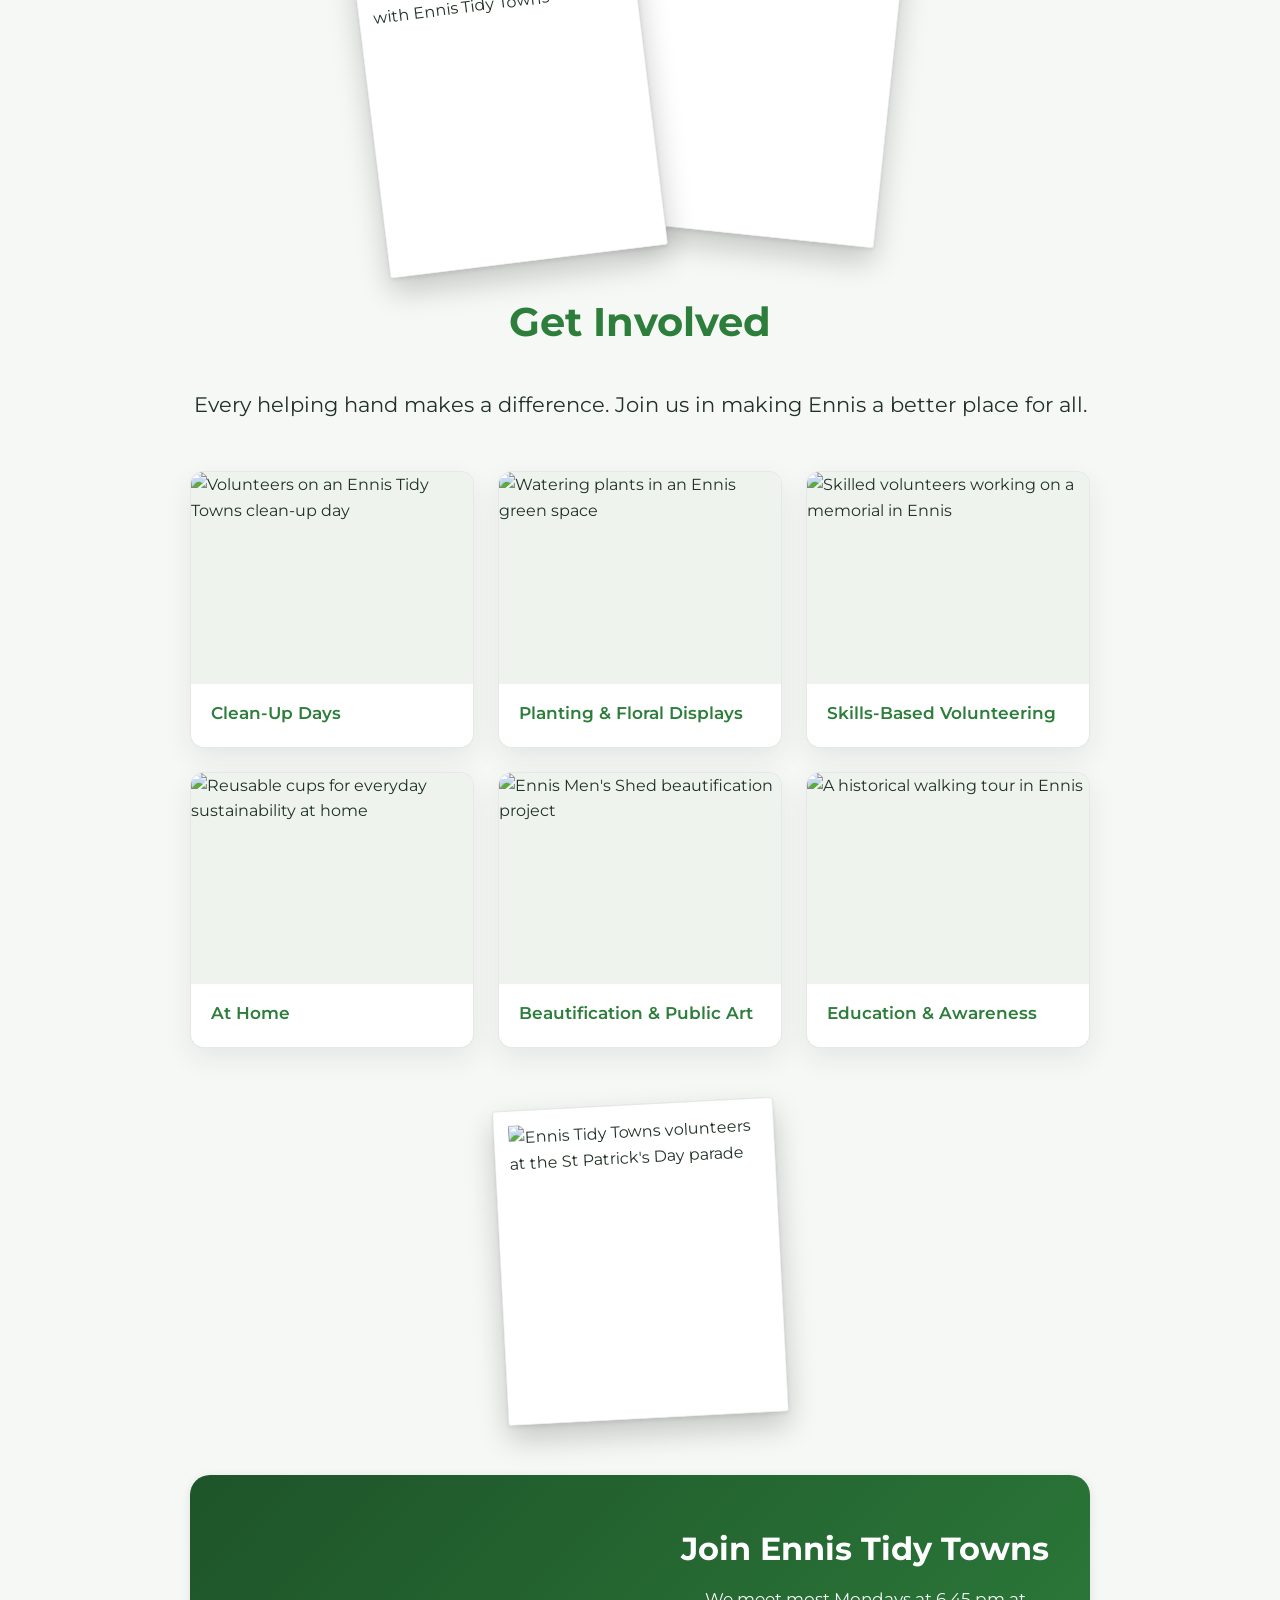
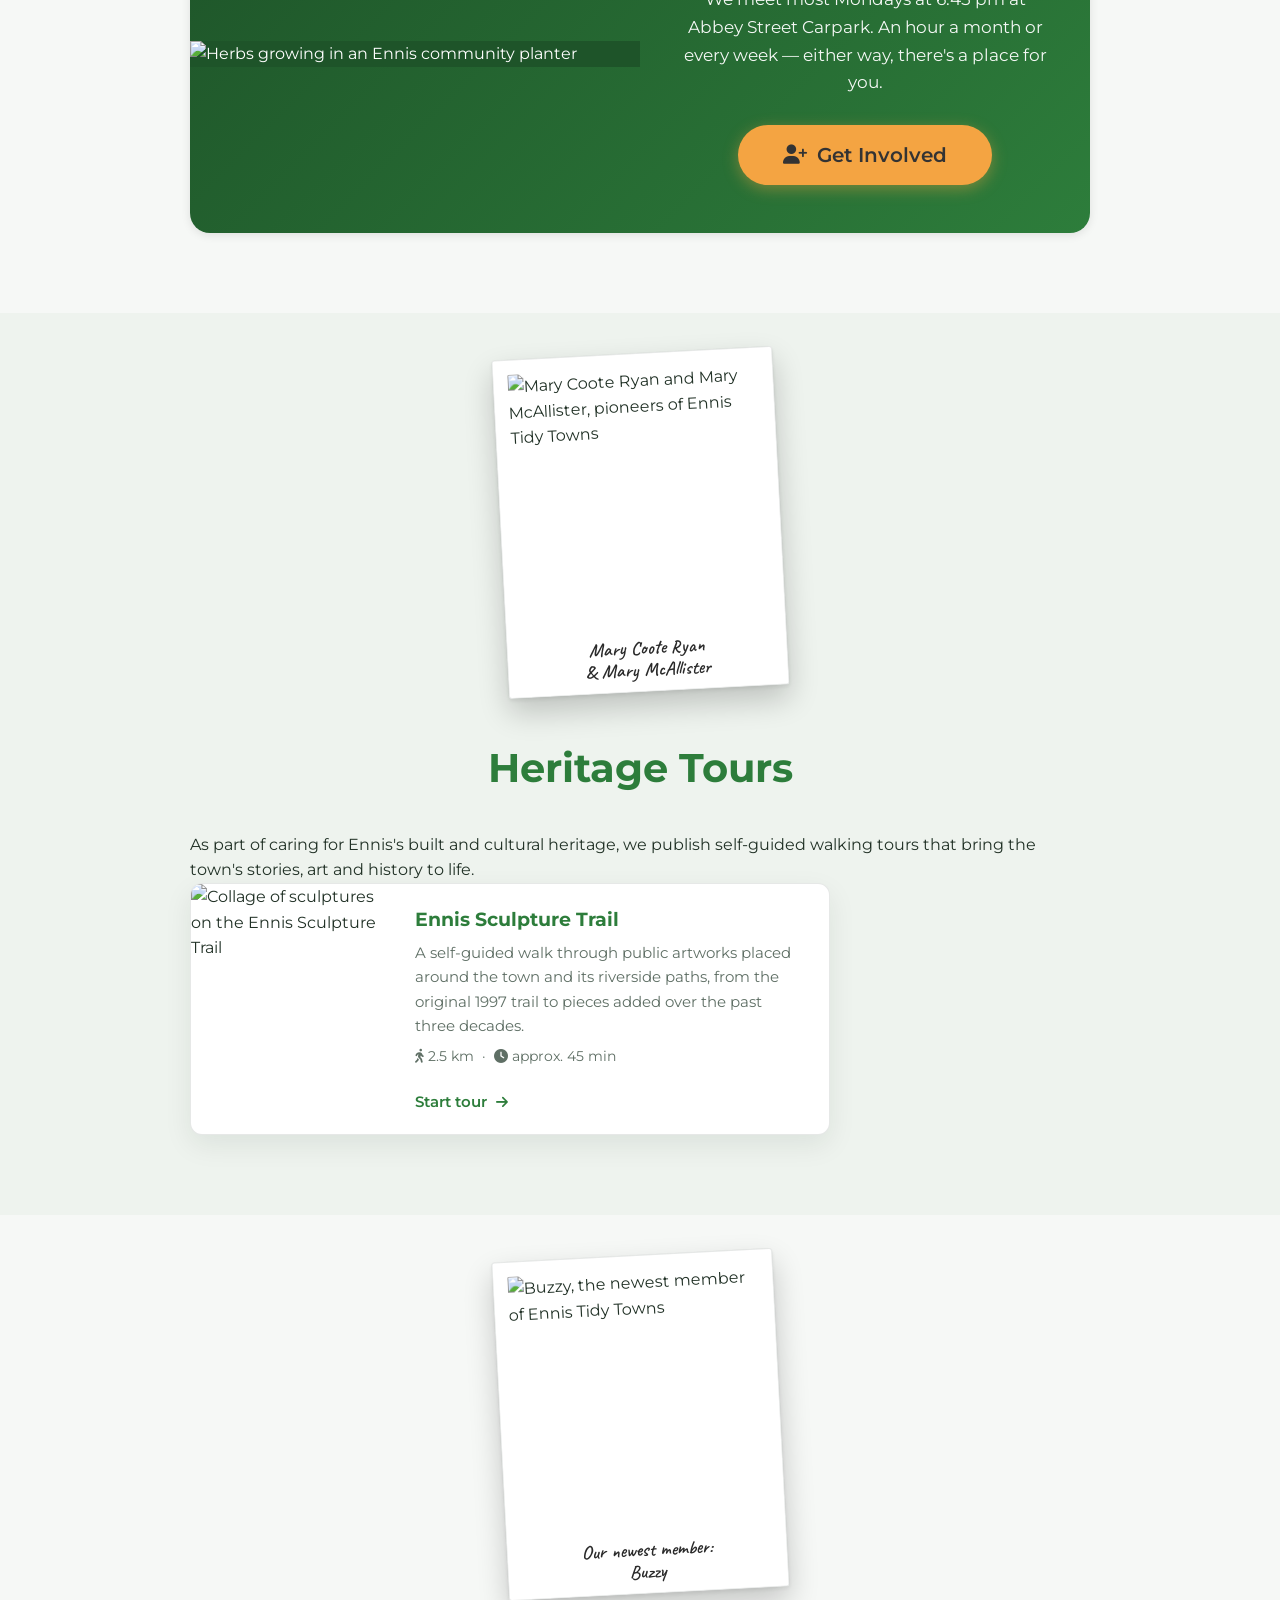
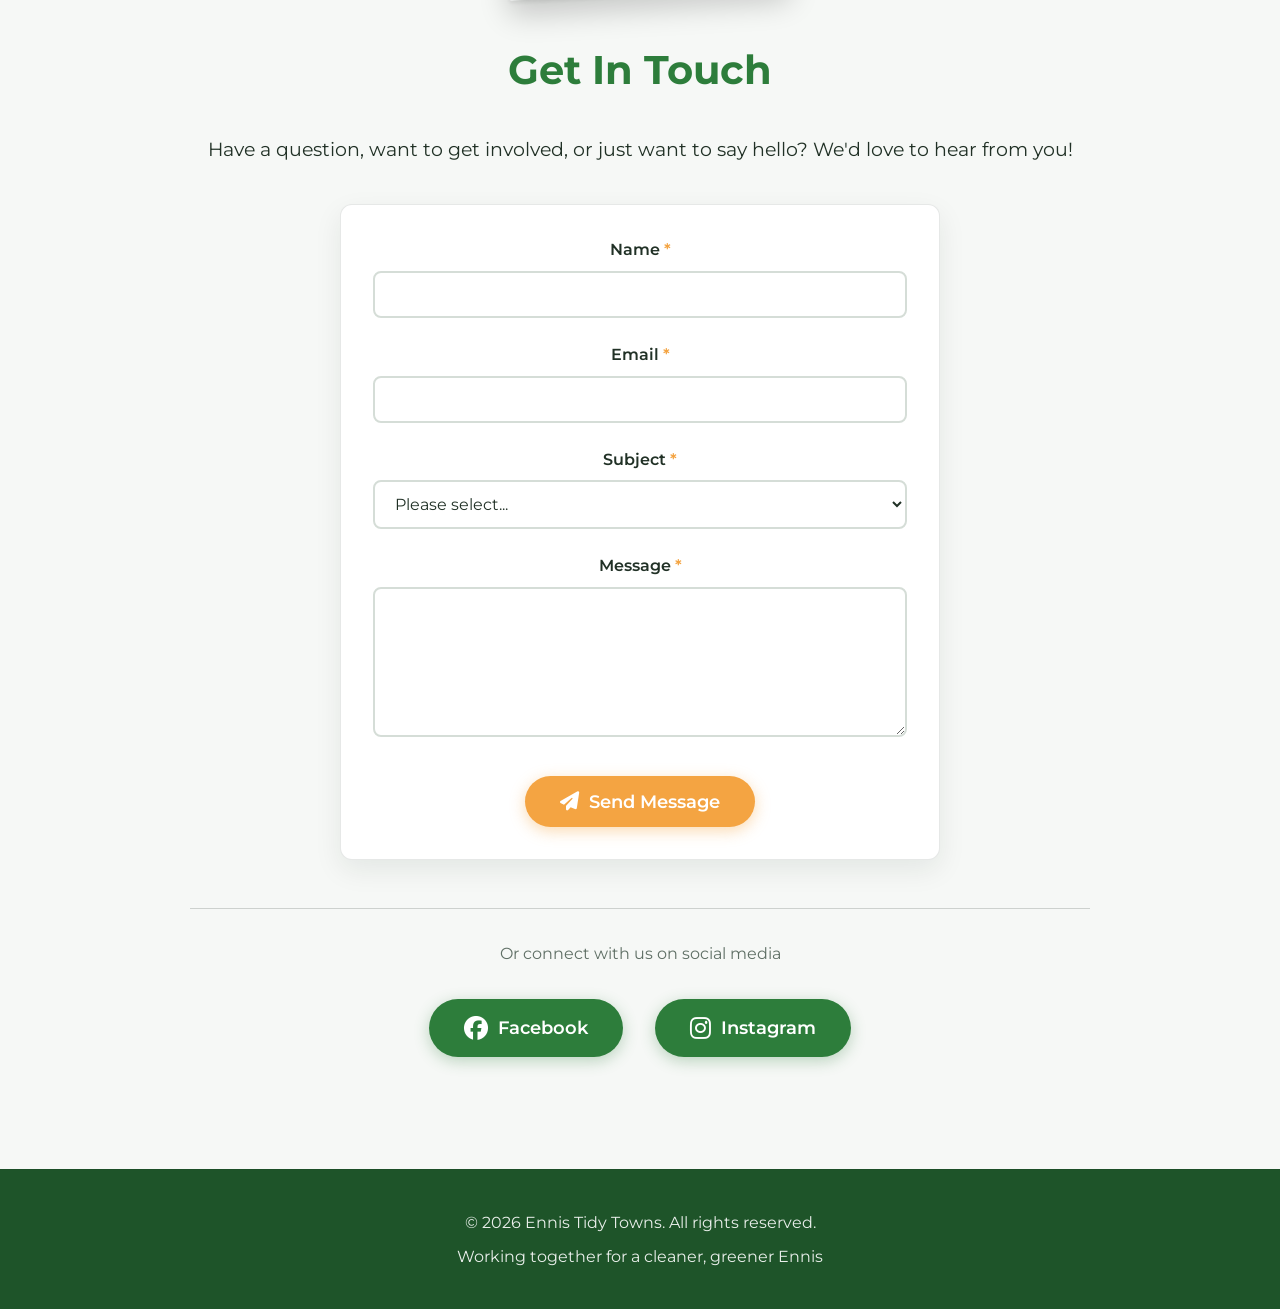
==== commit dbae5742: "Fix desktop navbar vertical alignment of nav-menu items" ====
--- a/index.html
+++ b/index.html
@@ -23,7 +23,7 @@
             document.documentElement.style.colorScheme = theme;
         })();
     </script>
-    <link rel="stylesheet" href="styles.css?v=dev17">
+    <link rel="stylesheet" href="styles.css?v=dev18">
 </head>
 <body>
     <header>
--- a/styles.css
+++ b/styles.css
@@ -155,6 +155,7 @@
     display: flex;
     list-style: none;
     gap: 2rem;
+    align-items: center;
 }
 
 .nav-menu a {
